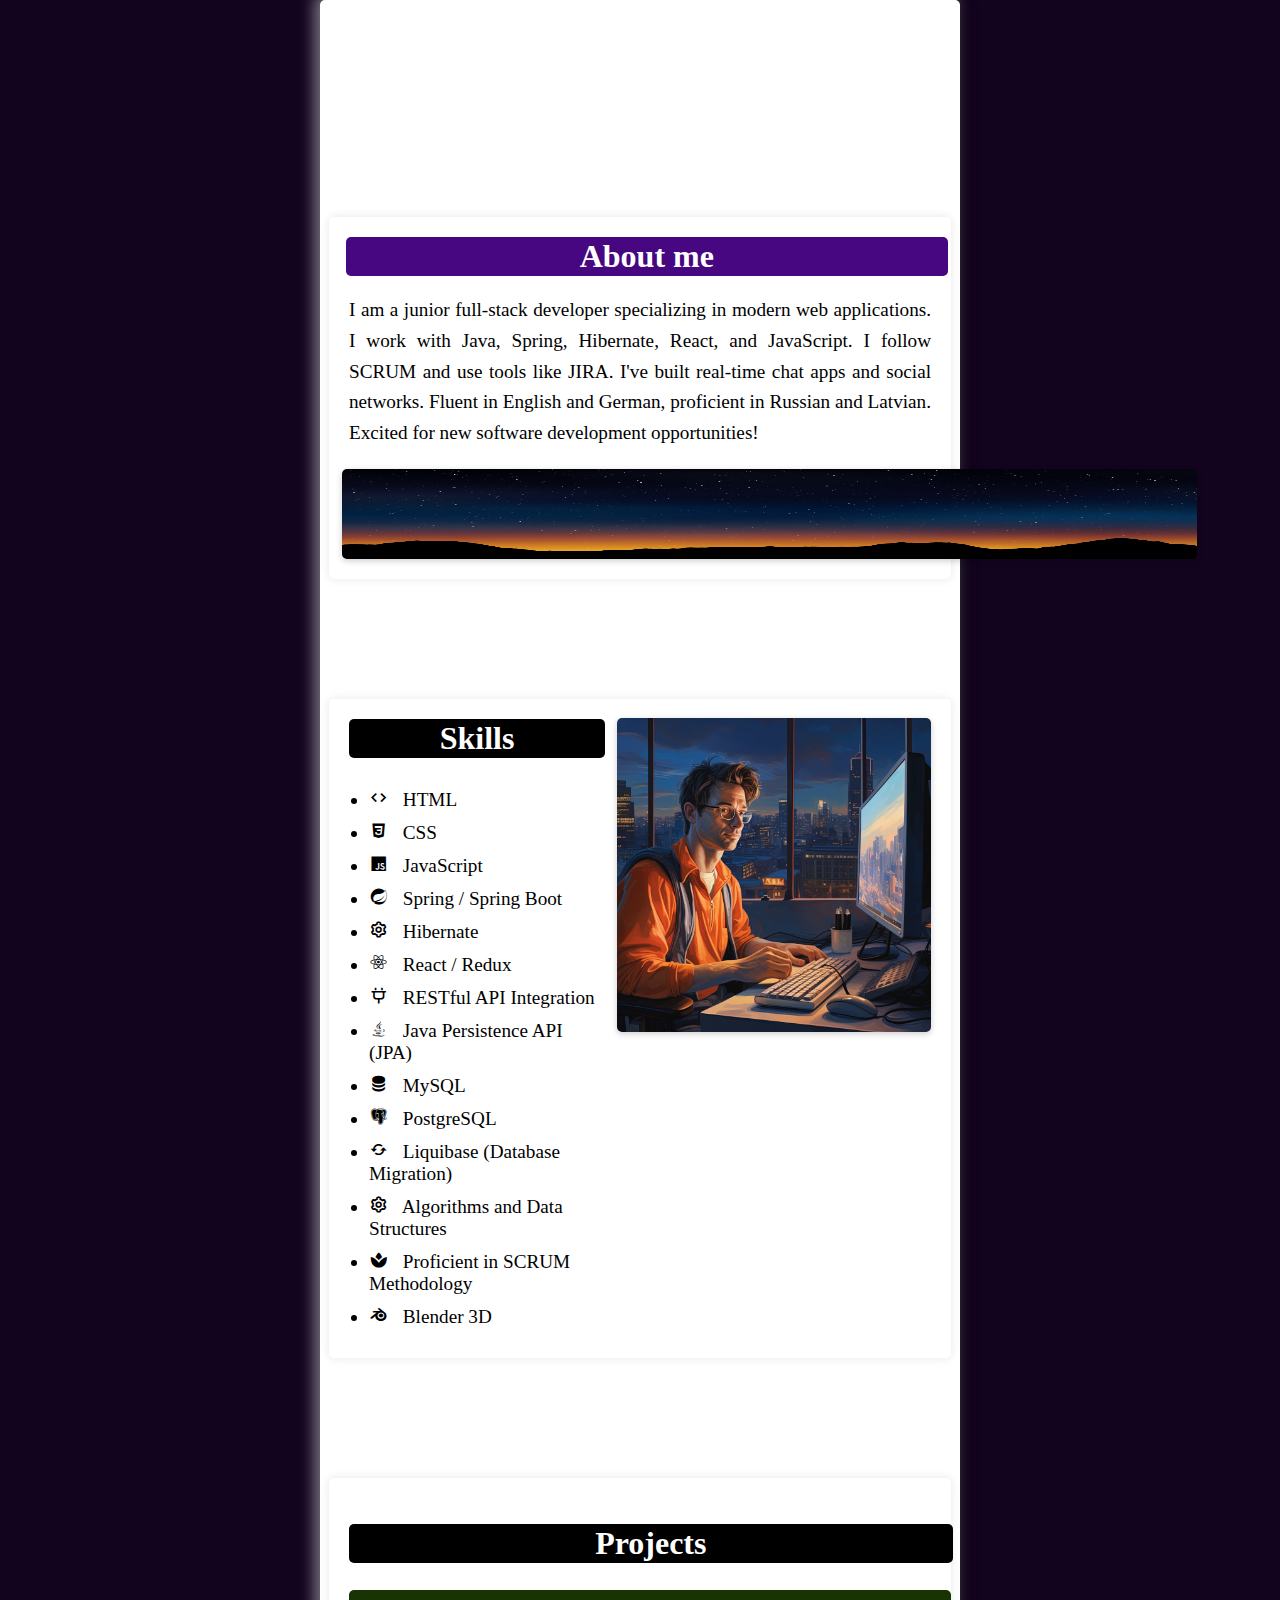
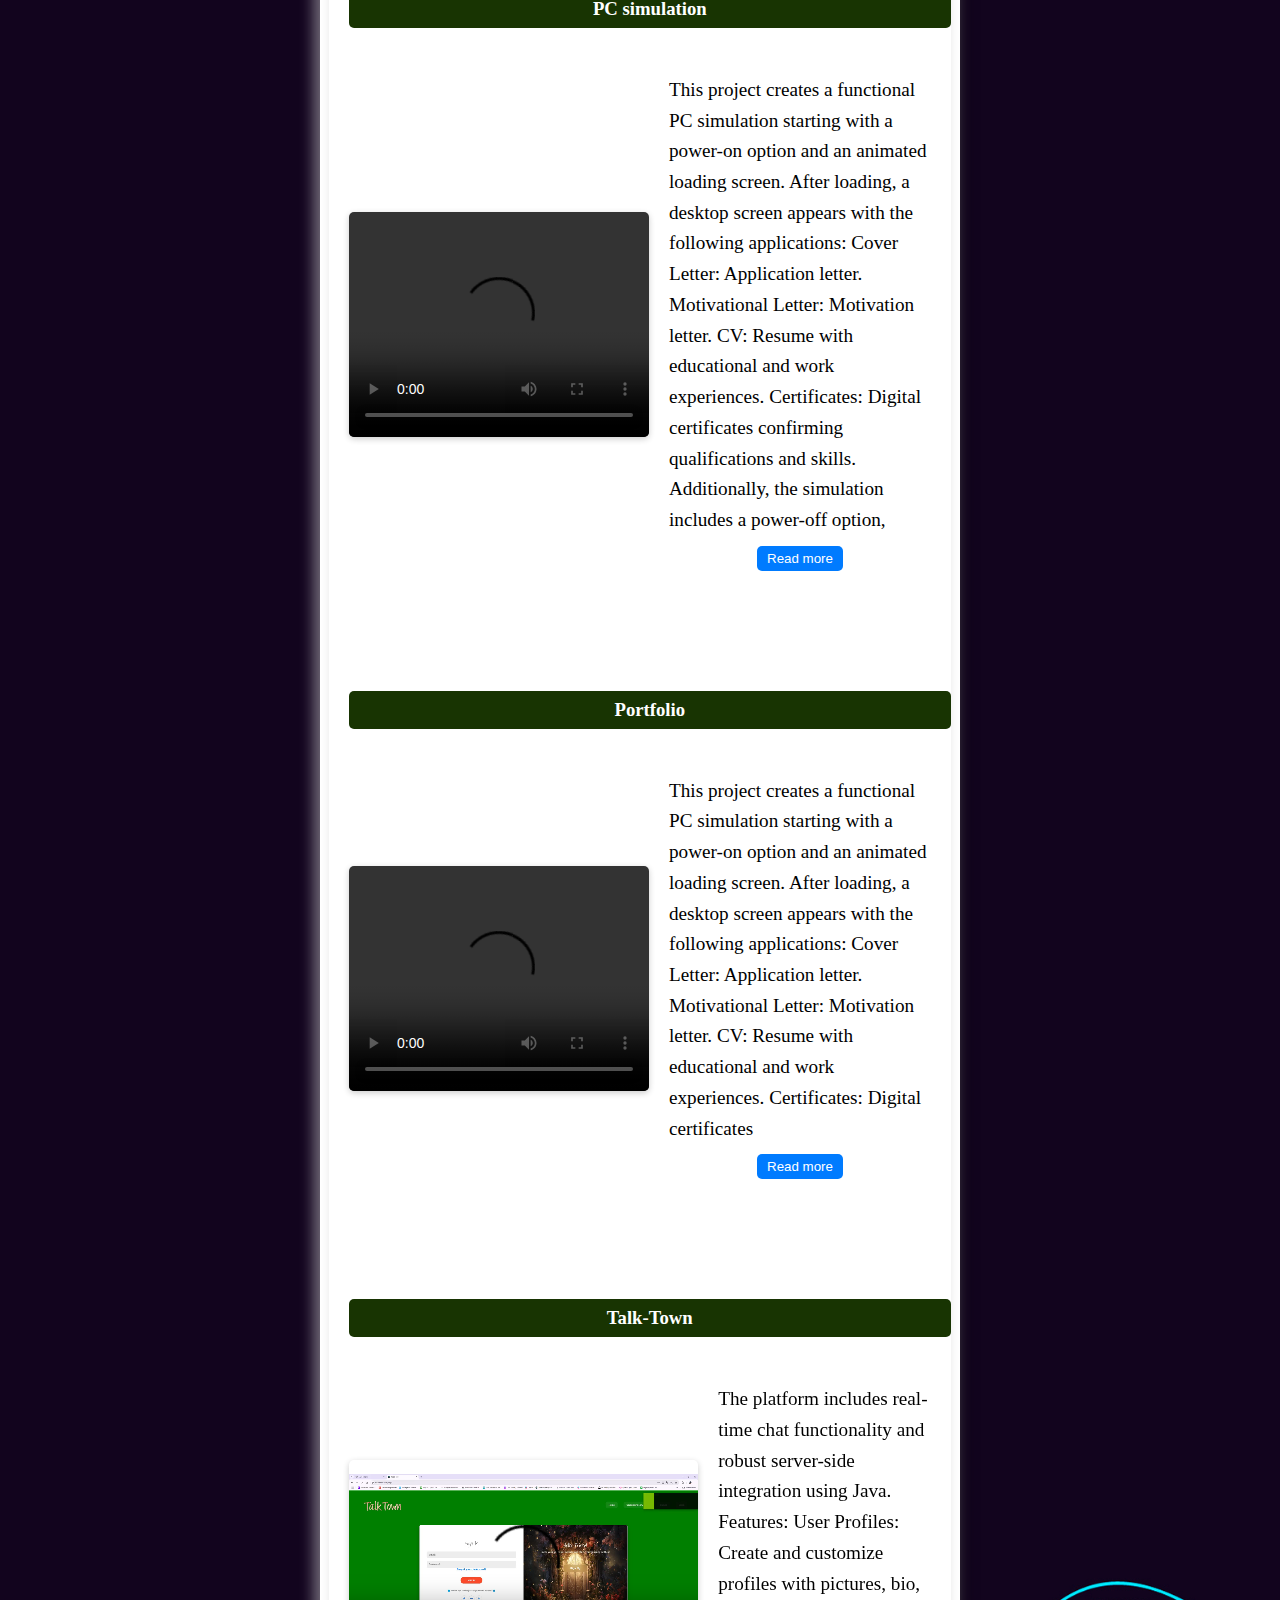
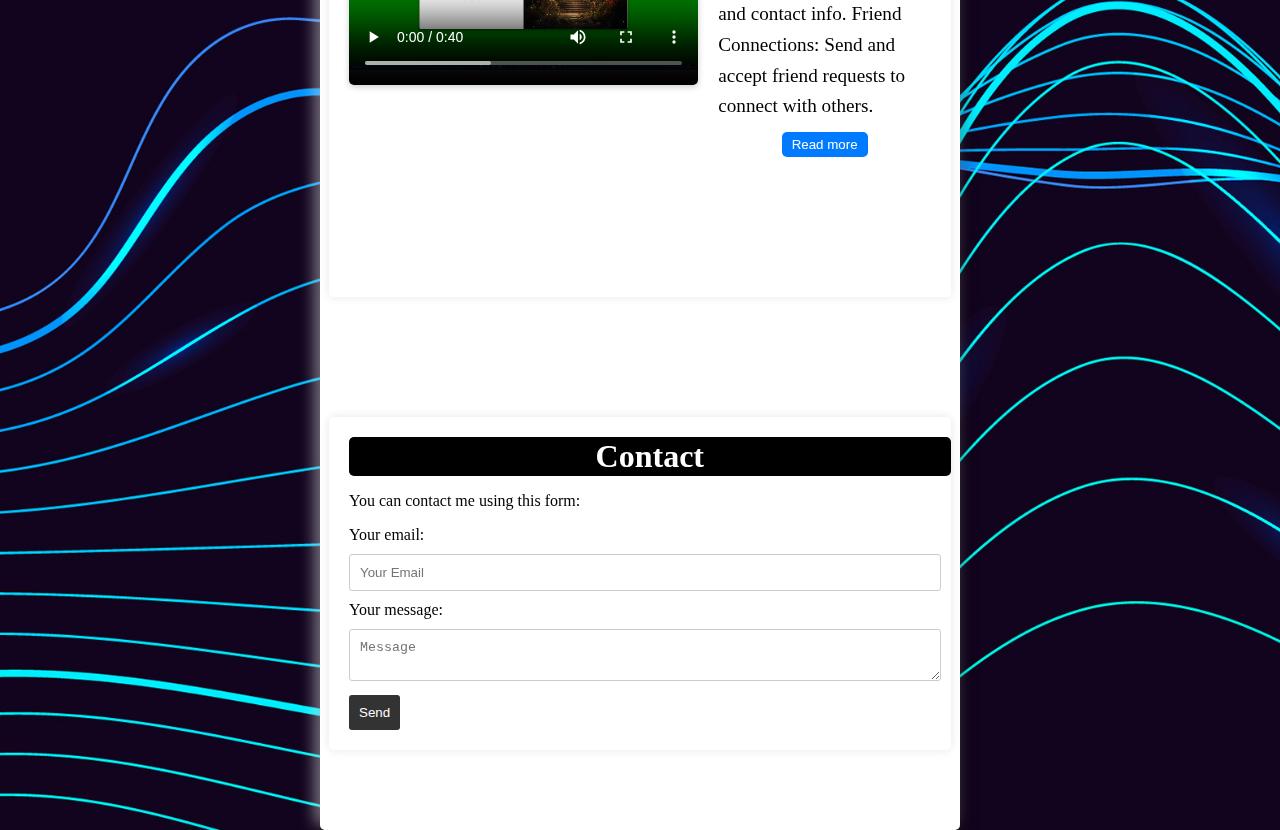
==== index.html @ a1859851 "update" ====
<!DOCTYPE html>
<html lang="en">

<head>
  <meta charset="UTF-8" />
  <meta name="viewport" content="width=device-width, initial-scale=1.0" />
  <title>My Portfolio</title>
  <link rel="stylesheet" href="styles.css" />
  <link href="https://cdn.jsdelivr.net/npm/boxicons@2.1.4/css/boxicons.min.css" rel="stylesheet" />
</head>

<body>
  <div class="container">
    <header>
      <video class="header-video" autoplay muted loop >
        <source src="./images/header/100493-656497720_small.mp4" type="video/mp4">
    </video>
    <h2>PORTFOLIO</h2> 
    </header>
    <section id="about">
      <h2>About me</h2>
      <p class="developer-description">
          I am a junior full-stack developer specializing in modern web applications. I work with Java, Spring,
          Hibernate, React, and JavaScript. I follow SCRUM and use tools like JIRA. I've built real-time chat apps and
          social networks. Fluent in English and German, proficient in Russian and Latvian. Excited for new software
          development opportunities!
      </p>
      <img class="developer-banner" src="./images/header/night.jpg" alt="sky" />
    </section>
    <section id="skills">
      <h2>Skills</h2>
      <div class="skills-container">
        <ul class="skills-list">
          <li><i class="bx bx-code"></i> HTML</li>
          <li><i class="bx bxl-css3"></i> CSS</li>
          <li><i class="bx bxl-javascript"></i> JavaScript</li>
          <li><i class="bx bxl-spring-boot"></i> Spring / Spring Boot</li>
          <li><i class="bx bx-cog"></i> Hibernate</li>
          <li><i class="bx bxl-react"></i> React / Redux</li>
          <li><i class="bx bx-plug"></i> RESTful API Integration</li>
          <li><i class="bx bxl-java"></i> Java Persistence API (JPA)</li>
          <li><i class="bx bxs-data"></i> MySQL</li>
          <li><i class="bx bxl-postgresql"></i> PostgreSQL</li>
          <li>
            <i class="bx bx-refresh"></i> Liquibase (Database Migration)
          </li>
          <li><i class="bx bx-cog"></i> Algorithms and Data Structures</li>
          <li><i class="bx bxs-spa"></i> Proficient in SCRUM Methodology</li>
          <li><i class="bx bxl-blender"></i> Blender 3D</li>
        </ul>
        <img class="skills-banner" src="./images/skills/2151043242.jpg" alt="" />
      </div>
    </section>

    <section id="projects">
      <h2>Projects</h2>

      <!-- Project 1: PC Simulation -->
      <div class="project">
        <h3>PC simulation</h3>
        <div class="project-content">
          <video class="project-video" controls>
            <source src="./video/pc.mp4" type="video/mp4" />
            Your browser does not support the video tag.
          </video>
          <p class="project-description">
            <span class="visible-text">
              This project creates a functional PC simulation starting with a
              power-on option and an animated loading screen. After loading, a
              desktop screen appears with the following applications: Cover
              Letter: Application letter. Motivational Letter: Motivation
              letter. CV: Resume with educational and work experiences.
              Certificates: Digital certificates confirming qualifications and skills.
              Additionally, the simulation includes a power-off option,
            </span>
            <span class="more-text">
              creating a realistic user experience. Features: Power-On Option:
              Starts PC with an animated loading screen. Loading Animation:
              Displays loading process before showing the desktop. Desktop
              Screen: Contains icons for the Cover Letter, Motivational Letter,
              CV, and Certificates. Power-Off Option: Allows the user to turn
              off the PC. Technical Solutions: Developed with HTML, CSS, and
              JavaScript for smooth animation and interactive interface.
              Realistic desktop environment created using images and graphics.
              JavaScript for functional application interactions.
            </span>
            <button class="read-more-btn">Read more</button>
          </p>

        </div>
      </div>

      <!-- Project 2: Portfolio -->
      <div class="project">
        <h3>Portfolio</h3>
        <div class="project-content">
          <video class="project-video" controls>
            <source src="./video/portfolio.mp4" type="video/mp4" />
            Your browser does not support the video tag.
          </video>
          <p class="project-description">
            <span class="visible-text">
              This project creates a functional PC simulation starting with a
              power-on option and an animated loading screen. After loading, a
              desktop screen appears with the following applications: Cover
              Letter: Application letter. Motivational Letter: Motivation
              letter. CV: Resume with educational and work experiences.
              Certificates: Digital certificates
            </span>
            <span class="more-text">

              confirming qualifications and
              skills. Additionally, the simulation includes a power-off option,
              creating a realistic user experience. Features: Power-On Option:
              Starts PC with an animated loading screen. Loading Animation:
              Displays loading process before showing the desktop. Desktop
              Screen: Contains icons for the Cover Letter, Motivational Letter,
              CV, and Certificates. Power-Off Option: Allows the user to turn
              off the PC. Technical Solutions: Developed with HTML, CSS, and
              JavaScript for smooth animation and interactive interface.
              Realistic desktop environment created using images and graphics.
              JavaScript for functional application interactions.
            </span>
            <button class="read-more-btn">Read more</button>
          </p>

        </div>
      </div>

      <!-- Project 3: Talk-Town -->
      <div class="project">
        <h3>Talk-Town</h3>
        <div class="project-content">
          <video class="project-video" controls>
            <source src="./video/talktown.mp4" type="video/mp4" />
            Your browser does not support the video tag.
          </video>
          <p class="project-description">
            <span class="visible-text">
              The platform includes
              real-time chat functionality and robust server-side integration
              using Java. Features: User Profiles: Create and customize profiles
              with pictures, bio, and contact info. Friend Connections: Send and
              accept friend requests to connect with others.
            </span>
            <span class="more-text">
              Feed
              and Posts: Share posts, images, and videos with like and comment
              functionalities. Notifications: Real-time notifications for new
              messages, friend requests, likes, and comments. Technical
              Solutions: Front-End: HTML, CSS, and React for a dynamic
              interface. Back-End: Java with Spring Boot for server-side logic.
              Database: MongoDB for storing data. Real-Time Communication:
              WebSocket or Socket.IO for real-time chat. Authentication: JWT for
              secure access. Hosting: Deployed on cloud platforms like AWS or
              Heroku. Objective: Provide a modern social networking platform
              with real-time communication, showcasing skills in front-end and
              back-end development.
            </span>
            <button class="read-more-btn">Read more</button>
          </p>

        </div>
      </div>
    </section>

    <section id="contact">
      <h2>Contact</h2>
      <p>You can contact me using this form:</p>
      <form id="contact-form" action="https://formspree.io/f/mrbboqog" method="POST">
        <label>
          Your email:
          <input type="email" name="email" placeholder="Your Email" required />
        </label>
        <label>
          Your message:
          <textarea name="message" placeholder="Message" required></textarea>
        </label>
        <button type="submit">Send</button>
      </form>
    </section>
  </div>
  <script src="scripts.js"></script>
</body>

</html>
---- styles.css ----
@import url('https://fonts.googleapis.com/css2?family=Great+Vibes&family=Gruppo&family=Kalam:wght@300;400;700&family=Klee+One&family=Pontano+Sans:wght@300..700&family=Poppins:ital,wght@0,100;0,200;0,300;0,400;0,500;0,600;0,700;0,800;0,900;1,100;1,200;1,300;1,400;1,500;1,600;1,700;1,800;1,900&display=swap');

body {
  margin: 0;
  padding: 0;
  height: 100%;
  background-image: url(./images/header/3.jpg);
  background-size: cover;
  
  
}

.star {
  position: absolute;
  width: 2px;
  height: 2px;
  background: white;
  border-radius: 50%;
  animation: twinkle 2s infinite alternate;

}

@keyframes twinkle {
  0% { opacity: 0.5; }
  100% { opacity: 1; }
}



.container {
  width: 50%;
  margin: 0 auto;
  background-color: #fff;
  border-radius: 5px;
  box-shadow: 5px 5px 15px rgba(0, 0, 0, 0.3), -5px -5px 15px rgba(255, 255, 255, 0.5);
  padding: 20px;
  box-sizing: border-box;
  display: flex;
  flex-direction: column;
  align-items: center;
}

header {
  position: relative;
  width: 100%;
  font-size: 1.4rem;
  padding: 10px 0;
  text-align: center;
  overflow: hidden;
  height: 13vh;
}

.header-video {
  position: absolute;
  top: 0;
  left: 0;
  width: 100%;
  height: 50vh;
  object-fit: cover;
  z-index: 1;
}

header h2 {
  mix-blend-mode: screen;
  position: absolute;
  background-color: rgb(255, 255, 255);
  top: -13vh;
  left: 0;
  height: 100%;
  width: 100%;
  display: flex;
  justify-content: center;
  align-items: center;
  font-size: 15vh;
  padding: 10px;
  z-index: 2;
}

nav ul {
  list-style: none;
  padding: 0;
  display: flex;
  justify-content: center;
  width: 100%;
}

nav ul li {
  flex: 1;
  text-align: center;
  border-radius: 12px;
  background: #ffffff1a;
  border: 1px solid #ffffff20;
  backdrop-filter: blur(16px) saturate(120%);
  margin: 0 80px;
  padding: 0;
  width: auto;
}

nav ul li a {
  color: #ffffff;
  text-decoration: none;
  font-weight: 600;
  display: block;
  padding: 10px;
}

nav ul li a:hover {
  color: #0080ff;
}

#contact h2 {
  background-color: black;
  color: white;
  width: 47vw;
  margin: 0;
  padding: 1px 0;
  border-radius: 5px;
  text-align: center;
  box-sizing: border-box;
}

h2 {
  font-size: 2rem;
}

form input,
form textarea {
  width: 98%;
  padding: 10px;
  margin: 10px 0;
  border: 1px solid #ccc;
  border-radius: 3px;
}

form button {
  background-color: #333;
  color: #fff;
  padding: 10px;
  border: none;
  border-radius: 3px;
  cursor: pointer;
}

form button:hover {
  background-color: #555555;
}

.developer-description,
.project-description {
  font-size: 1.2rem;
  line-height: 1.6;
  margin-bottom: 20px;
  text-align: justify;
}

#about h2 {
  background-color: rgb(71, 7, 128);
  color: white;
  width: 47vw;
  margin: 0;
  margin-left: -3px;
  padding: 1px 0;
  border-radius: 5px;
  text-align: center;
  box-sizing: border-box;
}



section {
  width: 97%;
  padding: 20px;
  margin: 60px 0;
  background-color: #fff;
  border-radius: 5px;
  box-shadow: 0 0 10px rgba(0, 0, 0, 0.1);
}


.project-video {
  width: 100%;
  max-width: 100vh;
  height: 10vh;
  display: block;
  margin: 0 auto;
  border-radius: 5px;
  box-shadow: 0 2px 6px rgba(0, 0, 0, 0.2);
}

.developer-banner {
  width: 95vh;
  max-width: 102vh;
  background-color: black;
  height: 10vh;
  display: block;
  margin-left: -7px;

  border-radius: 5px;
  box-shadow: 0 2px 6px rgba(0, 0, 0, 0.2);
}

.hidden-text,
.more-text {
  display: none;
}

.read-more-btn {
  display: block;
  margin: 10px auto;
  padding: 5px 10px;
  background-color: #007bff;
  color: white;
  border: none;
  border-radius: 5px;
  cursor: pointer;
}

.skills-container {
  display: flex;
  align-items: flex-start;
  gap: 20px;
}

.skills-list {
  list-style: disc;
  padding-left: 20px;
  padding-top: 30px;
  margin: 0;
  width: 60%;
}

.skills-list li {
  margin-bottom: 10px;
  font-size: 1.2rem;
}

.skills-list li i {
  margin-right: 10px;
}

.skills-banner {
  max-width: 54%;
  height: auto;
  border-radius: 5px;
  box-shadow: 0 2px 6px rgba(0, 0, 0, 0.2);
  margin-top: -40px;
}

#skills h2 {
  background-color: black;
  color: white;
  width: 20vw;
  margin: 0;
  padding: 1px 0;
  border-radius: 5px;
  text-align: center;
  box-sizing: border-box;
}

#projects {
  text-align: center;
  /* Centra visu sekciju */
}

#projects h2 {
  background-color: black;
  color: white;
  width: 47vw;
  padding: 1px;
  border-radius: 5px;
  display: inline-block;
}

.project {
  margin-bottom: 90px;
}

.project h3 {
  background-color: rgb(24, 52, 2);
  color: white;
  width: 47vw;
  margin: 0;
  padding: 8px 0;
  border-radius: 5px;
  text-align: center;
  box-sizing: border-box;
}

.project-content {
  display: flex;
  align-items: center;
  justify-content: flex-start;
  margin: 20px 0;
}

.project-description {
  margin-left: 10px;
  margin-top: 3vh;
  text-align: left;
}

.project-video {
  max-width: 500px;
  width: 60%;
  height: 25vh;
  margin-right: 10px;
  border-radius: 5px;
  box-shadow: 0 2px 6px rgba(0, 0, 0, 0.2);
}

.project-video:hover {
  transform: scale(1.05);
  transition: transform 0.2s ease;
}

.project-description .more-text {
  display: none;
}

.project-description.expanded .more-text {
  display: inline;
}

.project-description.expanded .visible-text {
  display: none;
}

@media (max-width: 600px) {
  body {
    flex-direction: column;
    padding: 10px;
  }

  .container {
    width: 90%;
  }

  header {
    padding: 20px;
    font-size: 1rem;
  }

  nav ul li {
    margin: 0 10px;
  }

  nav ul li a {
    font-size: 0.9rem;
    padding: 8px;
  }

  section {
    width: 100%;
    margin: 20px 0;
  }

  h2 {
    width: auto;
  }

  .skills-container {
    flex-direction: column;
    gap: 10px;
  }

  .skills-banner {
    max-width: 100%;
    margin-top: 0;
  }

  .skills-list {
    width: 100%;
    padding-left: 10px;
  }

  .project-content {
    flex-direction: column;
    align-items: center;
  }

  .project-video {
    width: 100%;
    margin: 0;
  }

  .project-description {
    margin: 10px 0;
    text-align: center;
  }
}

@media (min-width: 601px) and (max-width: 1024px) {
  .container {
    width: 70%;
  }

  nav ul li {
    margin: 0 20px;
  }

  nav ul li a {
    font-size: 1rem;
  }

  section {
    width: 95%;
  }

  .skills-container {
    flex-direction: row;
    gap: 15px;
  }

  .project-video {
    width: 80%;
  }
}

@media (max-width: 480px) {
  body {
    display: flex;
    flex-direction: column;
    padding: 10px;
    margin: 0;
    overflow: hidden;
  }


  .container {
    width: 95%;
    padding: 12px;
  }

  header {
    width: 100%;
    height: 3vh;
    font-size: 1rem;
    padding: 15px;
    margin-right: 7px;
    order: 0;
  }

  header h2 {
    font-size: 7vh;
    margin-left: 8px;
    width: 39vh;
    margin-top: 5rem;
    height: 12vh;

  }

  .header-video {
    width: 100%;
    height: 10vh;
    margin-left: 1vh;
    order: 2;
  }

  nav ul {
    flex-direction: column;
    gap: 10px;
  }

  nav ul li {
    margin: 0;
    padding: 5px;
    width: 100%;
  }

  nav ul li a {
    font-size: 0.9rem;
    padding: 8px;
  }

  section {
    width: 100%;
    margin: 20px 0;
    padding: 10px;
  }

  h2 {
    font-size: 1.2rem;
    width: auto;
  }

  .skills-container {
    flex-direction: column;
    gap: 15px;
  }

  .skills-banner {
    width: 100%;
    margin: 0 auto;
  }

  .skills-list {
    width: 100%;
    padding-left: 10px;
  }

  .project-content {
    flex-direction: column;
    align-items: center;
  }

  .project-video {
    width: 100%;
    max-width: 300px;
    margin: 0 auto;
  }

  .project-description {
    margin: 10px 0;
    text-align: center;
    font-size: 0.9rem;
  }

  .project h3 {
    display: block;
    width: 100%;
    text-align: left;
  }

  form input,
  form textarea {
    width: 100%;
    font-size: 1rem;
  }

  form button {
    width: 100%;
    padding: 12px;
    font-size: 1rem;
  }

  .developer-description {
    overflow: hidden;
    max-height: 150px;
    font-size: 1rem;
    line-height: 1.4;
    text-align: justify;
  }

  .read-more-btn {
    display: block;
    margin-top: 10px;
  }

  .developer-description .more-text {
    display: none;
  }

  .developer-description.expanded .more-text {
    display: inline;
  }

  .developer-description.expanded .visible-text {
    display: none;
  }

  .hamburger {
    display: block;
    background-color: #333;
    color: white;
    padding: 10px;
    cursor: pointer;
    font-size: 1.2rem;
    border: none;
  }

  .hamburger.open {
    background-color: #0080ff;
  }

  .hamburger-menu {
    display: none;
    flex-direction: column;
    align-items: center;
  }

  .hamburger-menu.open {
    display: flex;
  }

  .hamburger-menu a {
    padding: 10px;
    color: #fff;
    text-decoration: none;
  }

  .hamburger-menu a:hover {
    color: #0080ff;
  }
}
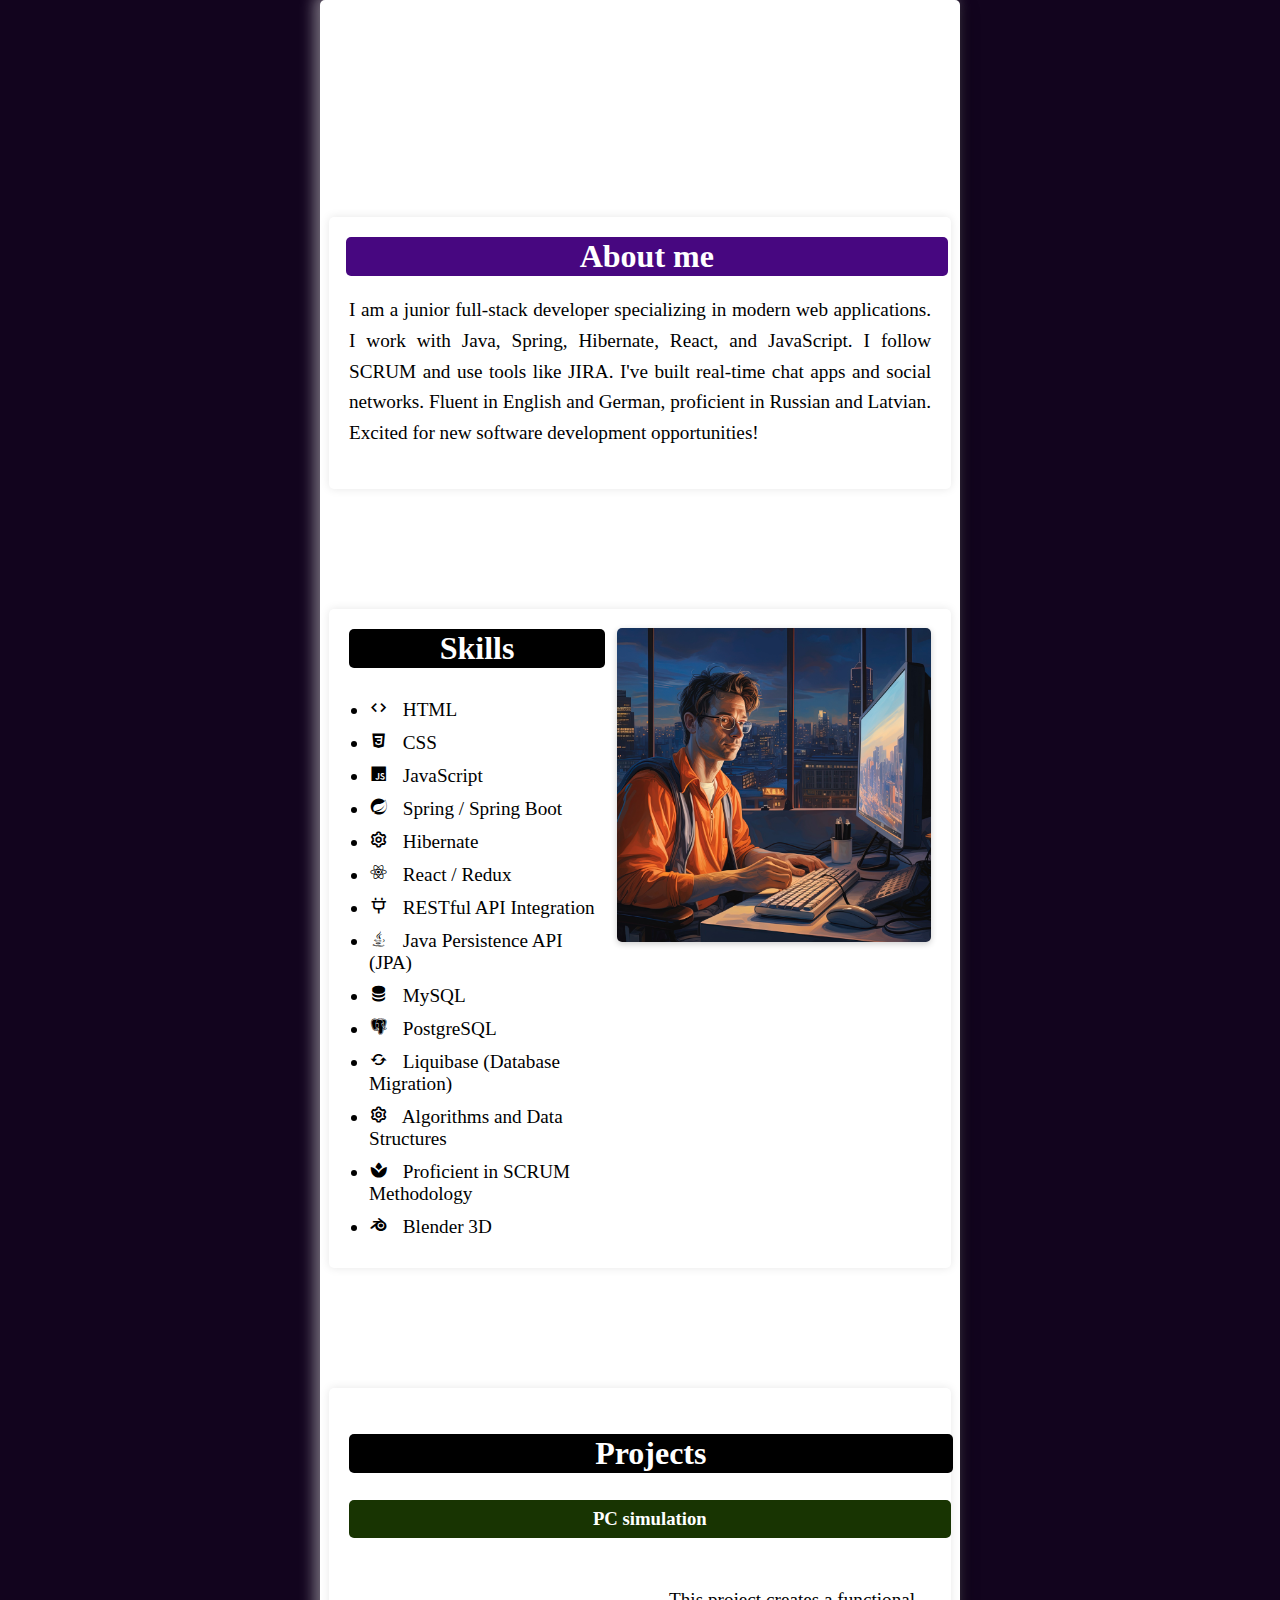
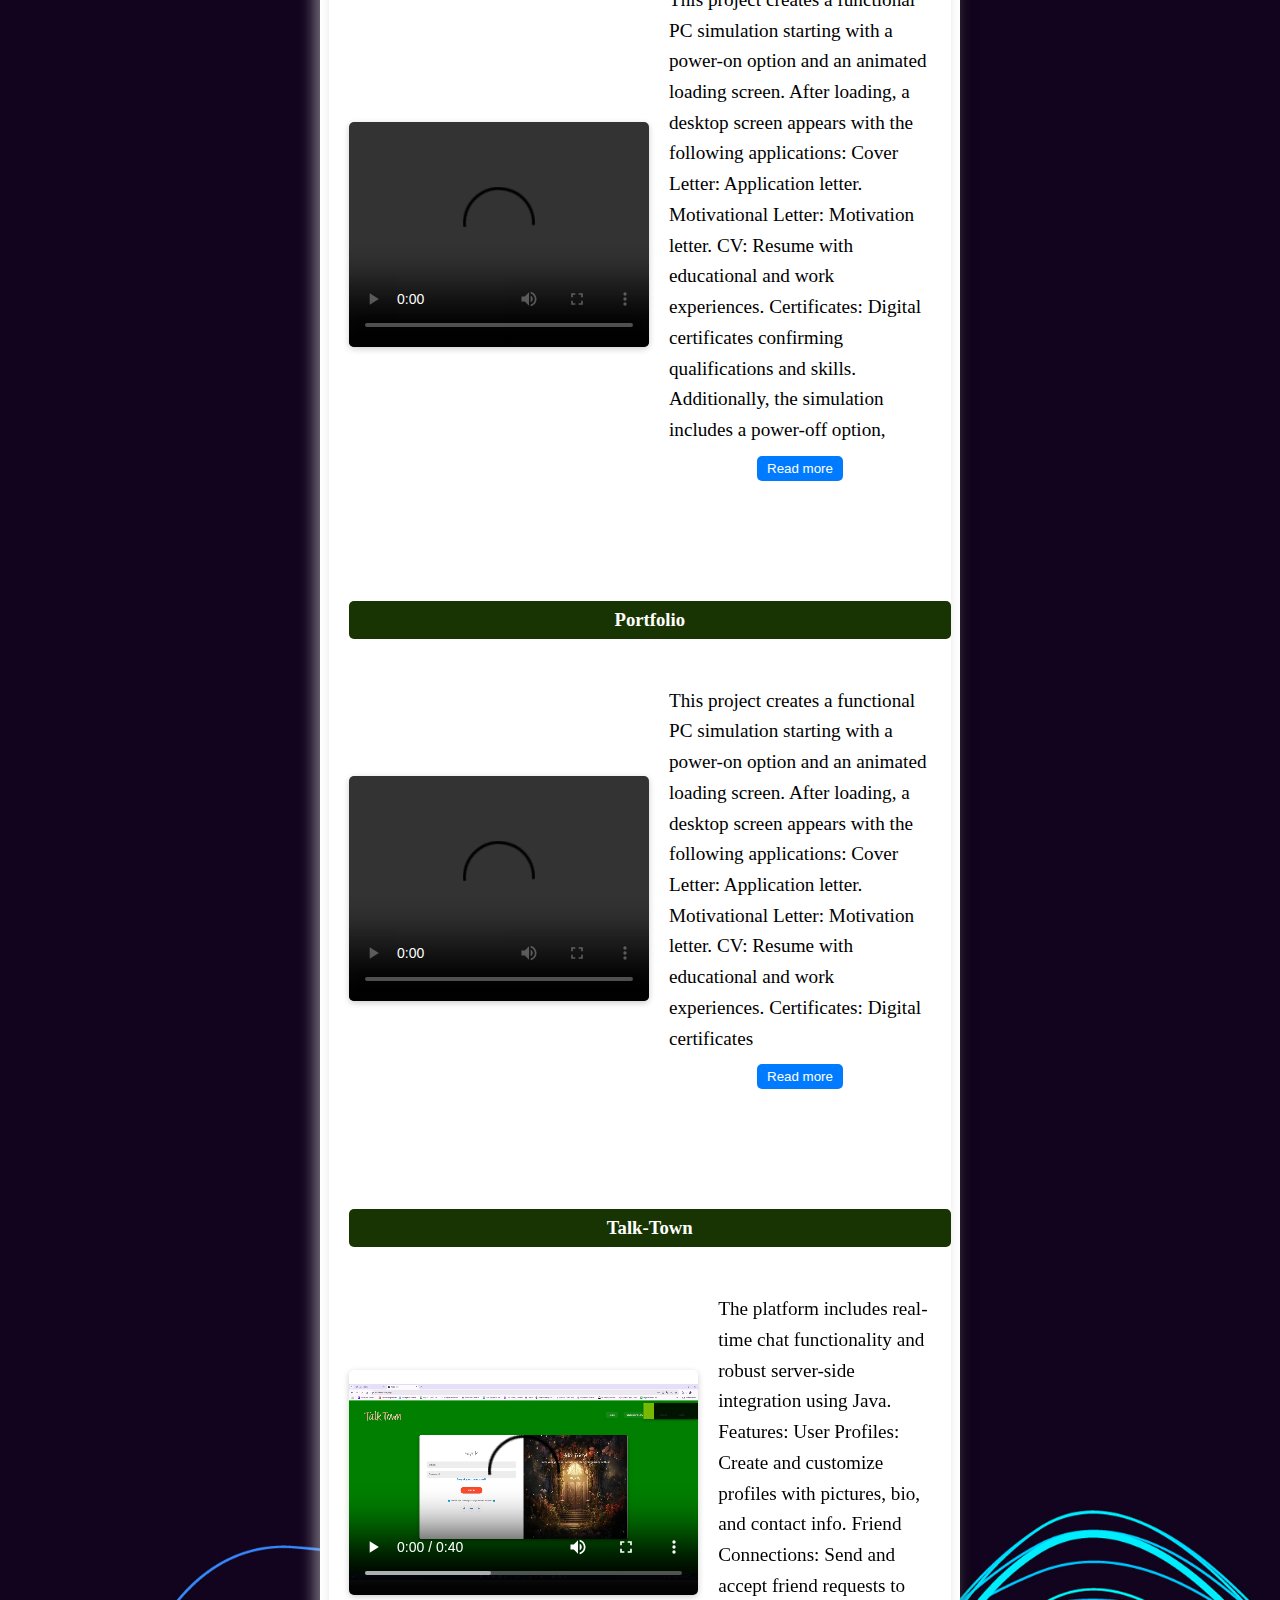
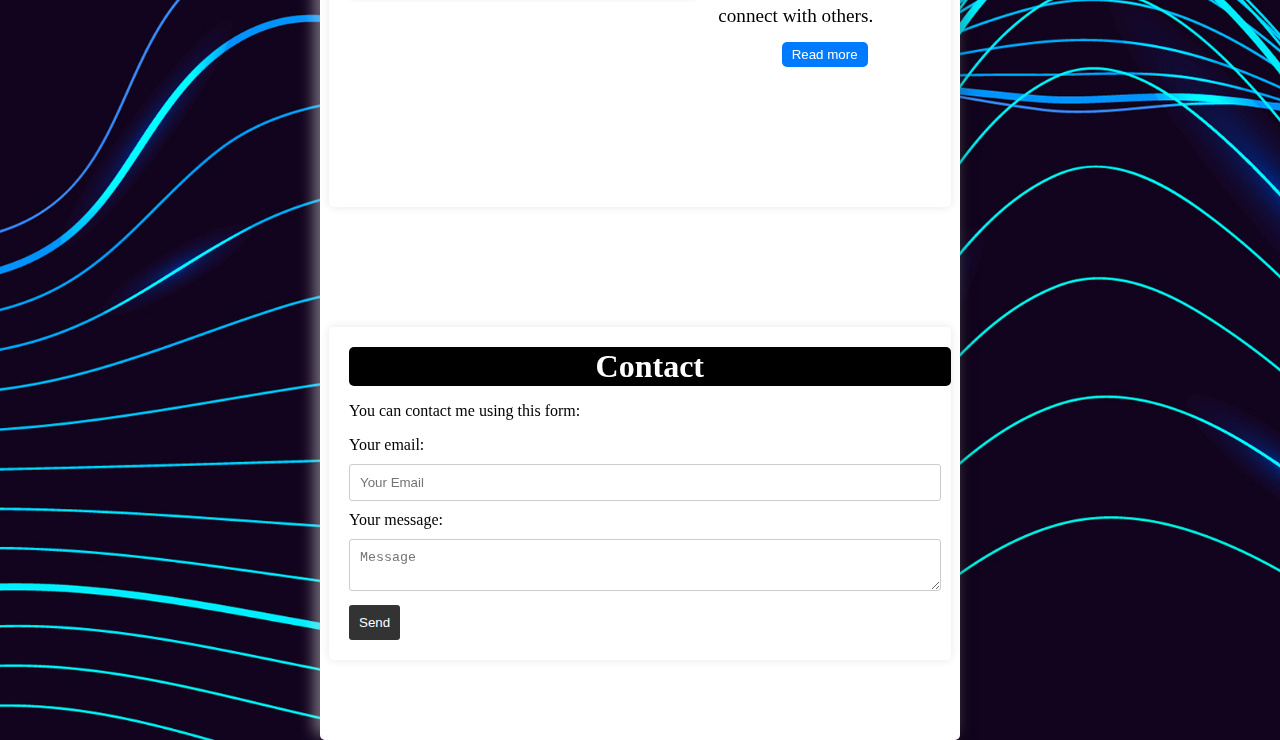
==== commit 17ea60f6: "Update" ====
--- a/index.html
+++ b/index.html
@@ -25,7 +25,6 @@
           social networks. Fluent in English and German, proficient in Russian and Latvian. Excited for new software
           development opportunities!
       </p>
-      <img class="developer-banner" src="./images/header/night.jpg" alt="sky" />
     </section>
     <section id="skills">
       <h2>Skills</h2>
--- a/styles.css
+++ b/styles.css
@@ -194,7 +194,6 @@
   height: 10vh;
   display: block;
   margin-left: -7px;
-
   border-radius: 5px;
   box-shadow: 0 2px 6px rgba(0, 0, 0, 0.2);
 }
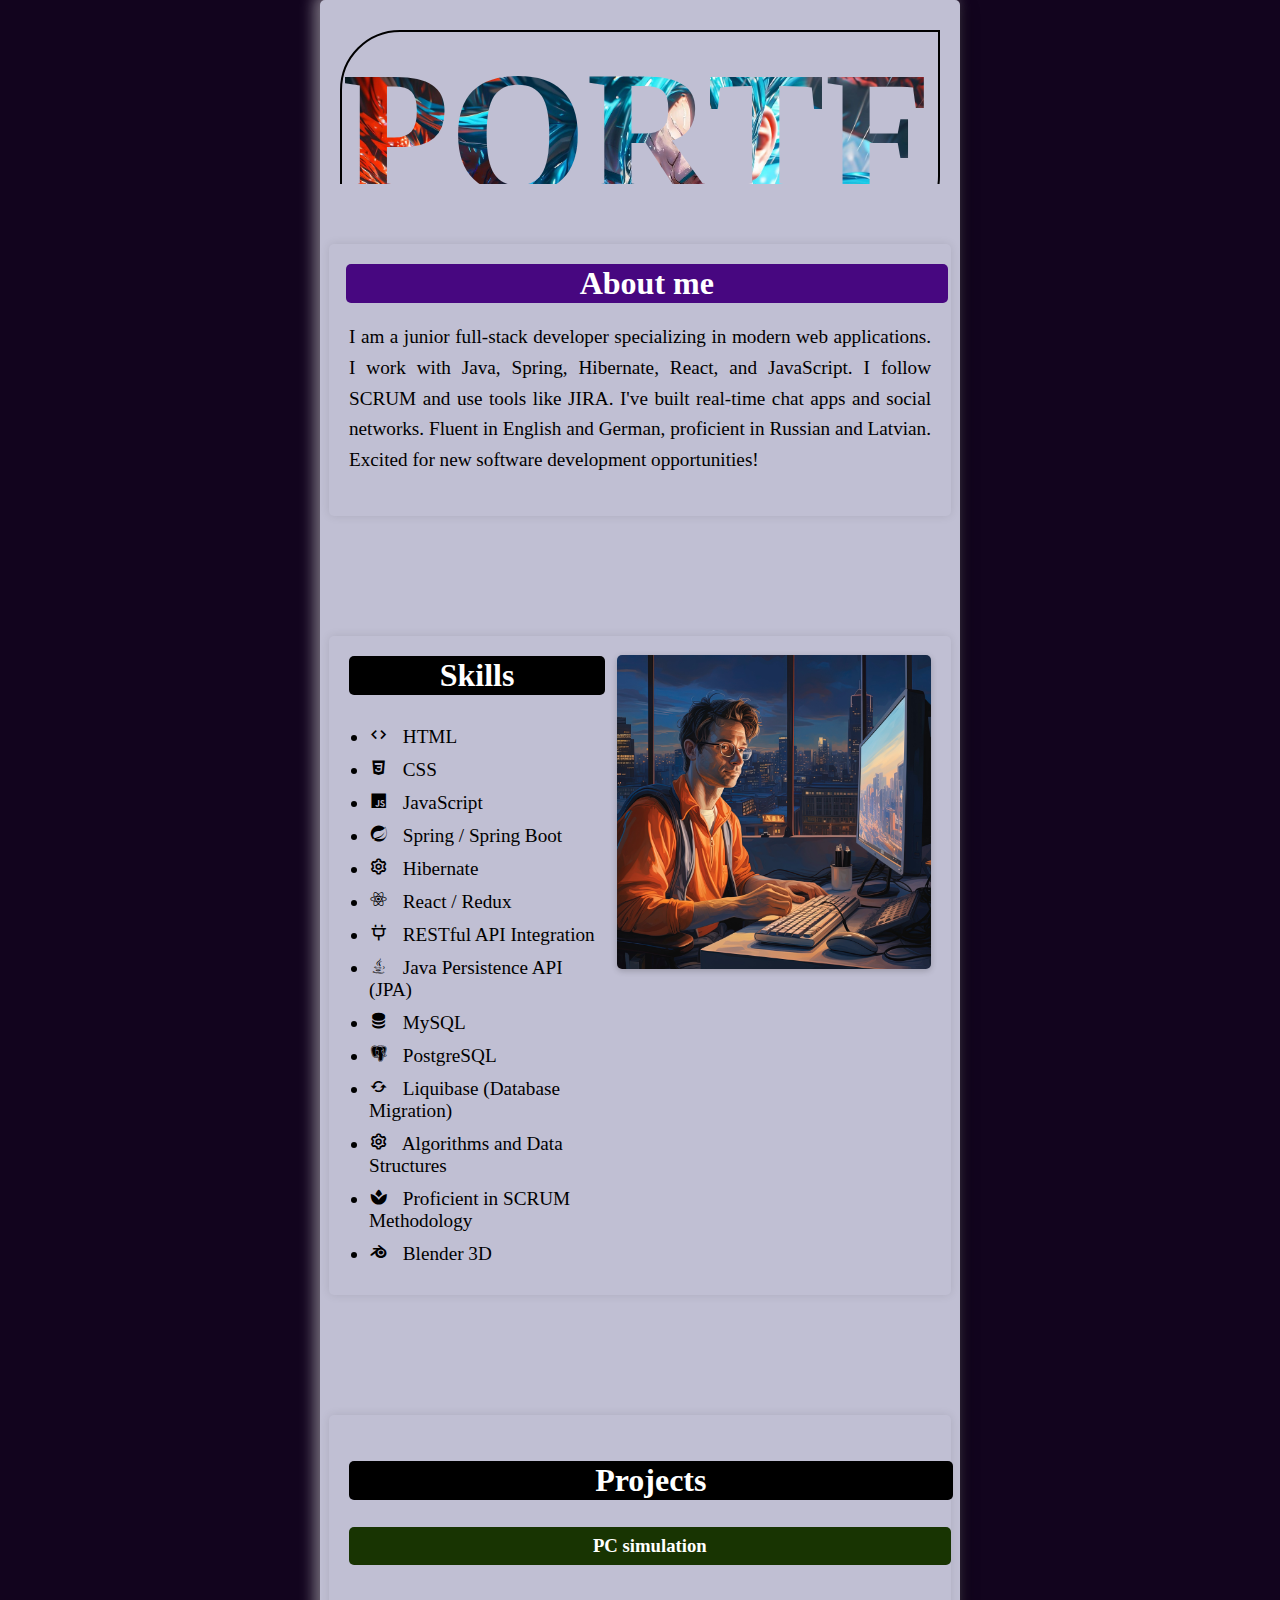
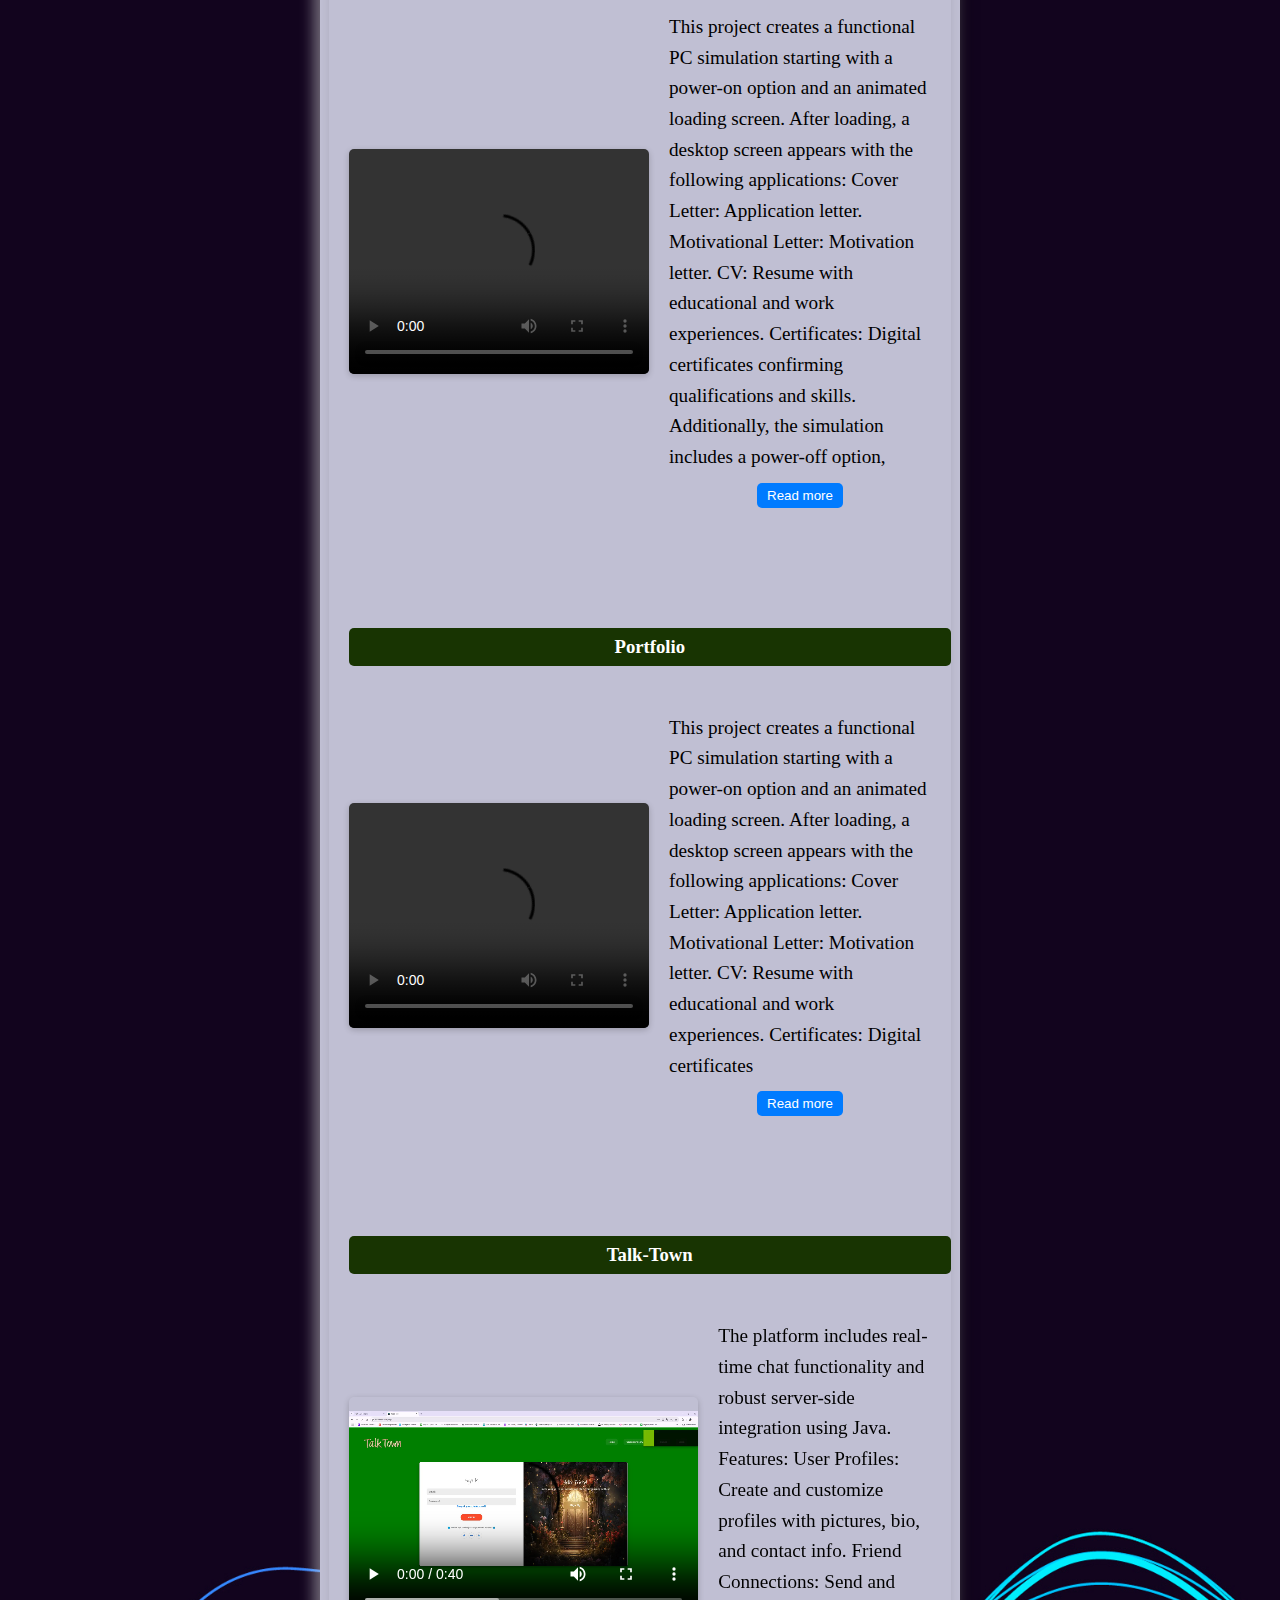
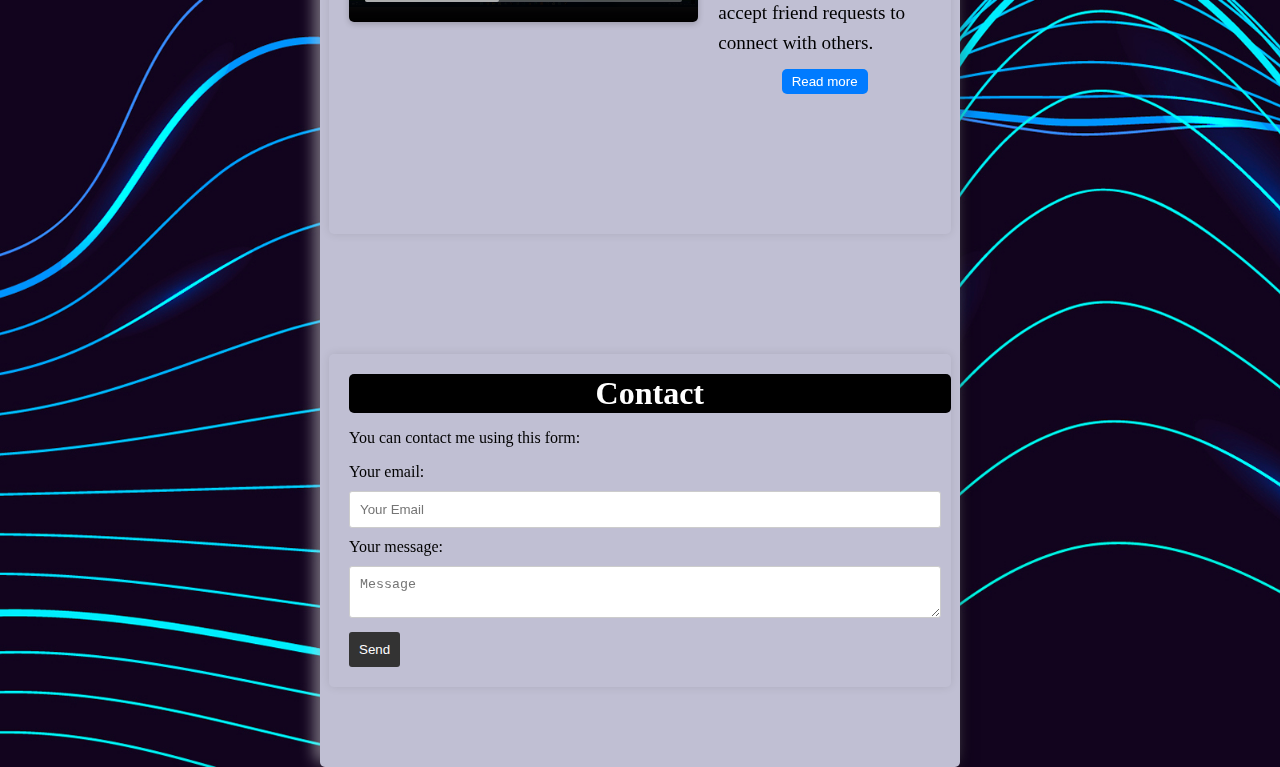
==== commit 3b8ccfea: "update" ====
--- a/index.html
+++ b/index.html
@@ -12,9 +12,6 @@
 <body>
   <div class="container">
     <header>
-      <video class="header-video" autoplay muted loop >
-        <source src="./images/header/100493-656497720_small.mp4" type="video/mp4">
-    </video>
     <h2>PORTFOLIO</h2> 
     </header>
     <section id="about">
@@ -25,6 +22,7 @@
           social networks. Fluent in English and German, proficient in Russian and Latvian. Excited for new software
           development opportunities!
       </p>
+
     </section>
     <section id="skills">
       <h2>Skills</h2>
--- a/styles.css
+++ b/styles.css
@@ -9,28 +9,10 @@
   
   
 }
-
-.star {
-  position: absolute;
-  width: 2px;
-  height: 2px;
-  background: white;
-  border-radius: 50%;
-  animation: twinkle 2s infinite alternate;
-
-}
-
-@keyframes twinkle {
-  0% { opacity: 0.5; }
-  100% { opacity: 1; }
-}
-
-
-
 .container {
   width: 50%;
   margin: 0 auto;
-  background-color: #fff;
+  background-color: #c0bfd3;
   border-radius: 5px;
   box-shadow: 5px 5px 15px rgba(0, 0, 0, 0.3), -5px -5px 15px rgba(255, 255, 255, 0.5);
   padding: 20px;
@@ -47,33 +29,20 @@
   padding: 10px 0;
   text-align: center;
   overflow: hidden;
-  height: 13vh;
-}
-
-.header-video {
-  position: absolute;
-  top: 0;
-  left: 0;
-  width: 100%;
-  height: 50vh;
-  object-fit: cover;
-  z-index: 1;
+  height: 16vh;
 }
 
 header h2 {
-  mix-blend-mode: screen;
-  position: absolute;
-  background-color: rgb(255, 255, 255);
-  top: -13vh;
-  left: 0;
-  height: 100%;
-  width: 100%;
-  display: flex;
-  justify-content: center;
-  align-items: center;
-  font-size: 15vh;
-  padding: 10px;
-  z-index: 2;
+    position: relative;
+    margin-top: 0;
+    border-radius: 60px 0 60px 0;
+    font-size: 11rem;
+    color: rgb(0, 0, 0);
+    border: 2px solid black;
+    background-size: cover;
+    background-image: url("./images/header/img.jpg");
+    -webkit-text-fill-color: transparent;
+    -webkit-background-clip: text;
 }
 
 nav ul {
@@ -121,6 +90,7 @@
 
 h2 {
   font-size: 2rem;
+
 }
 
 form input,
@@ -171,7 +141,7 @@
   width: 97%;
   padding: 20px;
   margin: 60px 0;
-  background-color: #fff;
+  background-color: #c0bfd3;
   border-radius: 5px;
   box-shadow: 0 0 10px rgba(0, 0, 0, 0.1);
 }
@@ -187,16 +157,7 @@
   box-shadow: 0 2px 6px rgba(0, 0, 0, 0.2);
 }
 
-.developer-banner {
-  width: 95vh;
-  max-width: 102vh;
-  background-color: black;
-  height: 10vh;
-  display: block;
-  margin-left: -7px;
-  border-radius: 5px;
-  box-shadow: 0 2px 6px rgba(0, 0, 0, 0.2);
-}
+
 
 .hidden-text,
 .more-text {
@@ -414,180 +375,144 @@
     width: 80%;
   }
 }
-
 @media (max-width: 480px) {
-  body {
-    display: flex;
-    flex-direction: column;
-    padding: 10px;
-    margin: 0;
-    overflow: hidden;
-  }
-
-
-  .container {
-    width: 95%;
-    padding: 12px;
-  }
-
-  header {
-    width: 100%;
-    height: 3vh;
-    font-size: 1rem;
-    padding: 15px;
-    margin-right: 7px;
-    order: 0;
-  }
-
-  header h2 {
-    font-size: 7vh;
-    margin-left: 8px;
-    width: 39vh;
-    margin-top: 5rem;
-    height: 12vh;
-
-  }
-
-  .header-video {
-    width: 100%;
-    height: 10vh;
-    margin-left: 1vh;
-    order: 2;
-  }
-
-  nav ul {
-    flex-direction: column;
-    gap: 10px;
-  }
-
-  nav ul li {
-    margin: 0;
-    padding: 5px;
-    width: 100%;
-  }
-
-  nav ul li a {
-    font-size: 0.9rem;
-    padding: 8px;
-  }
-
-  section {
-    width: 100%;
-    margin: 20px 0;
-    padding: 10px;
-  }
-
-  h2 {
-    font-size: 1.2rem;
-    width: auto;
-  }
-
-  .skills-container {
-    flex-direction: column;
-    gap: 15px;
-  }
-
-  .skills-banner {
-    width: 100%;
-    margin: 0 auto;
-  }
-
-  .skills-list {
-    width: 100%;
-    padding-left: 10px;
-  }
-
-  .project-content {
-    flex-direction: column;
-    align-items: center;
-  }
-
-  .project-video {
-    width: 100%;
-    max-width: 300px;
-    margin: 0 auto;
-  }
-
-  .project-description {
-    margin: 10px 0;
-    text-align: center;
-    font-size: 0.9rem;
-  }
-
-  .project h3 {
-    display: block;
-    width: 100%;
-    text-align: left;
-  }
-
-  form input,
-  form textarea {
-    width: 100%;
-    font-size: 1rem;
-  }
-
-  form button {
-    width: 100%;
-    padding: 12px;
-    font-size: 1rem;
-  }
-
-  .developer-description {
-    overflow: hidden;
-    max-height: 150px;
-    font-size: 1rem;
-    line-height: 1.4;
-    text-align: justify;
-  }
-
-  .read-more-btn {
-    display: block;
-    margin-top: 10px;
-  }
-
-  .developer-description .more-text {
-    display: none;
-  }
-
-  .developer-description.expanded .more-text {
-    display: inline;
-  }
-
-  .developer-description.expanded .visible-text {
-    display: none;
-  }
-
-  .hamburger {
-    display: block;
-    background-color: #333;
-    color: white;
-    padding: 10px;
-    cursor: pointer;
-    font-size: 1.2rem;
-    border: none;
-  }
-
-  .hamburger.open {
-    background-color: #0080ff;
-  }
-
-  .hamburger-menu {
-    display: none;
-    flex-direction: column;
-    align-items: center;
-  }
-
-  .hamburger-menu.open {
-    display: flex;
-  }
-
-  .hamburger-menu a {
-    padding: 10px;
-    color: #fff;
-    text-decoration: none;
-  }
-
-  .hamburger-menu a:hover {
-    color: #0080ff;
-  }
-}+    body {
+      display: flex;
+      flex-direction: column;
+      padding: 10px;
+      margin: 0;
+    }
+  
+    .container {
+      width: 95%;
+      padding: 12px;
+    }
+  
+    header {
+      width: 100%;
+      height: auto;
+      font-size: 1rem;
+      padding: 15px;
+      margin-right: 7px;
+    }
+  
+    header h2 {
+      font-size: 5.5vh;
+      margin-left: 9px;
+      width: auto;
+   
+      padding: 16px;
+      margin-top: 1rem;
+      height: auto;
+      
+
+    }
+  
+    .header-video {
+      width: 100%;
+      height: auto;
+      margin-left: 1vh;
+    }
+  
+    nav ul {
+      flex-direction: column;
+      gap: 10px;
+    }
+  
+    nav ul li {
+      margin: 0;
+      padding: 5px;
+      width: 100%;
+    }
+  
+    nav ul li a {
+      font-size: 0.9rem;
+      padding: 8px;
+    }
+  
+    section {
+      width: 100%;
+      margin: 20px 0;
+      padding: 10px;
+    }
+  
+  
+    .skills-container {
+      flex-direction: column;
+      gap: 15px;
+    }
+  
+    .skills-banner {
+      width: 100%;
+      margin: 0 auto;
+    }
+  
+    .skills-list {
+      width: 100%;
+      padding-left: 10px;
+    }
+  
+    .project-content {
+      flex-direction: column;
+      align-items: center;
+    }
+  
+    .project-video {
+      width: 100%;
+      max-width: 300px;
+      margin: 0 auto;
+    }
+  
+    .project-description {
+      margin: 10px 0;
+      text-align: center;
+      font-size: 0.9rem;
+    }
+  
+    .project h3 {
+      display: block;
+      width: 100%;
+      text-align: left;
+      padding: 10px;
+    }
+  
+    form input,
+    form textarea {
+      width: 94%;
+      font-size: 1rem;
+    }
+  
+    form button {
+      width: 100%;
+      padding: 12px;
+      font-size: 1rem;
+    }
+  
+    .developer-description {
+      overflow: hidden;
+      max-height: 150px;
+      font-size: 1rem;
+      line-height: 1.4;
+      text-align: justify;
+    }
+  
+    .read-more-btn {
+      display: block;
+      margin-top: 10px;
+    }
+  
+    .developer-description .more-text {
+      display: none;
+    }
+  
+    .developer-description.expanded .more-text {
+      display: inline;
+    }
+  
+    .developer-description.expanded .visible-text {
+      display: none;
+    }
+  
+
+  }
+  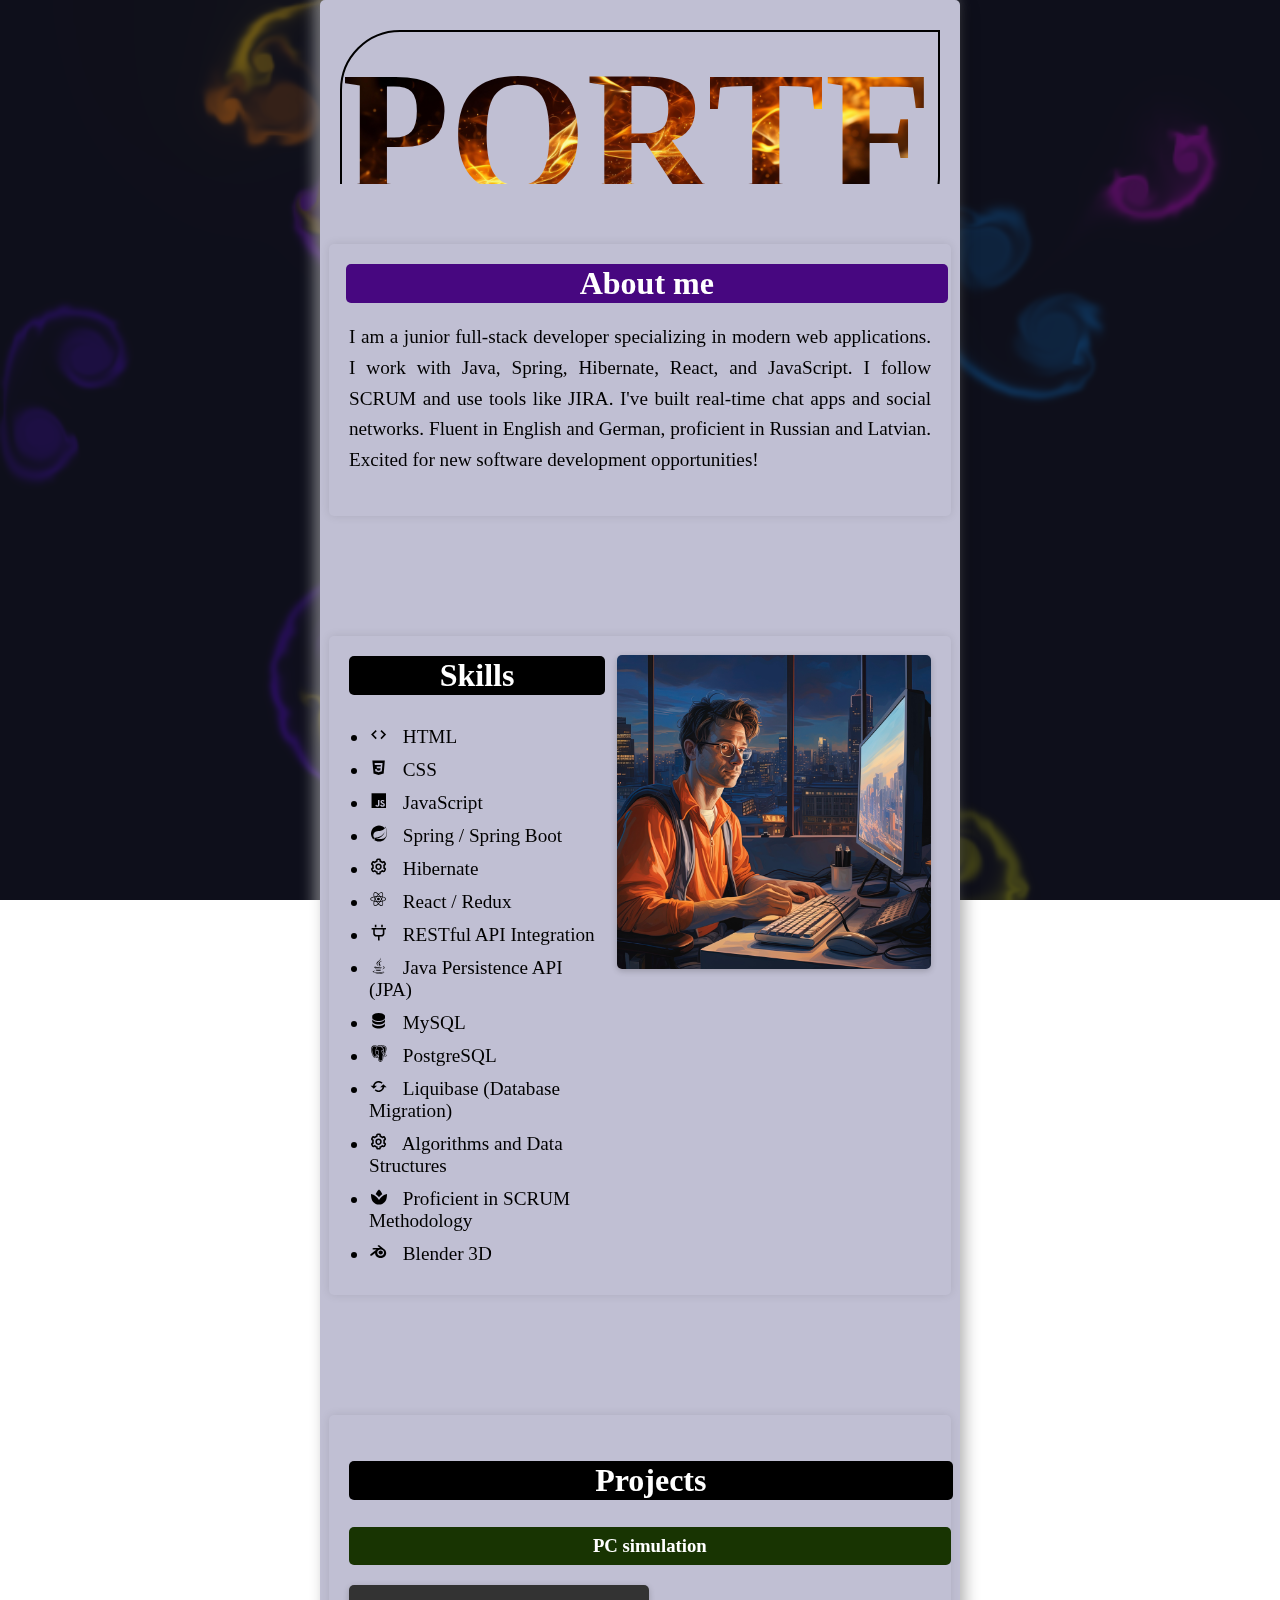
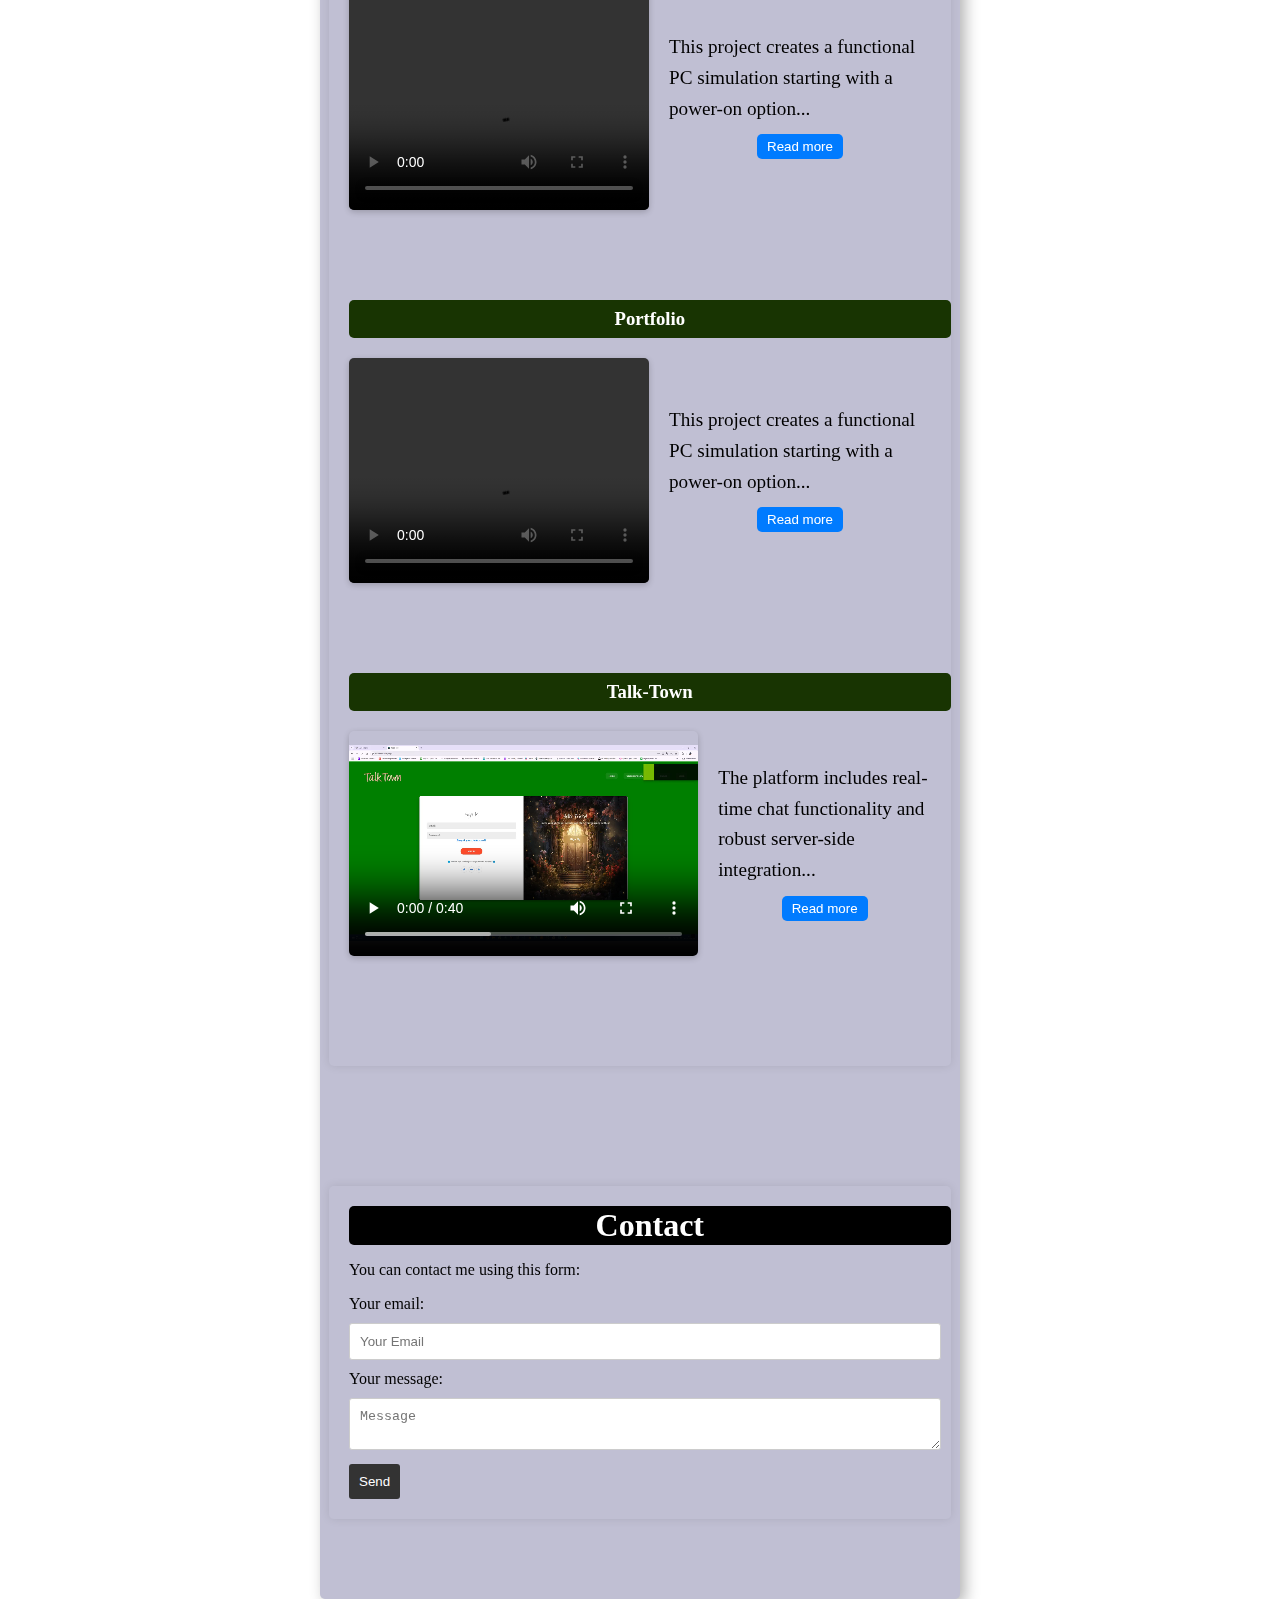
==== commit b002c4af: "addedSplashEffect" ====
--- a/index.html
+++ b/index.html
@@ -1,29 +1,47 @@
 <!DOCTYPE html>
-<html lang="en">
+<html lang="en-US">
+<head>
+  <meta charset="utf-8">
+  <meta name="viewport" content="width=device-width, initial-scale=1, shrink-to-fit=no">
+  <link rel="stylesheet" href="./splash_effect/style.css">
+  <link rel="stylesheet" href="styles.css">
+  <link href="https://cdn.jsdelivr.net/npm/boxicons@2.1.4/css/boxicons.min.css" rel="stylesheet" />
+  <title>Portfolio</title>
+  <script>
+    window.ga = window.ga || function() {
+      (ga.q = ga.q || []).push(arguments)
+    };
+    ga.l = +new Date;
+    ga('create', 'UA-105392568-1', 'auto');
+    ga('send', 'pageview');
+  </script>
+</head>
+<body>
+  <div class="theBall-outer">
+    <div class="theBall"></div>
+  </div>
 
-<head>
-  <meta charset="UTF-8" />
-  <meta name="viewport" content="width=device-width, initial-scale=1.0" />
-  <title>My Portfolio</title>
-  <link rel="stylesheet" href="styles.css" />
-  <link href="https://cdn.jsdelivr.net/npm/boxicons@2.1.4/css/boxicons.min.css" rel="stylesheet" />
-</head>
+  <div id="page" class="site">
+    <canvas class="banner_canvas" id="canvas_banner"></canvas>
+    <div class="top-title wow fadeInUp" onmousemove="color_hover(event)">
+    </div>
+  </div>
 
-<body>
   <div class="container">
     <header>
-    <h2>PORTFOLIO</h2> 
+      <h2>PORTFOLIO</h2>
     </header>
+
     <section id="about">
       <h2>About me</h2>
       <p class="developer-description">
-          I am a junior full-stack developer specializing in modern web applications. I work with Java, Spring,
-          Hibernate, React, and JavaScript. I follow SCRUM and use tools like JIRA. I've built real-time chat apps and
-          social networks. Fluent in English and German, proficient in Russian and Latvian. Excited for new software
-          development opportunities!
+        I am a junior full-stack developer specializing in modern web applications. I work with Java, Spring,
+        Hibernate, React, and JavaScript. I follow SCRUM and use tools like JIRA. I've built real-time chat apps and
+        social networks. Fluent in English and German, proficient in Russian and Latvian. Excited for new software
+        development opportunities!
       </p>
+    </section>
 
-    </section>
     <section id="skills">
       <h2>Skills</h2>
       <div class="skills-container">
@@ -38,9 +56,7 @@
           <li><i class="bx bxl-java"></i> Java Persistence API (JPA)</li>
           <li><i class="bx bxs-data"></i> MySQL</li>
           <li><i class="bx bxl-postgresql"></i> PostgreSQL</li>
-          <li>
-            <i class="bx bx-refresh"></i> Liquibase (Database Migration)
-          </li>
+          <li><i class="bx bx-refresh"></i> Liquibase (Database Migration)</li>
           <li><i class="bx bx-cog"></i> Algorithms and Data Structures</li>
           <li><i class="bx bxs-spa"></i> Proficient in SCRUM Methodology</li>
           <li><i class="bx bxl-blender"></i> Blender 3D</li>
@@ -52,7 +68,7 @@
     <section id="projects">
       <h2>Projects</h2>
 
-      <!-- Project 1: PC Simulation -->
+      <!-- Projects -->
       <div class="project">
         <h3>PC simulation</h3>
         <div class="project-content">
@@ -62,32 +78,13 @@
           </video>
           <p class="project-description">
             <span class="visible-text">
-              This project creates a functional PC simulation starting with a
-              power-on option and an animated loading screen. After loading, a
-              desktop screen appears with the following applications: Cover
-              Letter: Application letter. Motivational Letter: Motivation
-              letter. CV: Resume with educational and work experiences.
-              Certificates: Digital certificates confirming qualifications and skills.
-              Additionally, the simulation includes a power-off option,
-            </span>
-            <span class="more-text">
-              creating a realistic user experience. Features: Power-On Option:
-              Starts PC with an animated loading screen. Loading Animation:
-              Displays loading process before showing the desktop. Desktop
-              Screen: Contains icons for the Cover Letter, Motivational Letter,
-              CV, and Certificates. Power-Off Option: Allows the user to turn
-              off the PC. Technical Solutions: Developed with HTML, CSS, and
-              JavaScript for smooth animation and interactive interface.
-              Realistic desktop environment created using images and graphics.
-              JavaScript for functional application interactions.
+              This project creates a functional PC simulation starting with a power-on option...
             </span>
             <button class="read-more-btn">Read more</button>
           </p>
-
         </div>
       </div>
 
-      <!-- Project 2: Portfolio -->
       <div class="project">
         <h3>Portfolio</h3>
         <div class="project-content">
@@ -97,34 +94,13 @@
           </video>
           <p class="project-description">
             <span class="visible-text">
-              This project creates a functional PC simulation starting with a
-              power-on option and an animated loading screen. After loading, a
-              desktop screen appears with the following applications: Cover
-              Letter: Application letter. Motivational Letter: Motivation
-              letter. CV: Resume with educational and work experiences.
-              Certificates: Digital certificates
-            </span>
-            <span class="more-text">
-
-              confirming qualifications and
-              skills. Additionally, the simulation includes a power-off option,
-              creating a realistic user experience. Features: Power-On Option:
-              Starts PC with an animated loading screen. Loading Animation:
-              Displays loading process before showing the desktop. Desktop
-              Screen: Contains icons for the Cover Letter, Motivational Letter,
-              CV, and Certificates. Power-Off Option: Allows the user to turn
-              off the PC. Technical Solutions: Developed with HTML, CSS, and
-              JavaScript for smooth animation and interactive interface.
-              Realistic desktop environment created using images and graphics.
-              JavaScript for functional application interactions.
+              This project creates a functional PC simulation starting with a power-on option...
             </span>
             <button class="read-more-btn">Read more</button>
           </p>
-
         </div>
       </div>
 
-      <!-- Project 3: Talk-Town -->
       <div class="project">
         <h3>Talk-Town</h3>
         <div class="project-content">
@@ -134,29 +110,10 @@
           </video>
           <p class="project-description">
             <span class="visible-text">
-              The platform includes
-              real-time chat functionality and robust server-side integration
-              using Java. Features: User Profiles: Create and customize profiles
-              with pictures, bio, and contact info. Friend Connections: Send and
-              accept friend requests to connect with others.
-            </span>
-            <span class="more-text">
-              Feed
-              and Posts: Share posts, images, and videos with like and comment
-              functionalities. Notifications: Real-time notifications for new
-              messages, friend requests, likes, and comments. Technical
-              Solutions: Front-End: HTML, CSS, and React for a dynamic
-              interface. Back-End: Java with Spring Boot for server-side logic.
-              Database: MongoDB for storing data. Real-Time Communication:
-              WebSocket or Socket.IO for real-time chat. Authentication: JWT for
-              secure access. Hosting: Deployed on cloud platforms like AWS or
-              Heroku. Objective: Provide a modern social networking platform
-              with real-time communication, showcasing skills in front-end and
-              back-end development.
+              The platform includes real-time chat functionality and robust server-side integration...
             </span>
             <button class="read-more-btn">Read more</button>
           </p>
-
         </div>
       </div>
     </section>
@@ -177,7 +134,11 @@
       </form>
     </section>
   </div>
+
+  <!-- Pievieno JavaScript failus -->
+  <script src="./splash_effect/script.js"></script>
   <script src="scripts.js"></script>
+
 </body>
 
-</html>+</html>
--- a/splash_effect/style.css
+++ b/splash_effect/style.css
@@ -0,0 +1,98 @@
+/*---------------------------------------------------------------------
+                        Mouse cursor
+-----------------------------------------------------------------------*/
+.theBall,
+.theBall-outer {
+  width: 20px;
+  height: 20px;
+}
+.theBall-outer {
+  position: fixed;
+  top: -20px;
+  left: -20px;
+  z-index: 9999999999999999999;
+  pointer-events: none !important;
+}
+.theBall {
+  position: absolute;
+  background-color: rgba(255, 114, 114, 0.8);
+  border-radius: 50%;
+  -webkit-transition: transform 0.2s cubic-bezier(0.175, 0.885, 0.32, 1.275);
+  -moz-transition: transform 0.2s cubic-bezier(0.175, 0.885, 0.32, 1.275);
+  -ms-transition: transform 0.2s cubic-bezier(0.175, 0.885, 0.32, 1.275);
+  -o-transition: transform 0.2s cubic-bezier(0.175, 0.885, 0.32, 1.275);
+  transition: transform 0.2s cubic-bezier(0.175, 0.885, 0.32, 1.275);
+  transform-origin: center center;
+}
+.zooming.theBall {
+  background-color: #ff7272;
+  -webkit-transform: scale(2);
+  -moz-transform: scale(2);
+  -ms-transform: scale(2);
+  -o-transform: scale(2);
+  transform: scale(2);
+}
+
+/*---------------------------------------------------------------------
+                        Mouse Effect
+-----------------------------------------------------------------------*/
+.mouse-move {
+  position: absolute;
+  bottom: -130px;
+  left: 50%;
+  width: 65px;
+  margin-left: -50px;
+}
+.mouse-move a {
+  letter-spacing: 2px;
+  font-size: 12px;
+  text-transform: uppercase;
+  height: 65px;
+  width: 65px;
+  line-height: 65px;
+  display: inline-block;
+  border-radius: 900px;
+  text-align: center;
+}
+.mouse-move .boom::before,
+.mouse-move .boom::after {
+  position: absolute;
+  top: 0;
+  bottom: 0;
+  left: 0;
+  right: 0;
+}
+.mouse-move .boom::before,
+.mouse-move .boom::after {
+  content: "";
+  z-index: -1;
+  margin: 0;
+  border-radius: 900px;
+  box-shadow: inset 0 0 0 2px;
+  animation: clipMe 8s linear infinite;
+}
+.mouse-move .boom::before {
+  animation-delay: -4s;
+}
+@keyframes clipMe {
+  0%,
+  100% {
+    clip: rect(0px, 220px, 2px, 0px);
+  }
+  25% {
+    clip: rect(0px, 2px, 220px, 0px);
+  }
+  50% {
+    clip: rect(218px, 220px, 220px, 0px);
+  }
+  75% {
+    clip: rect(0px, 220px, 220px, 218px);
+  }
+}
+.banner_canvas {
+  position: fixed;
+  top: 0;
+  left: 0;
+  height: 100%;
+  width: 100%;
+}--- a/styles.css
+++ b/styles.css
@@ -4,11 +4,12 @@
   margin: 0;
   padding: 0;
   height: 100%;
-  background-image: url(./images/header/3.jpg);
+  background-image: url(./images/header/3.jpg); /* Efekts uz body */
   background-size: cover;
-  
-  
-}
+  background-position: center;
+  background-attachment: fixed; /* Pārliecinieties, ka attēls ir fiksēts */
+}
+
 .container {
   width: 50%;
   margin: 0 auto;
@@ -20,7 +21,23 @@
   display: flex;
   flex-direction: column;
   align-items: center;
-}
+  position: relative;
+  z-index: 10; /* Nodrošina, ka konteiners ir virs fona efekta */
+}
+
+.theBall-outer {
+  position: fixed;
+  top: 0;
+  left: 0;
+  width: 100%;
+  height: 100%;
+  z-index: -1; /* Efekts aiz satura */
+}
+
+.theBall {
+  /* Jūsu efekta stilistika */
+}
+
 
 header {
   position: relative;
@@ -33,16 +50,18 @@
 }
 
 header h2 {
-    position: relative;
-    margin-top: 0;
-    border-radius: 60px 0 60px 0;
-    font-size: 11rem;
-    color: rgb(0, 0, 0);
-    border: 2px solid black;
-    background-size: cover;
-    background-image: url("./images/header/img.jpg");
-    -webkit-text-fill-color: transparent;
-    -webkit-background-clip: text;
+  position: relative;
+  margin-top: 0;
+  border-radius: 60px 0 60px 0;
+  font-size: 11rem;
+  color: rgb(0, 0, 0);
+  border: 2px solid black;
+  background-image: url("./images/header/fire-flames-isolated-black-background-abstract-blaze-fire-flame-texture.jpg");
+  background-size: cover; /* Nodrošina, ka attēls aizpilda tekstu */
+  background-position: center; /* Centrs fona attēlam */
+  background-repeat: no-repeat; /* Neatkārto fonu */
+  -webkit-text-fill-color: transparent; /* Teksta caurspīdīgums */
+  -webkit-background-clip: text; /* Fons tiek uzklāts uz teksta */
 }
 
 nav ul {
@@ -284,6 +303,8 @@
 .project-description.expanded .visible-text {
   display: none;
 }
+
+
 
 @media (max-width: 600px) {
   body {
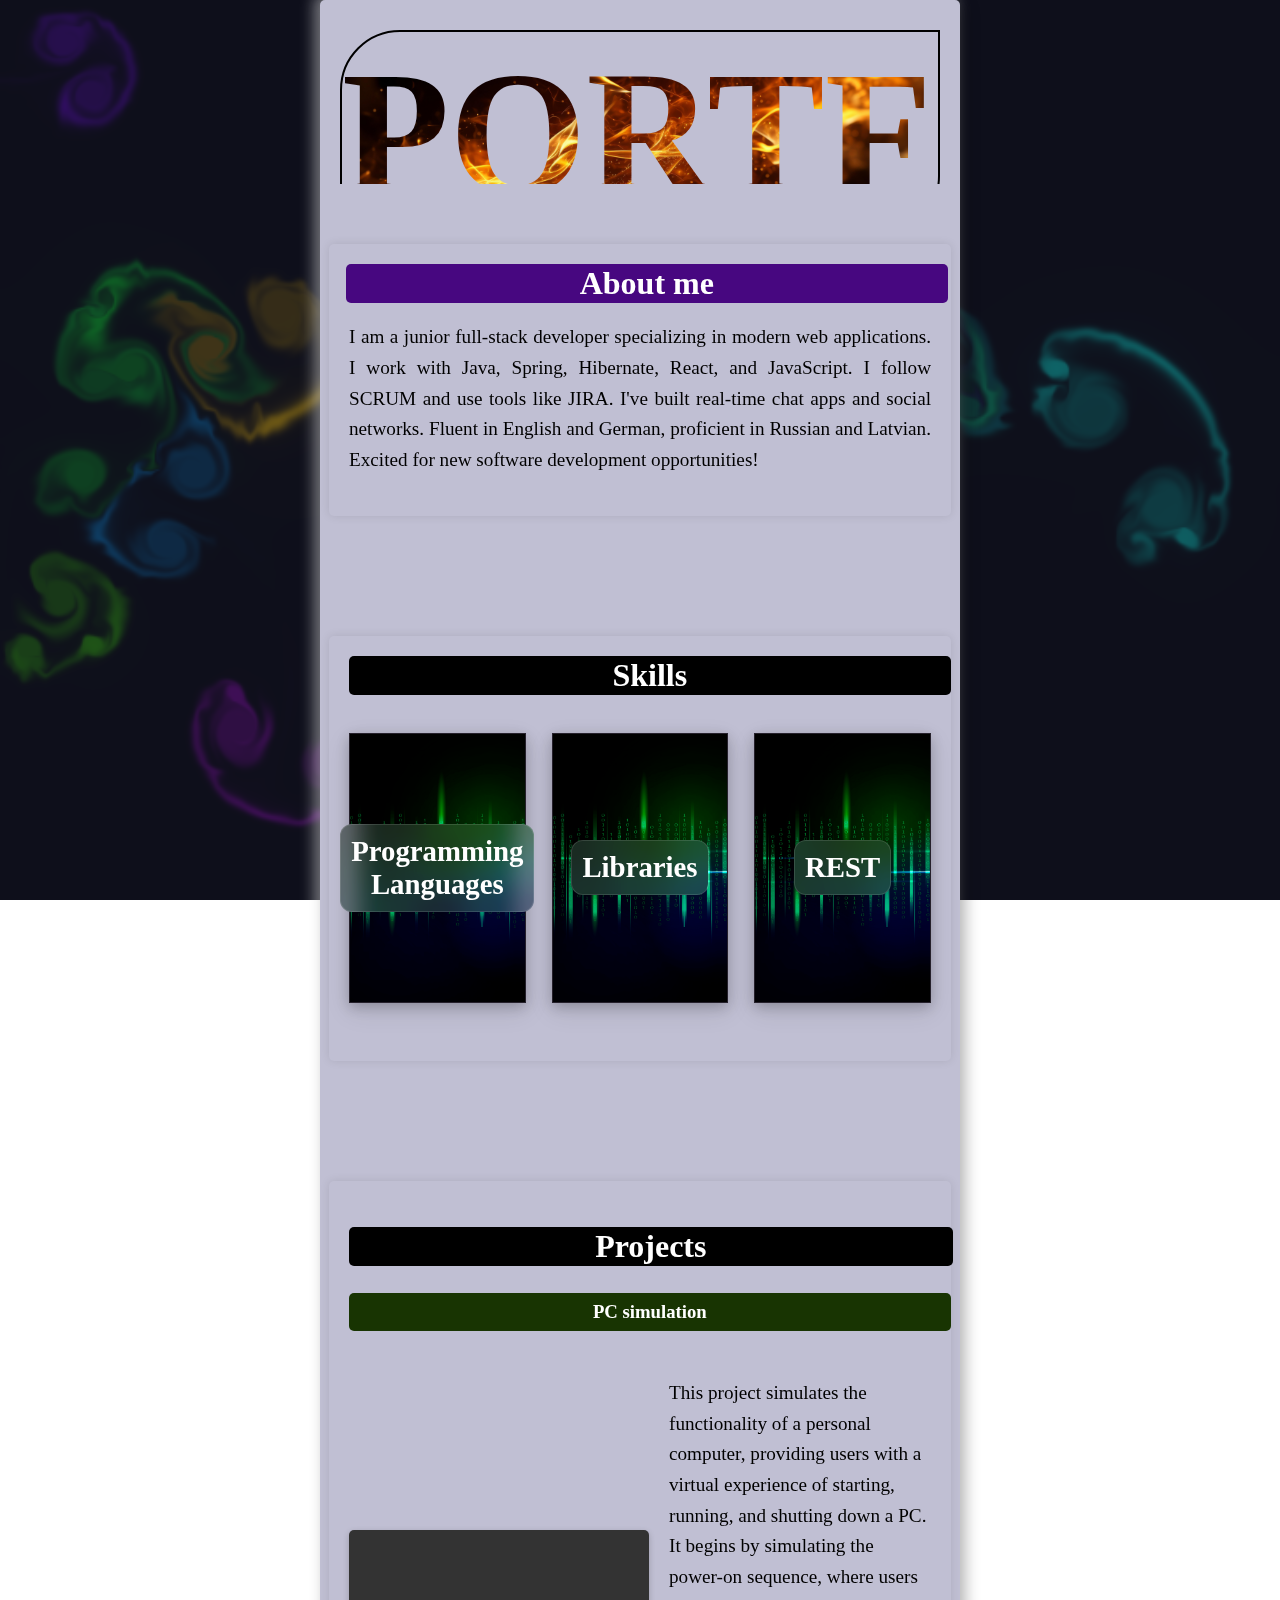
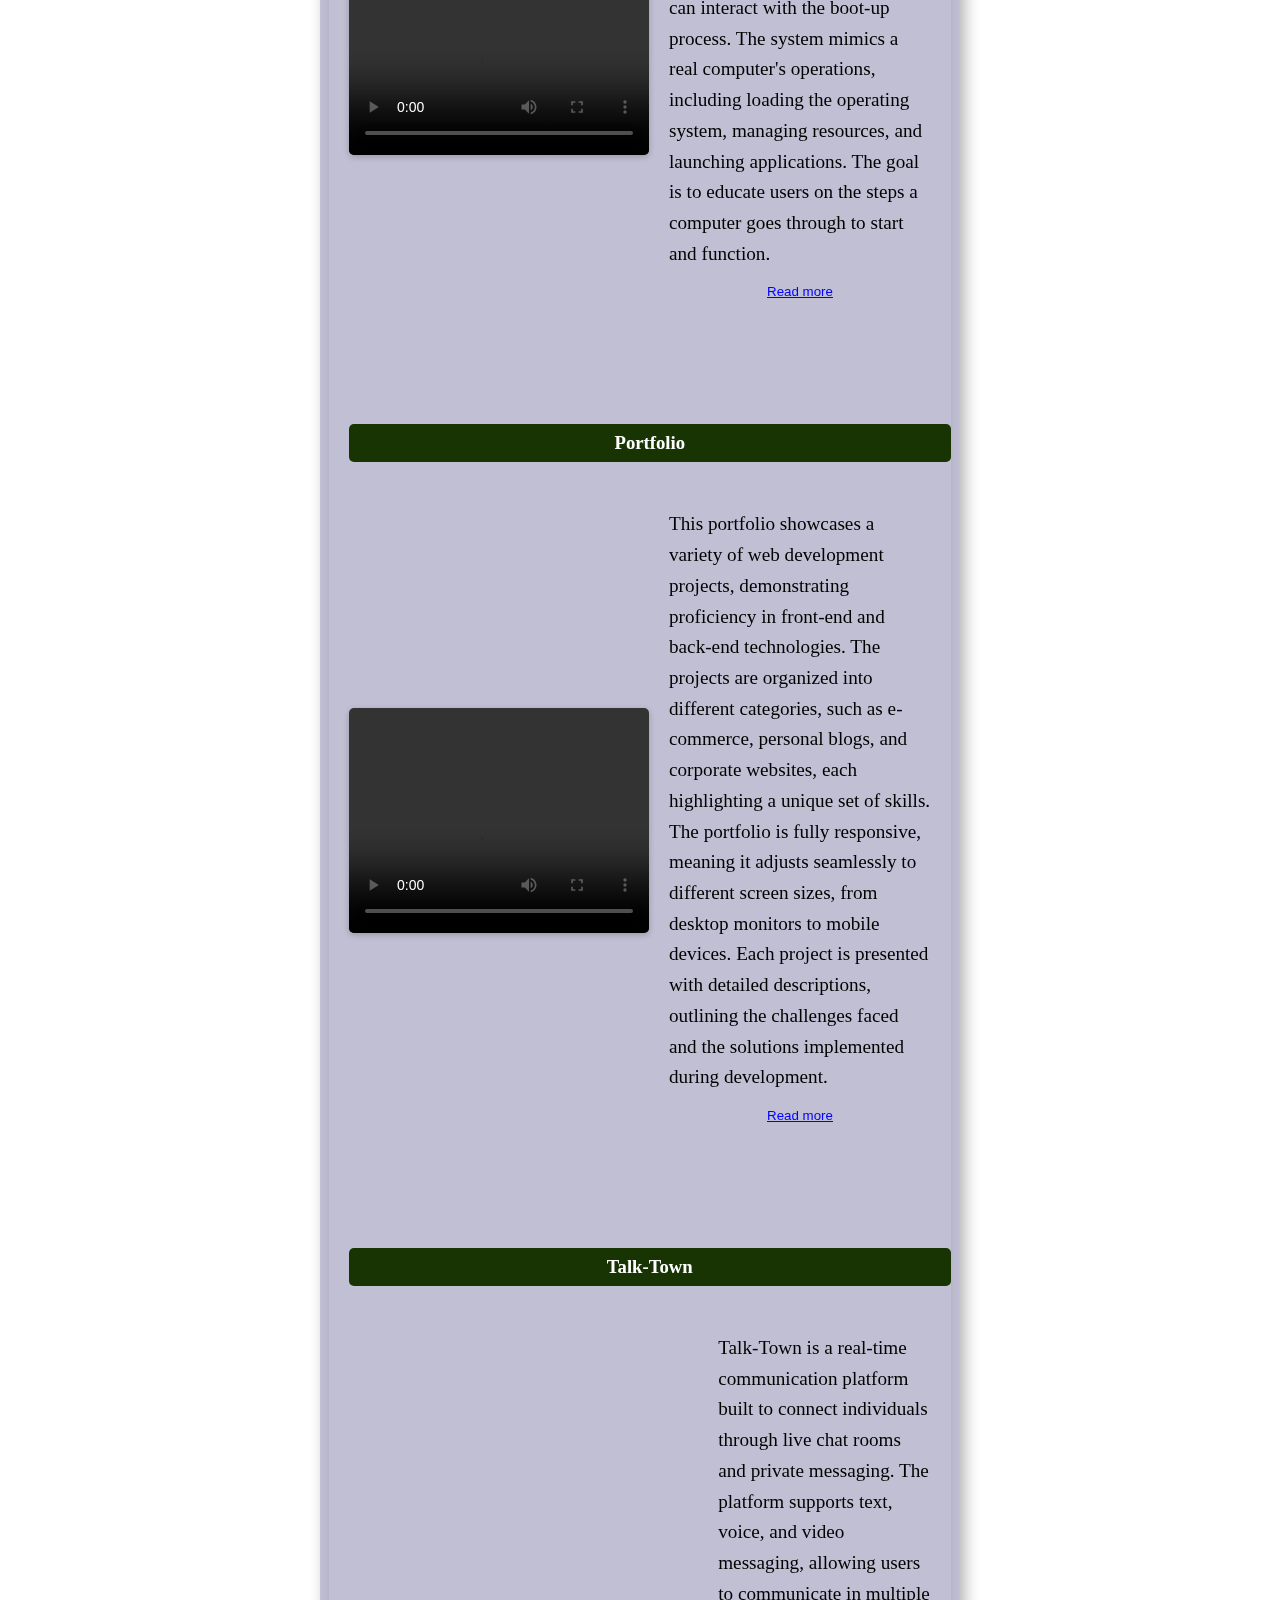
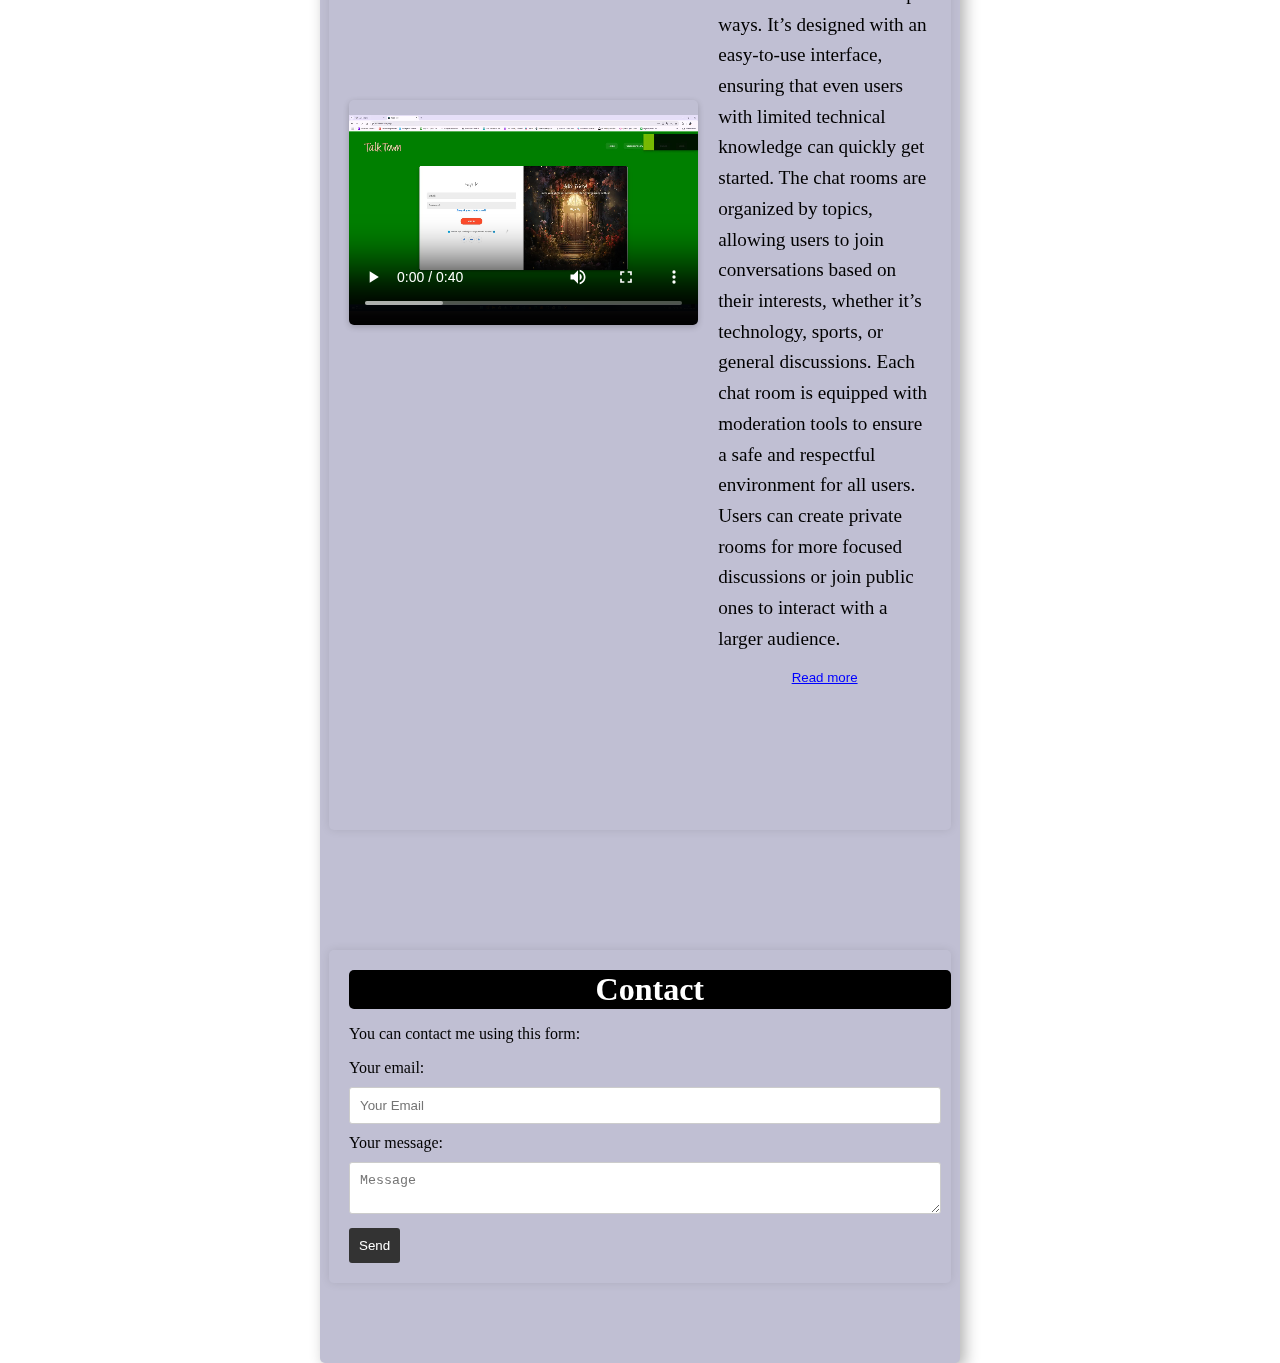
==== commit b61af616: "update on skills" ====
--- a/index.html
+++ b/index.html
@@ -1,144 +1,355 @@
 <!DOCTYPE html>
 <html lang="en-US">
-<head>
-  <meta charset="utf-8">
-  <meta name="viewport" content="width=device-width, initial-scale=1, shrink-to-fit=no">
-  <link rel="stylesheet" href="./splash_effect/style.css">
-  <link rel="stylesheet" href="styles.css">
-  <link href="https://cdn.jsdelivr.net/npm/boxicons@2.1.4/css/boxicons.min.css" rel="stylesheet" />
-  <title>Portfolio</title>
-  <script>
-    window.ga = window.ga || function() {
-      (ga.q = ga.q || []).push(arguments)
-    };
-    ga.l = +new Date;
-    ga('create', 'UA-105392568-1', 'auto');
-    ga('send', 'pageview');
-  </script>
-</head>
-<body>
-  <div class="theBall-outer">
-    <div class="theBall"></div>
-  </div>
-
-  <div id="page" class="site">
-    <canvas class="banner_canvas" id="canvas_banner"></canvas>
-    <div class="top-title wow fadeInUp" onmousemove="color_hover(event)">
+  <head>
+    <meta charset="utf-8" />
+    <meta
+      name="viewport"
+      content="width=device-width, initial-scale=1, shrink-to-fit=no"
+    />
+    <link rel="stylesheet" href="./splash_effect/style.css" />
+    <link rel="stylesheet" href="styles.css" />
+    <link
+      href="https://cdn.jsdelivr.net/npm/boxicons@2.1.4/css/boxicons.min.css"
+      rel="stylesheet"
+    />
+    <title>Portfolio</title>
+    <script>
+      window.ga =
+        window.ga ||
+        function () {
+          (ga.q = ga.q || []).push(arguments);
+        };
+      ga.l = +new Date();
+      ga("create", "UA-105392568-1", "auto");
+      ga("send", "pageview");
+    </script>
+  </head>
+  <body>
+    <div class="theBall-outer">
+      <div class="theBall"></div>
     </div>
-  </div>
-
-  <div class="container">
-    <header>
-      <h2>PORTFOLIO</h2>
-    </header>
-
-    <section id="about">
-      <h2>About me</h2>
-      <p class="developer-description">
-        I am a junior full-stack developer specializing in modern web applications. I work with Java, Spring,
-        Hibernate, React, and JavaScript. I follow SCRUM and use tools like JIRA. I've built real-time chat apps and
-        social networks. Fluent in English and German, proficient in Russian and Latvian. Excited for new software
-        development opportunities!
-      </p>
-    </section>
-
-    <section id="skills">
-      <h2>Skills</h2>
-      <div class="skills-container">
-        <ul class="skills-list">
-          <li><i class="bx bx-code"></i> HTML</li>
-          <li><i class="bx bxl-css3"></i> CSS</li>
-          <li><i class="bx bxl-javascript"></i> JavaScript</li>
-          <li><i class="bx bxl-spring-boot"></i> Spring / Spring Boot</li>
-          <li><i class="bx bx-cog"></i> Hibernate</li>
-          <li><i class="bx bxl-react"></i> React / Redux</li>
-          <li><i class="bx bx-plug"></i> RESTful API Integration</li>
-          <li><i class="bx bxl-java"></i> Java Persistence API (JPA)</li>
-          <li><i class="bx bxs-data"></i> MySQL</li>
-          <li><i class="bx bxl-postgresql"></i> PostgreSQL</li>
-          <li><i class="bx bx-refresh"></i> Liquibase (Database Migration)</li>
-          <li><i class="bx bx-cog"></i> Algorithms and Data Structures</li>
-          <li><i class="bx bxs-spa"></i> Proficient in SCRUM Methodology</li>
-          <li><i class="bx bxl-blender"></i> Blender 3D</li>
-        </ul>
-        <img class="skills-banner" src="./images/skills/2151043242.jpg" alt="" />
-      </div>
-    </section>
-
-    <section id="projects">
-      <h2>Projects</h2>
+
+    <div id="page" class="site">
+      <canvas class="banner_canvas" id="canvas_banner"></canvas>
+      <div
+        class="top-title wow fadeInUp"
+        onmousemove="color_hover(event)"
+      ></div>
+    </div>
+
+    <div class="container">
+      <header>
+        <h2>PORTFOLIO</h2>
+      </header>
+
+      <section id="about">
+        <h2>About me</h2>
+        <p class="developer-description">
+          I am a junior full-stack developer specializing in modern web
+          applications. I work with Java, Spring, Hibernate, React, and
+          JavaScript. I follow SCRUM and use tools like JIRA. I've built
+          real-time chat apps and social networks. Fluent in English and German,
+          proficient in Russian and Latvian. Excited for new software
+          development opportunities!
+        </p>
+      </section>
+
+      <!-- Skills -->
+      <section id="skills">
+        <h2>Skills</h2>
+        <div class="skills-container">
+          <!-- Column 1: Programming Languages -->
+          <div class="skill-column" onclick="toggleContent(this)">
+            <h3>Programming Languages</h3>
+            <div class="skill-card-container">
+              <div class="skill-card">
+                <img src="./images/skills/java.jpg" alt="Java" />
+              </div>
+              <div class="skill-card">
+                <img src="./images/skills/JS.png" alt="JavaScript" />
+              </div>
+              <div class="skill-card">
+                <img src="./images/skills/empty.jpg" alt="Empty" />
+              </div>
+              <div class="skill-card">
+                <img src="./images/skills/empty.jpg" alt="Empty" />
+              </div>
+              <div class="skill-card">
+                <img src="./images/skills/empty.jpg" alt="Empty" />
+              </div>
+              <div class="skill-card">
+                <img src="./images/skills/empty.jpg" alt="Empty" />
+              </div>
+            </div>
+          </div>
+
+          <!-- Column 2: Libraries -->
+          <div class="skill-column" onclick="toggleContent(this)">
+            <h3>Libraries</h3>
+            <div class="skill-card-container">
+              <div class="skill-card">
+                <img src="./images/skills/react-redux.png" alt="React" />
+              </div>
+              <div class="skill-card">
+                <img src="./images/skills/jquerry.jpeg" alt="jQuery" />
+              </div>
+              <div class="skill-card">
+                <img src="./images/skills/log4j-1014039069.png" alt="Vue" />
+              </div>
+              <div class="skill-card">
+                <img src="./images/skills/empty.jpg" alt="jQuery" />
+              </div>
+              <div class="skill-card">
+                <img src="./images/skills/spring.jpg" alt="Spring" />
+              </div>
+              <div class="skill-card">
+                <img
+                  src="./images/skills/bootstrap-social-2717011608.png"
+                  alt="Bootstrap"
+                />
+              </div>
+            </div>
+          </div>
+
+          <!-- Column 3: REST -->
+          <div class="skill-column" onclick="toggleContent(this)">
+            <h3>REST</h3>
+            <div class="skill-card-container">
+              <div class="skill-card">
+                <img src="./images/skills/API.jpeg" alt="API" />
+              </div>
+              <div class="skill-card">
+                <img src="./images/skills/postman.jpg" alt="Postman" />
+              </div>
+              <div class="skill-card">
+                <img src="./images/skills/swagger.png" alt="Swagger" />
+              </div>
+              <div class="skill-card">
+                <img src="./images/skills/hibernate.jpg" alt="GraphQL" />
+              </div>
+              <div class="skill-card">
+                <img src="./images/skills/css.jpg" alt="JSON" />
+              </div>
+              <div class="skill-card">
+                <img src="./images/skills/mysql-logo-684x513.png" alt="XML" />
+              </div>
+            </div>
+          </div>
+        </div>
+      </section>
 
       <!-- Projects -->
-      <div class="project">
-        <h3>PC simulation</h3>
-        <div class="project-content">
-          <video class="project-video" controls>
-            <source src="./video/pc.mp4" type="video/mp4" />
-            Your browser does not support the video tag.
-          </video>
-          <p class="project-description">
-            <span class="visible-text">
-              This project creates a functional PC simulation starting with a power-on option...
-            </span>
-            <button class="read-more-btn">Read more</button>
-          </p>
+      <section id="projects">
+        <h2>Projects</h2>
+
+        <div class="project">
+          <h3>PC simulation</h3>
+          <div class="project-content">
+            <video class="project-video" controls>
+              <source src="./video/pc.mp4" type="video/mp4" />
+              Your browser does not support the video tag.
+            </video>
+            <p class="project-description">
+              <span class="visible-text">
+                This project simulates the functionality of a personal computer,
+                providing users with a virtual experience of starting, running,
+                and shutting down a PC. It begins by simulating the power-on
+                sequence, where users can interact with the boot-up process. The
+                system mimics a real computer's operations, including loading
+                the operating system, managing resources, and launching
+                applications. The goal is to educate users on the steps a
+                computer goes through to start and function.
+              </span>
+              <span class="extra-text">
+                The simulation provides an interactive environment where users
+                can engage with different system components, such as the CPU,
+                memory, and storage. The PC simulation also features a simulated
+                file system, where users can create, delete, and manage files,
+                mimicking the user experience of an actual computer. In
+                addition, users can interact with different software,
+                replicating real-world application launches and processes. The
+                user interface is designed to resemble a common operating
+                system, with desktop icons, taskbars, and system alerts. This
+                project aims to help users understand the inner workings of a PC
+                in a hands-on way. Through this interactive simulation, users
+                can also learn troubleshooting steps, such as dealing with
+                system crashes or hardware failures. The project is designed to
+                be educational, offering tutorials and guided exercises. These
+                exercises help users understand system architecture, operating
+                systems, and the relationship between hardware and software. It
+                also includes a feature to simulate system updates, allowing
+                users to experience how software updates are deployed on a real
+                computer. For those interested in IT and computer science, this
+                simulation provides valuable learning opportunities. It is also
+                a great tool for individuals unfamiliar with computers who want
+                to get comfortable with basic PC operations. The system is built
+                with a modular design, allowing for easy expansion to include
+                more advanced features, such as network simulations or cloud
+                services. Additionally, the project offers various difficulty
+                levels, so users of all skill levels can enjoy and learn from
+                it. The simulation provides instant feedback, so users can
+                understand what went wrong during a particular process and learn
+                from their mistakes. It’s designed to be intuitive, requiring no
+                prior knowledge of computers to get started. Overall, this
+                project makes learning about computer systems more accessible,
+                fun, and interactive. It’s an excellent resource for classrooms,
+                online learning platforms, and individual users who want to
+                deepen their understanding of computers.
+              </span>
+              <button class="read-more-btn">Read more</button>
+            </p>
+          </div>
         </div>
-      </div>
-
-      <div class="project">
-        <h3>Portfolio</h3>
-        <div class="project-content">
-          <video class="project-video" controls>
-            <source src="./video/portfolio.mp4" type="video/mp4" />
-            Your browser does not support the video tag.
-          </video>
-          <p class="project-description">
-            <span class="visible-text">
-              This project creates a functional PC simulation starting with a power-on option...
-            </span>
-            <button class="read-more-btn">Read more</button>
-          </p>
+
+        <div class="project">
+          <h3>Portfolio</h3>
+          <div class="project-content">
+            <video class="project-video" controls>
+              <source src="./video/portfolio.mp4" type="video/mp4" />
+              Your browser does not support the video tag.
+            </video>
+            <p class="project-description">
+              <span class="visible-text">
+                This portfolio showcases a variety of web development projects,
+                demonstrating proficiency in front-end and back-end
+                technologies. The projects are organized into different
+                categories, such as e-commerce, personal blogs, and corporate
+                websites, each highlighting a unique set of skills. The
+                portfolio is fully responsive, meaning it adjusts seamlessly to
+                different screen sizes, from desktop monitors to mobile devices.
+                Each project is presented with detailed descriptions, outlining
+                the challenges faced and the solutions implemented during
+                development.
+              </span>
+              <span class="extra-text">
+                The portfolio includes code samples and links to live websites,
+                providing potential employers or clients with easy access to the
+                finished products. In addition to showcasing technical skills,
+                the portfolio highlights strong design principles, such as
+                usability, accessibility, and user experience. The projects
+                demonstrate proficiency in HTML, CSS, JavaScript, and frameworks
+                such as React and Angular. The design is modern and clean, using
+                a minimalistic approach to focus on the work rather than
+                unnecessary distractions. There is also a section dedicated to
+                skills and certifications, where the developer showcases their
+                knowledge of programming languages, tools, and methodologies.
+                Interactive features, such as hover effects and smooth
+                transitions, provide an engaging experience for visitors. The
+                portfolio is built with performance in mind, ensuring fast load
+                times and smooth navigation. It is also SEO-optimized, ensuring
+                it ranks well on search engines, making it easier for potential
+                clients or employers to find. The design system is consistent
+                throughout, with a cohesive color palette and typography. There
+                is a blog section where the developer shares insights,
+                tutorials, and industry trends, demonstrating thought leadership
+                in the field. The portfolio also includes a contact form, making
+                it easy for visitors to reach out with inquiries or project
+                offers. This project demonstrates not only coding and design
+                skills but also the ability to create a personal brand and
+                market oneself effectively. The portfolio is continually updated
+                with new projects, ensuring it reflects the developer’s current
+                skill level and expertise. The project highlights the
+                developer's problem-solving abilities, showing how they tackle
+                real-world challenges. It’s a great tool for any web developer
+                looking to showcase their abilities and make a strong impression
+                on potential employers or clients. The portfolio is designed to
+                be a dynamic, evolving representation of the developer’s work,
+                demonstrating growth and continuous learning.
+              </span>
+              <button class="read-more-btn">Read more</button>
+            </p>
+          </div>
         </div>
-      </div>
-
-      <div class="project">
-        <h3>Talk-Town</h3>
-        <div class="project-content">
-          <video class="project-video" controls>
-            <source src="./video/talktown.mp4" type="video/mp4" />
-            Your browser does not support the video tag.
-          </video>
-          <p class="project-description">
-            <span class="visible-text">
-              The platform includes real-time chat functionality and robust server-side integration...
-            </span>
-            <button class="read-more-btn">Read more</button>
-          </p>
+
+        <div class="project">
+          <h3>Talk-Town</h3>
+          <div class="project-content">
+            <video class="project-video" controls>
+              <source src="./video/talktown.mp4" type="video/mp4" />
+              Your browser does not support the video tag.
+            </video>
+            <p class="project-description">
+              <span class="visible-text">
+                Talk-Town is a real-time communication platform built to connect
+                individuals through live chat rooms and private messaging. The
+                platform supports text, voice, and video messaging, allowing
+                users to communicate in multiple ways. It’s designed with an
+                easy-to-use interface, ensuring that even users with limited
+                technical knowledge can quickly get started. The chat rooms are
+                organized by topics, allowing users to join conversations based
+                on their interests, whether it’s technology, sports, or general
+                discussions. Each chat room is equipped with moderation tools to
+                ensure a safe and respectful environment for all users. Users
+                can create private rooms for more focused discussions or join
+                public ones to interact with a larger audience.
+              </span>
+              <span class="extra-text">
+                The platform also includes a real-time notification system,
+                alerting users to new messages or activities within their chat
+                rooms. Talk-Town features a robust server-side architecture to
+                handle large volumes of users and messages simultaneously,
+                ensuring smooth communication even during peak times. It also
+                offers user authentication, allowing individuals to sign in and
+                access their personal messages and room preferences. The
+                platform is scalable, meaning it can handle a growing user base
+                without sacrificing performance. To enhance security, Talk-Town
+                uses encryption to protect private messages and sensitive data.
+                Additionally, there is a feature for users to report
+                inappropriate content or behavior, helping maintain a positive
+                and secure environment. Talk-Town also integrates with external
+                APIs, such as weather or news services, allowing users to share
+                relevant information directly in their chat rooms. Users can
+                customize their profiles, choosing avatars, display names, and
+                personal bios. The platform allows users to send multimedia
+                files, such as images or videos, making conversations more
+                interactive and dynamic. The design is mobile-first, ensuring
+                that users can access the platform seamlessly from smartphones,
+                tablets, and desktops. Talk-Town includes real-time language
+                translation, enabling users from different parts of the world to
+                communicate easily in their preferred languages. The platform is
+                fully responsive, ensuring compatibility across various devices
+                and screen sizes. Talk-Town aims to be more than just a
+                messaging platform, providing users with an immersive and social
+                experience where they can connect, share, and collaborate. The
+                project showcases advanced real-time communication capabilities,
+                including WebSockets and server-side event handling, providing a
+                solid foundation for future improvements. Whether for casual
+                chat or professional discussions, Talk-Town is designed to meet
+                the needs of diverse user groups and foster meaningful
+                conversations.
+              </span>
+              <button class="read-more-btn">Read more</button>
+            </p>
+          </div>
         </div>
-      </div>
-    </section>
-
-    <section id="contact">
-      <h2>Contact</h2>
-      <p>You can contact me using this form:</p>
-      <form id="contact-form" action="https://formspree.io/f/mrbboqog" method="POST">
-        <label>
-          Your email:
-          <input type="email" name="email" placeholder="Your Email" required />
-        </label>
-        <label>
-          Your message:
-          <textarea name="message" placeholder="Message" required></textarea>
-        </label>
-        <button type="submit">Send</button>
-      </form>
-    </section>
-  </div>
-
-  <!-- Pievieno JavaScript failus -->
-  <script src="./splash_effect/script.js"></script>
-  <script src="scripts.js"></script>
-
-</body>
-
+      </section>
+
+      <section id="contact">
+        <h2>Contact</h2>
+        <p>You can contact me using this form:</p>
+        <form
+          id="contact-form"
+          action="https://formspree.io/f/mrbboqog"
+          method="POST"
+        >
+          <label>
+            Your email:
+            <input
+              type="email"
+              name="email"
+              placeholder="Your Email"
+              required
+            />
+          </label>
+          <label>
+            Your message:
+            <textarea name="message" placeholder="Message" required></textarea>
+          </label>
+          <button type="submit">Send</button>
+        </form>
+      </section>
+    </div>
+    <script src="./splash_effect/script.js"></script>
+    <script src="scripts.js"></script>
+  </body>
 </html>
--- a/styles.css
+++ b/styles.css
@@ -4,10 +4,12 @@
   margin: 0;
   padding: 0;
   height: 100%;
-  background-image: url(./images/header/3.jpg); /* Efekts uz body */
+  background-image: url(./images/header/3.jpg);
+  /* Efekts uz body */
   background-size: cover;
   background-position: center;
-  background-attachment: fixed; /* Pārliecinieties, ka attēls ir fiksēts */
+  background-attachment: fixed;
+  /* Pārliecinieties, ka attēls ir fiksēts */
 }
 
 .container {
@@ -22,7 +24,8 @@
   flex-direction: column;
   align-items: center;
   position: relative;
-  z-index: 10; /* Nodrošina, ka konteiners ir virs fona efekta */
+  z-index: 10;
+  /* Nodrošina, ka konteiners ir virs fona efekta */
 }
 
 .theBall-outer {
@@ -31,11 +34,8 @@
   left: 0;
   width: 100%;
   height: 100%;
-  z-index: -1; /* Efekts aiz satura */
-}
-
-.theBall {
-  /* Jūsu efekta stilistika */
+  z-index: -1;
+  /* Efekts aiz satura */
 }
 
 
@@ -57,11 +57,16 @@
   color: rgb(0, 0, 0);
   border: 2px solid black;
   background-image: url("./images/header/fire-flames-isolated-black-background-abstract-blaze-fire-flame-texture.jpg");
-  background-size: cover; /* Nodrošina, ka attēls aizpilda tekstu */
-  background-position: center; /* Centrs fona attēlam */
-  background-repeat: no-repeat; /* Neatkārto fonu */
-  -webkit-text-fill-color: transparent; /* Teksta caurspīdīgums */
-  -webkit-background-clip: text; /* Fons tiek uzklāts uz teksta */
+  background-size: cover;
+  /* Nodrošina, ka attēls aizpilda tekstu */
+  background-position: center;
+  /* Centrs fona attēlam */
+  background-repeat: no-repeat;
+  /* Neatkārto fonu */
+  -webkit-text-fill-color: transparent;
+  /* Teksta caurspīdīgums */
+  -webkit-background-clip: text;
+  /* Fons tiek uzklāts uz teksta */
 }
 
 nav ul {
@@ -152,9 +157,8 @@
   border-radius: 5px;
   text-align: center;
   box-sizing: border-box;
-}
-
-
+
+}
 
 section {
   width: 97%;
@@ -175,8 +179,6 @@
   border-radius: 5px;
   box-shadow: 0 2px 6px rgba(0, 0, 0, 0.2);
 }
-
-
 
 .hidden-text,
 .more-text {
@@ -194,41 +196,86 @@
   cursor: pointer;
 }
 
+
+
 .skills-container {
+  height: 30vh;
   display: flex;
-  align-items: flex-start;
-  gap: 20px;
-}
-
-.skills-list {
-  list-style: disc;
-  padding-left: 20px;
-  padding-top: 30px;
+  justify-content: space-between;
+  flex-wrap: wrap;
+  margin: 38px 0;
+}
+
+.skill-column {
+  width: 30%;
+  /* Katras kolonnas platums būs 30% */
+  height: auto;
+  background: url('./images/skills/second.jpg');
+  background-size: cover;
+  display: flex;
+  align-items: center;
+  justify-content: center;
+  flex-direction: column;
+  cursor: pointer;
+  border: 1px solid #26212c;
+  box-shadow: 0 4px 12px rgba(0, 0, 0, 0.2), 0 8px 24px rgba(0, 0, 0, 0.1);
+  /* Uzlabots shadow efekts */
+  text-align: center;
+  transition: transform 0.3s, box-shadow 0.3s ease-in-out;
+  /* Pievienota animācija ēnai */
+}
+
+.skill-column:hover {
+  transform: scale(1.1);
+  box-shadow: 0 8px 16px rgba(0, 0, 0, 0.3), 0 16px 48px rgba(0, 0, 0, 0.2);
+  /* Vairāk ēnu uz hover */
+}
+
+
+.skill-column h3 {
+  font-size: 1.8rem;
+  border-radius: 12px;
+  padding: 10px;
+  background: #ffffff1a;
+  border: 1px solid #ffffff20;
+  backdrop-filter: blur(16px) saturate(120%);
+  color: white;
+}
+
+
+.skill-card-container {
+  display: none;
+  margin-top: 10px;
+  gap: 5px;
+  /* Samazināta atstarpe starp kartēm */
+}
+
+.skill-card-container.open {
+  display: flex;
+  /* Kad klase 'open' ir pievienota, parādīt kā flex konteineru */
+  flex-wrap: wrap;
+  justify-content: space-evenly;
+}
+
+.skill-card {
+  width: 32%;
+  /* Katras kartes platums ir 32%, lai trīs kartes ietilptu rindā */
   margin: 0;
-  width: 60%;
-}
-
-.skills-list li {
-  margin-bottom: 10px;
-  font-size: 1.2rem;
-}
-
-.skills-list li i {
-  margin-right: 10px;
-}
-
-.skills-banner {
-  max-width: 54%;
-  height: auto;
-  border-radius: 5px;
-  box-shadow: 0 2px 6px rgba(0, 0, 0, 0.2);
-  margin-top: -40px;
+  /* Izņemta margin vērtība, lai samazinātu atstarpi starp kartēm */
+  box-sizing: border-box;
+}
+
+.skill-card img {
+  width: 100px;
+  height: 100px;
+  border: 2px solid #333;
+
 }
 
 #skills h2 {
   background-color: black;
   color: white;
-  width: 20vw;
+  width: 47vw;
   margin: 0;
   padding: 1px 0;
   border-radius: 5px;
@@ -292,18 +339,32 @@
   transition: transform 0.2s ease;
 }
 
-.project-description .more-text {
+/* Izlabo 'extra-text' parādīšanu un slēpšanu */
+.project-description .extra-text {
   display: none;
 }
 
-.project-description.expanded .more-text {
+/* Papildus teksts tiek rādīts tikai tad, kad tiek pievienota 'expanded' klase */
+.project-description.expanded .extra-text {
   display: inline;
 }
 
+/* Paredzamais uzvedības stils, kad 'expanded' klase ir pievienota */
 .project-description.expanded .visible-text {
   display: none;
 }
 
+.read-more-btn {
+  cursor: pointer;
+  color: blue;
+  background: none;
+  border: none;
+  text-decoration: underline;
+}
+
+.read-more-btn:focus {
+  outline: none;
+}
 
 
 @media (max-width: 600px) {
@@ -396,144 +457,146 @@
     width: 80%;
   }
 }
+
 @media (max-width: 480px) {
-    body {
-      display: flex;
-      flex-direction: column;
-      padding: 10px;
-      margin: 0;
-    }
-  
-    .container {
-      width: 95%;
-      padding: 12px;
-    }
-  
-    header {
-      width: 100%;
-      height: auto;
-      font-size: 1rem;
-      padding: 15px;
-      margin-right: 7px;
-    }
-  
-    header h2 {
-      font-size: 5.5vh;
-      margin-left: 9px;
-      width: auto;
-   
-      padding: 16px;
-      margin-top: 1rem;
-      height: auto;
-      
-
-    }
-  
-    .header-video {
-      width: 100%;
-      height: auto;
-      margin-left: 1vh;
-    }
-  
-    nav ul {
-      flex-direction: column;
-      gap: 10px;
-    }
-  
-    nav ul li {
-      margin: 0;
-      padding: 5px;
-      width: 100%;
-    }
-  
-    nav ul li a {
-      font-size: 0.9rem;
-      padding: 8px;
-    }
-  
-    section {
-      width: 100%;
-      margin: 20px 0;
-      padding: 10px;
-    }
-  
-  
-    .skills-container {
-      flex-direction: column;
-      gap: 15px;
-    }
-  
-    .skills-banner {
-      width: 100%;
-      margin: 0 auto;
-    }
-  
-    .skills-list {
-      width: 100%;
-      padding-left: 10px;
-    }
-  
-    .project-content {
-      flex-direction: column;
-      align-items: center;
-    }
-  
-    .project-video {
-      width: 100%;
-      max-width: 300px;
-      margin: 0 auto;
-    }
-  
-    .project-description {
-      margin: 10px 0;
-      text-align: center;
-      font-size: 0.9rem;
-    }
-  
-    .project h3 {
-      display: block;
-      width: 100%;
-      text-align: left;
-      padding: 10px;
-    }
-  
-    form input,
-    form textarea {
-      width: 94%;
-      font-size: 1rem;
-    }
-  
-    form button {
-      width: 100%;
-      padding: 12px;
-      font-size: 1rem;
-    }
-  
-    .developer-description {
-      overflow: hidden;
-      max-height: 150px;
-      font-size: 1rem;
-      line-height: 1.4;
-      text-align: justify;
-    }
-  
-    .read-more-btn {
-      display: block;
-      margin-top: 10px;
-    }
-  
-    .developer-description .more-text {
-      display: none;
-    }
-  
-    .developer-description.expanded .more-text {
-      display: inline;
-    }
-  
-    .developer-description.expanded .visible-text {
-      display: none;
-    }
-  
-
-  }
-  +  body {
+    display: flex;
+    flex-direction: column;
+    padding: 10px;
+    margin: 0;
+  }
+
+  .container {
+    width: 95%;
+    padding: 12px;
+
+  }
+
+  header {
+    width: 100%;
+    height: auto;
+    font-size: 1rem;
+    padding: 15px;
+    margin-right: 7px;
+  }
+
+  header h2 {
+    font-size: 5.5vh;
+    margin-left: 9px;
+    width: auto;
+    padding: 16px;
+    margin-top: 1rem;
+    height: auto;
+  }
+
+  .header-video {
+    width: 100%;
+    height: auto;
+    margin-left: 1vh;
+  }
+
+  nav ul {
+    flex-direction: column;
+    gap: 10px;
+  }
+
+  nav ul li {
+    margin: 0;
+    padding: 5px;
+    width: 100%;
+  }
+
+  nav ul li a {
+    font-size: 0.9rem;
+    padding: 8px;
+  }
+
+  section {
+    width: 100%;
+    margin: 20px 0;
+    padding: 10px;
+  }
+
+
+  .project-content {
+    flex-direction: column;
+    align-items: center;
+  }
+
+  .project-video {
+    width: 100%;
+    max-width: 300px;
+    margin: 0 auto;
+  }
+
+  .project-description {
+    margin: 10px 0;
+    text-align: center;
+    font-size: 0.9rem;
+  }
+
+  .project h3 {
+    display: block;
+    width: 100%;
+    text-align: left;
+    padding: 10px;
+  }
+
+  form input,
+  form textarea {
+    width: 94%;
+    font-size: 1rem;
+  }
+
+  form button {
+    width: 100%;
+    padding: 12px;
+    font-size: 1rem;
+  }
+
+  .developer-description {
+    overflow: hidden;
+    max-height: 150px;
+    font-size: 1rem;
+    line-height: 1.4;
+    text-align: justify;
+  }
+
+  .read-more-btn {
+    display: block;
+    margin-top: 10px;
+  }
+
+  .developer-description .more-text {
+    display: none;
+  }
+
+  .developer-description.expanded .more-text {
+    display: inline;
+  }
+
+  .developer-description.expanded .visible-text {
+    display: none;
+  }
+
+  .skill-column h3 {
+    font-size: 1rem;
+    padding: 2px;
+  }
+
+  .skill-card img {
+    width: 37px;
+    height: 37px;
+    border: 2px solid #333;
+
+  }
+
+  #skills h2,
+  #projects h2,
+  #about h2,
+  #contact h2 {
+    font-size: 1.5rem;
+    font-size: 1.7rem;
+    width: 100%;
+  }
+}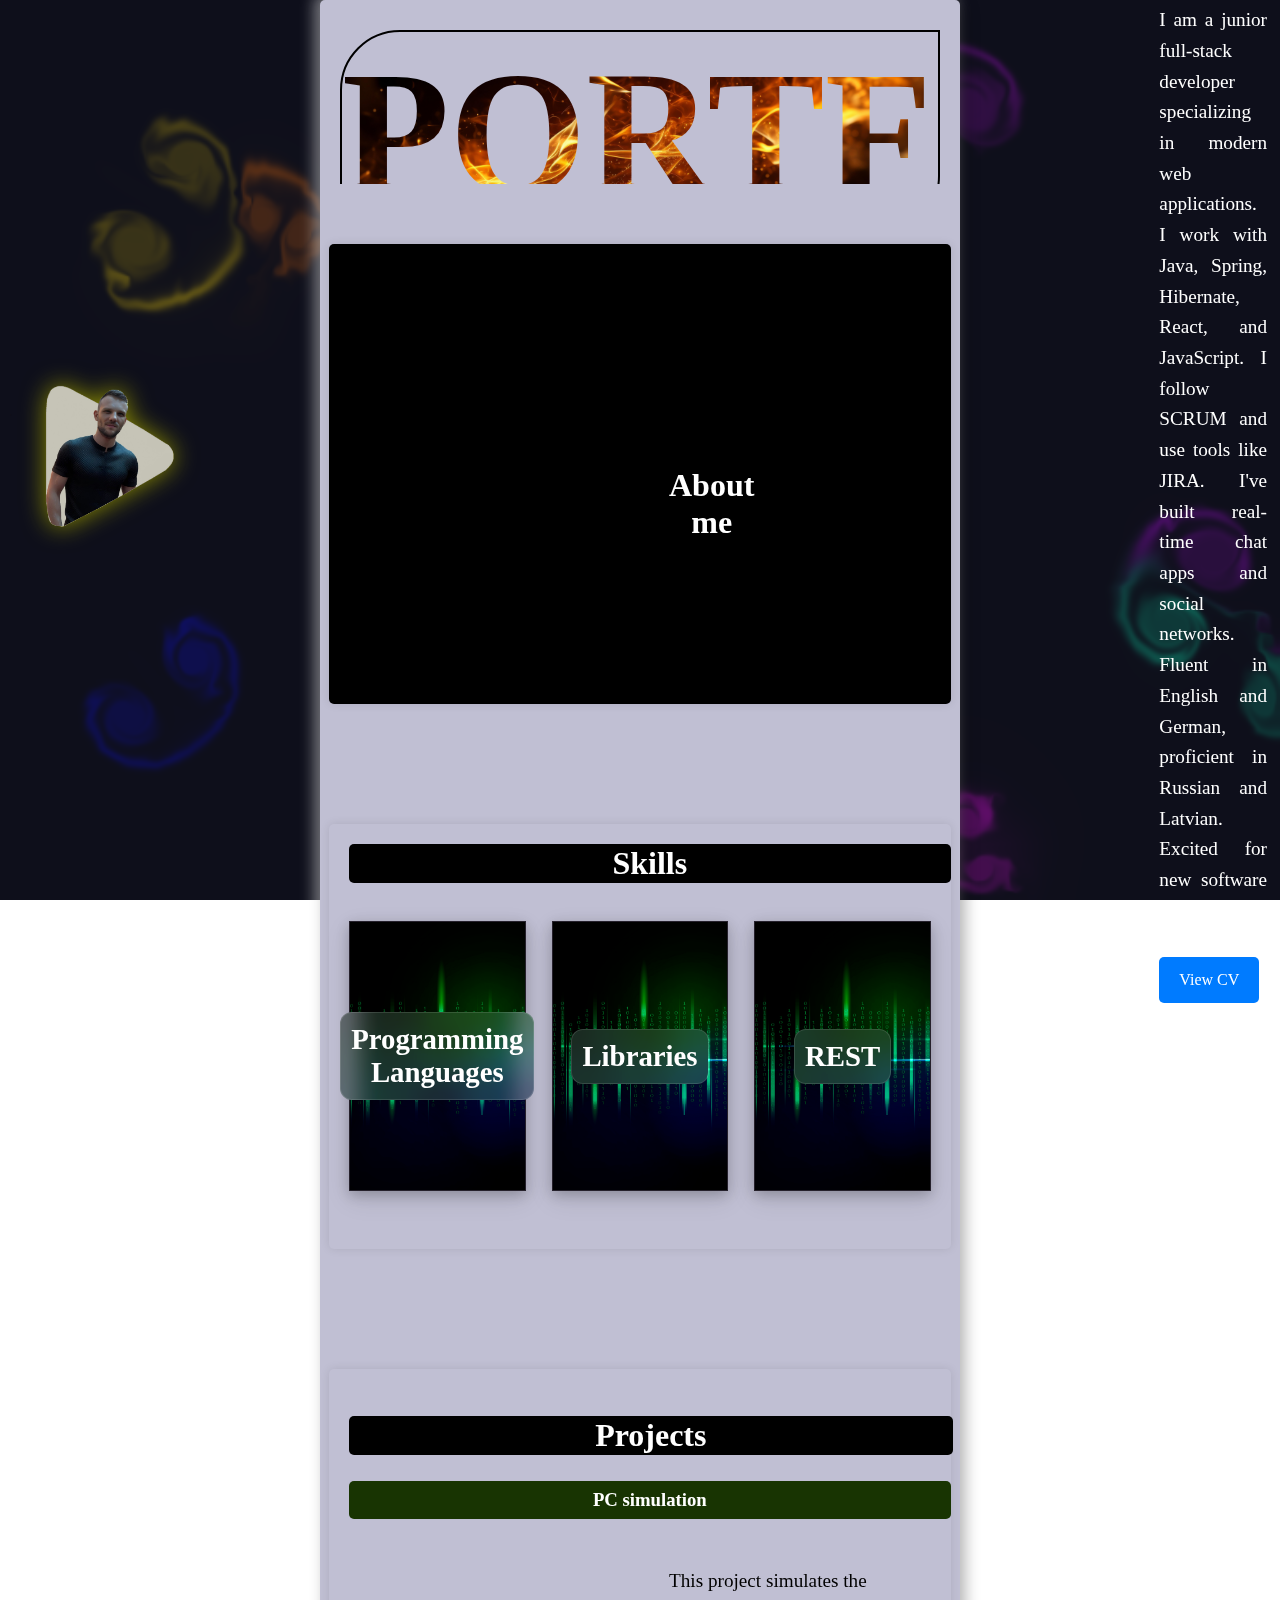
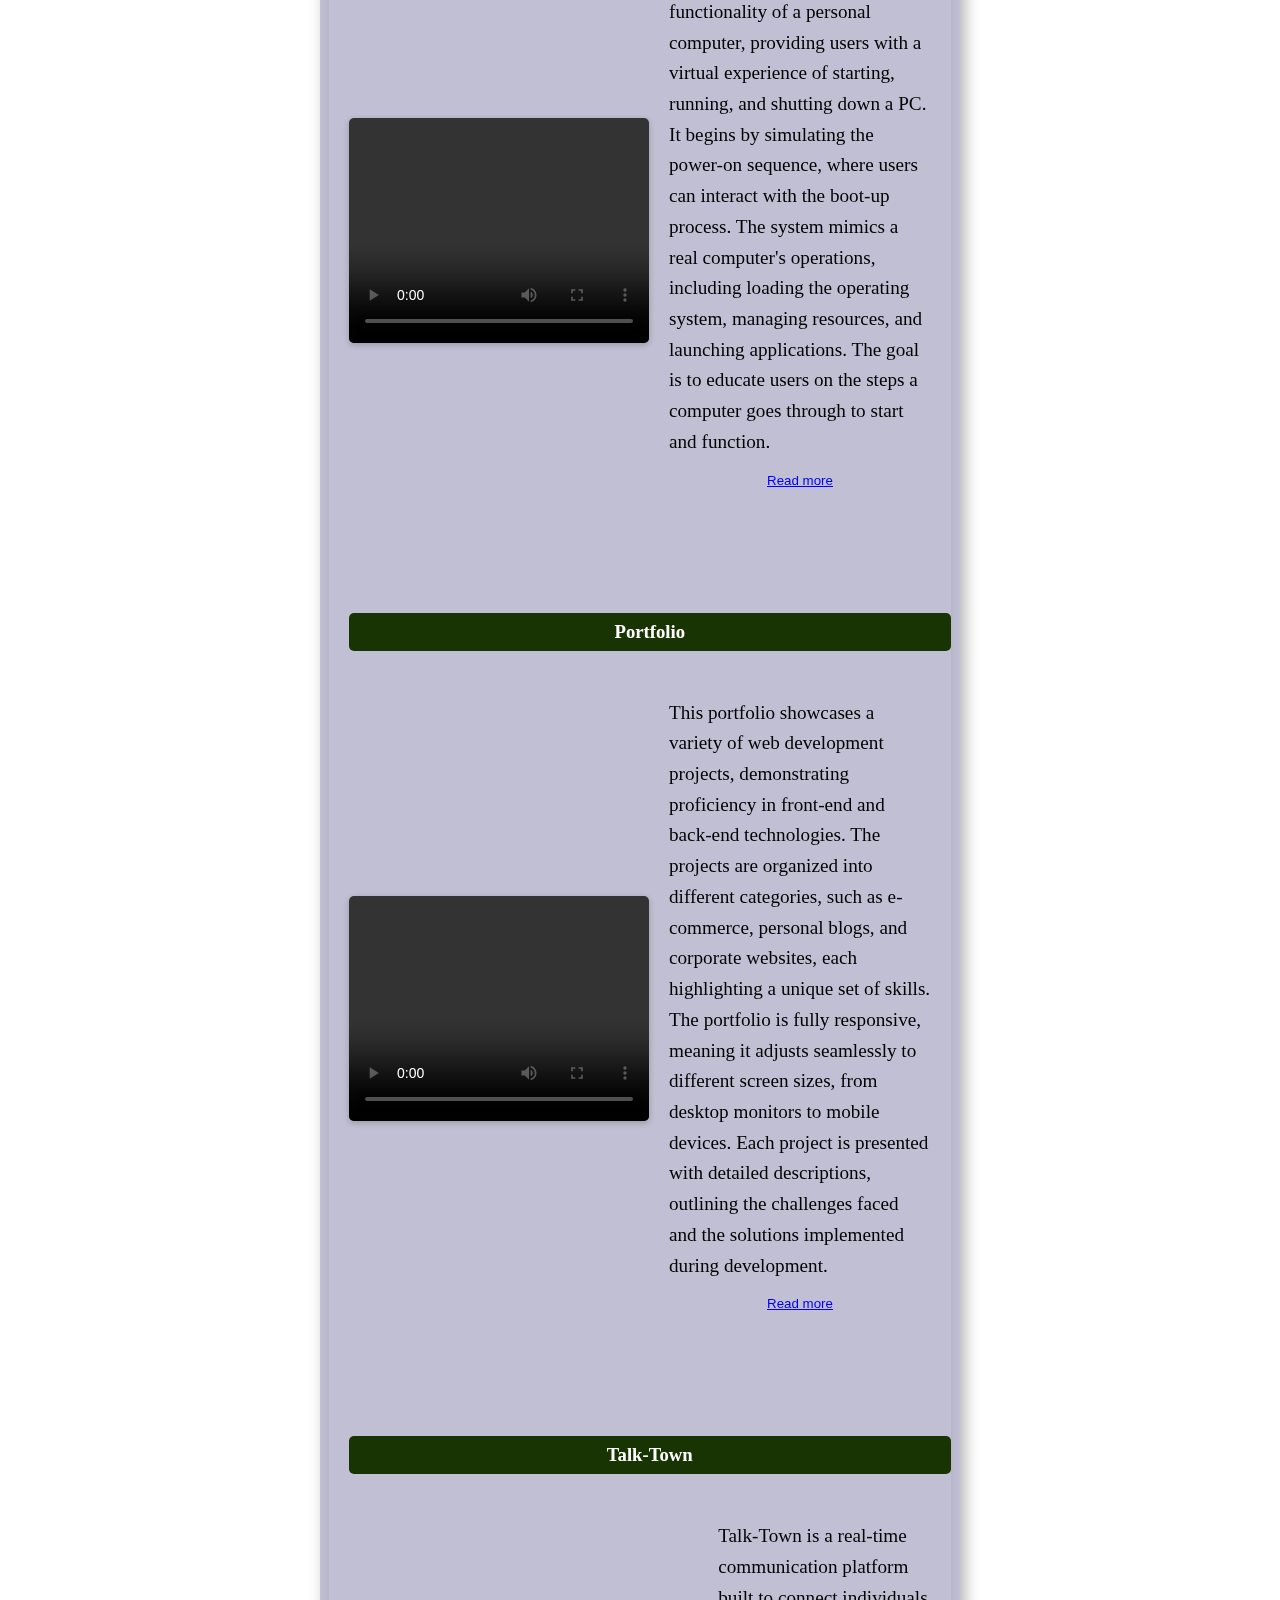
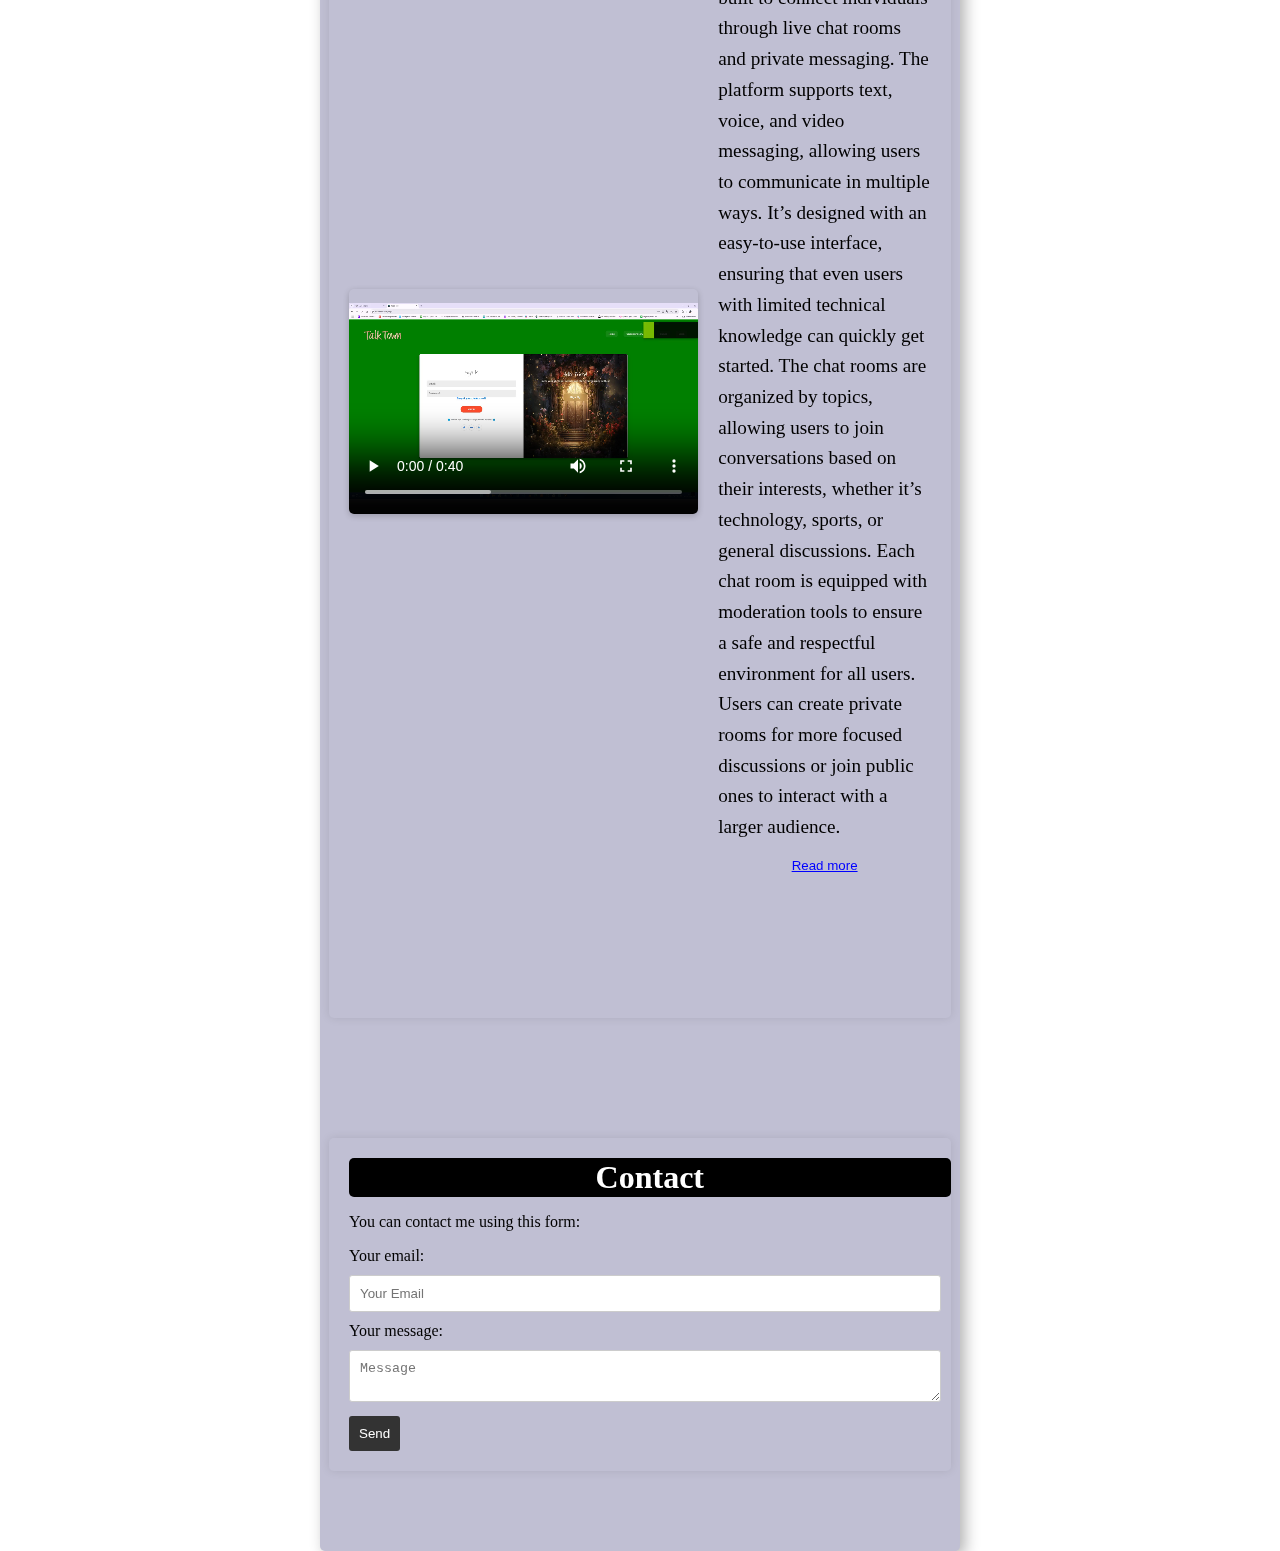
==== commit 49886f3d: "update for AboutMe" ====
--- a/index.html
+++ b/index.html
@@ -43,6 +43,11 @@
       </header>
 
       <section id="about">
+        <img
+          src="./images/header/resYellow.png"
+          alt="About me image"
+          class="about-image"
+        />
         <h2>About me</h2>
         <p class="developer-description">
           I am a junior full-stack developer specializing in modern web
@@ -51,8 +56,23 @@
           real-time chat apps and social networks. Fluent in English and German,
           proficient in Russian and Latvian. Excited for new software
           development opportunities!
+          <a
+            id="cv-button"
+            href="./images/skills/Lebenslauf (2).pdf"
+            target="_blank"
+            class="cv-button"
+            >View CV</a
+          >
         </p>
       </section>
+
+      <div class="cv-modal" id="cv-modal">
+        <div class="cv-modal-content">
+          <span class="cv-close-btn">&times;</span>
+          <h2>My CV</h2>
+          <p>Here is my CV details...</p>
+        </div>
+      </div>
 
       <!-- Skills -->
       <section id="skills">
--- a/styles.css
+++ b/styles.css
@@ -1,4 +1,4 @@
-@import url('https://fonts.googleapis.com/css2?family=Great+Vibes&family=Gruppo&family=Kalam:wght@300;400;700&family=Klee+One&family=Pontano+Sans:wght@300..700&family=Poppins:ital,wght@0,100;0,200;0,300;0,400;0,500;0,600;0,700;0,800;0,900;1,100;1,200;1,300;1,400;1,500;1,600;1,700;1,800;1,900&display=swap');
+@import url("https://fonts.googleapis.com/css2?family=Great+Vibes&family=Gruppo&family=Kalam:wght@300;400;700&family=Klee+One&family=Pontano+Sans:wght@300..700&family=Poppins:ital,wght@0,100;0,200;0,300;0,400;0,500;0,600;0,700;0,800;0,900;1,100;1,200;1,300;1,400;1,500;1,600;1,700;1,800;1,900&display=swap");
 
 body {
   margin: 0;
@@ -17,7 +17,8 @@
   margin: 0 auto;
   background-color: #c0bfd3;
   border-radius: 5px;
-  box-shadow: 5px 5px 15px rgba(0, 0, 0, 0.3), -5px -5px 15px rgba(255, 255, 255, 0.5);
+  box-shadow: 5px 5px 15px rgba(0, 0, 0, 0.3),
+    -5px -5px 15px rgba(255, 255, 255, 0.5);
   padding: 20px;
   box-sizing: border-box;
   display: flex;
@@ -37,7 +38,6 @@
   z-index: -1;
   /* Efekts aiz satura */
 }
-
 
 header {
   position: relative;
@@ -114,7 +114,6 @@
 
 h2 {
   font-size: 2rem;
-
 }
 
 form input,
@@ -139,7 +138,6 @@
   background-color: #555555;
 }
 
-.developer-description,
 .project-description {
   font-size: 1.2rem;
   line-height: 1.6;
@@ -147,17 +145,110 @@
   text-align: justify;
 }
 
+.developer-description {
+  color: #ffffff;
+  font-size: 1.2rem;
+  line-height: 1.6;
+  text-align: justify;
+  width: 45vh;
+  padding-right: 40px;
+  margin-left: 45vh;
+}
+#about {
+  display: flex;
+  flex-direction: column;
+  text-align: center;
+  background-color: black;
+  height: 40vh;
+  padding-top: 80px;
+  /* Pievieno atstarpi augšpusē, lai novietotu saturu zemāk */
+}
+
+#about {
+  display: flex;
+  flex-direction: row; /* Izkārtojums uz vienu rindu */
+  align-items: center; /* Centra elementus vertikāli */
+  justify-content: center; /* Centra visus elementus horizontāli */
+  text-align: center;
+  background-color: black;
+  height: 40vh;
+  padding-top: 80px;
+  /* Pievieno atstarpi augšpusē, lai novietotu saturu zemāk */
+}
+
+.about-image {
+  position: relative; /* Izmanto relative, lai attēls būtu daļa no flex konteineriem */
+  right: 0;
+  bottom: 0;
+  width: 30vh; /* Samazināts platums attēlam */
+  height: auto;
+  margin-right: 20px;
+  border-radius: 10px;
+  filter: drop-shadow(0px 0px 12px rgb(138, 138, 1));
+  z-index: 2;
+  transition: transform 0.4s ease;
+}
+
 #about h2 {
-  background-color: rgb(71, 7, 128);
-  color: white;
-  width: 47vw;
-  margin: 0;
-  margin-left: -3px;
+  color: white;
+  margin: 10px 0;
+  /* Samazina augšējo un apakšējo margin */
+  margin-left: calc(44vh + 10px);
   padding: 1px 0;
   border-radius: 5px;
   text-align: center;
   box-sizing: border-box;
-
+}
+
+.cv-button {
+  display: inline-block;
+  padding: 10px 20px;
+  font-size: 16px;
+  color: white;
+  background-color: #007BFF;
+  text-decoration: none;
+  border-radius: 5px;
+  transition: background-color 0.3s ease;
+}
+
+.cv-button:hover {
+  background-color: #0056b3;
+}
+
+.cv-modal {
+  display: none;
+  position: fixed;
+  top: 0;
+  left: 0;
+  width: 100%;
+  height: 100%;
+  background-color: rgba(0, 0, 0, 0.5);
+}
+
+.cv-modal-content {
+  position: relative;
+  top: 50%;
+  left: 50%;
+  transform: translate(-50%, -50%);
+  width: 80%;
+  max-width: 600px;
+  padding: 20px;
+  background-color: white;
+  border-radius: 5px;
+}
+
+.cv-close-btn {
+  position: absolute;
+  top: 10px;
+  right: 10px;
+  font-size: 24px;
+  cursor: pointer;
+}
+
+
+
+.about-image:hover {
+  transform: scale(1.06);
 }
 
 section {
@@ -168,7 +259,6 @@
   border-radius: 5px;
   box-shadow: 0 0 10px rgba(0, 0, 0, 0.1);
 }
-
 
 .project-video {
   width: 100%;
@@ -196,8 +286,6 @@
   cursor: pointer;
 }
 
-
-
 .skills-container {
   height: 30vh;
   display: flex;
@@ -210,7 +298,7 @@
   width: 30%;
   /* Katras kolonnas platums būs 30% */
   height: auto;
-  background: url('./images/skills/second.jpg');
+  background: url("./images/skills/second.jpg");
   background-size: cover;
   display: flex;
   align-items: center;
@@ -231,7 +319,6 @@
   /* Vairāk ēnu uz hover */
 }
 
-
 .skill-column h3 {
   font-size: 1.8rem;
   border-radius: 12px;
@@ -242,7 +329,6 @@
   color: white;
 }
 
-
 .skill-card-container {
   display: none;
   margin-top: 10px;
@@ -269,7 +355,6 @@
   width: 100px;
   height: 100px;
   border: 2px solid #333;
-
 }
 
 #skills h2 {
@@ -366,13 +451,29 @@
   outline: none;
 }
 
-
 @media (max-width: 600px) {
   body {
     flex-direction: column;
     padding: 10px;
   }
 
+  #about {
+    flex-direction: column; /* Izmainīts uz kolonnu izkārtojumu mazākos ekrānos */
+    align-items: center;
+    height: auto; /* mainīts, lai sekcija varētu pielāgoties */
+    padding-top: 40px; /* Samazināts atstarpes augšpusē */
+  }
+
+  .about-image {
+    width: 80vw; /* Attēla platums tiek samazināts uz 80% no ekrāna platuma */
+    margin: 20px 0; /* Atstarpe no augšas un apakšas */
+  }
+
+  .developer-description {
+    width: 80%; /* Samazina platumu, lai teksts neaizņemtu pārāk daudz vietas */
+    margin-left: 0; /* Nodrošina, ka teksts tiek centrēts */
+  }
+  
   .container {
     width: 90%;
   }
@@ -469,7 +570,6 @@
   .container {
     width: 95%;
     padding: 12px;
-
   }
 
   header {
@@ -484,6 +584,7 @@
     font-size: 5.5vh;
     margin-left: 9px;
     width: auto;
+
     padding: 16px;
     margin-top: 1rem;
     height: auto;
@@ -517,6 +618,20 @@
     padding: 10px;
   }
 
+  .skills-container {
+    flex-direction: column;
+    gap: 15px;
+  }
+
+  .skills-banner {
+    width: 100%;
+    margin: 0 auto;
+  }
+
+  .skills-list {
+    width: 100%;
+    padding-left: 10px;
+  }
 
   .project-content {
     flex-direction: column;
@@ -578,25 +693,4 @@
   .developer-description.expanded .visible-text {
     display: none;
   }
-
-  .skill-column h3 {
-    font-size: 1rem;
-    padding: 2px;
-  }
-
-  .skill-card img {
-    width: 37px;
-    height: 37px;
-    border: 2px solid #333;
-
-  }
-
-  #skills h2,
-  #projects h2,
-  #about h2,
-  #contact h2 {
-    font-size: 1.5rem;
-    font-size: 1.7rem;
-    width: 100%;
-  }
 }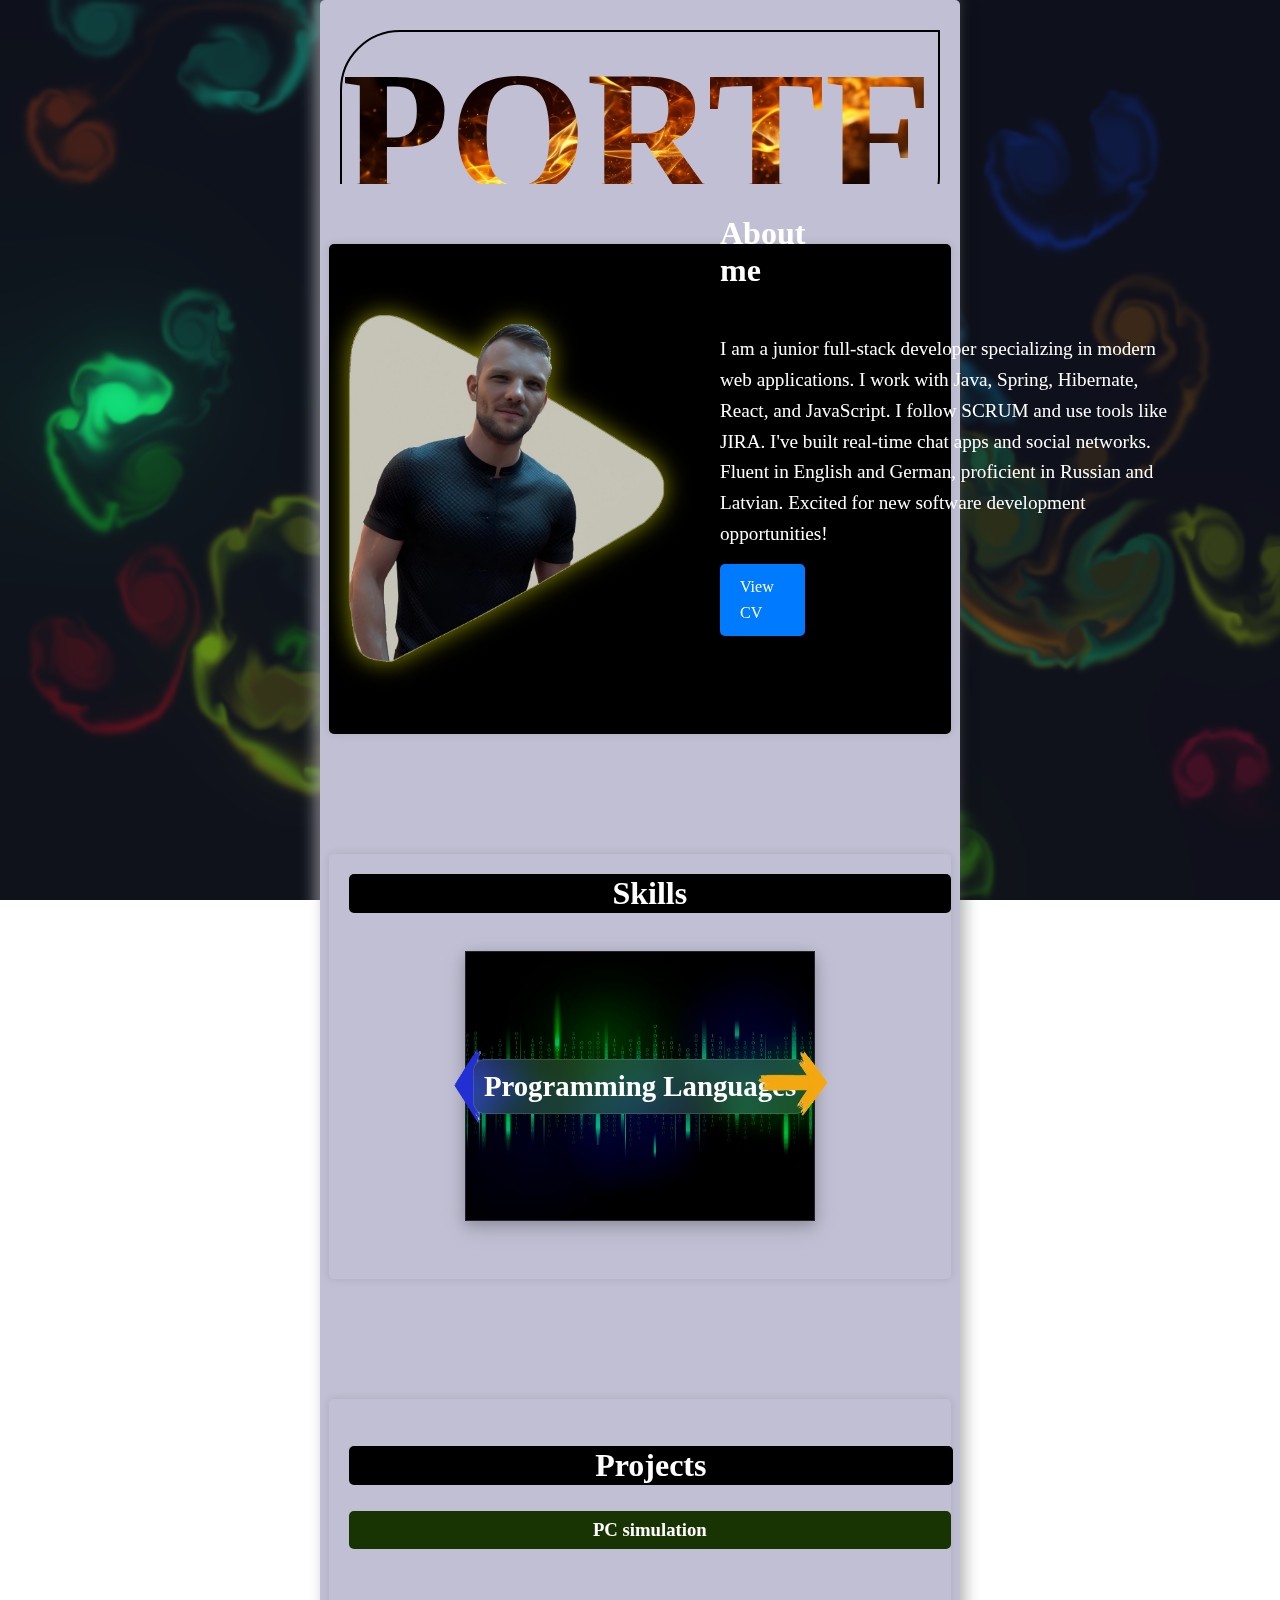
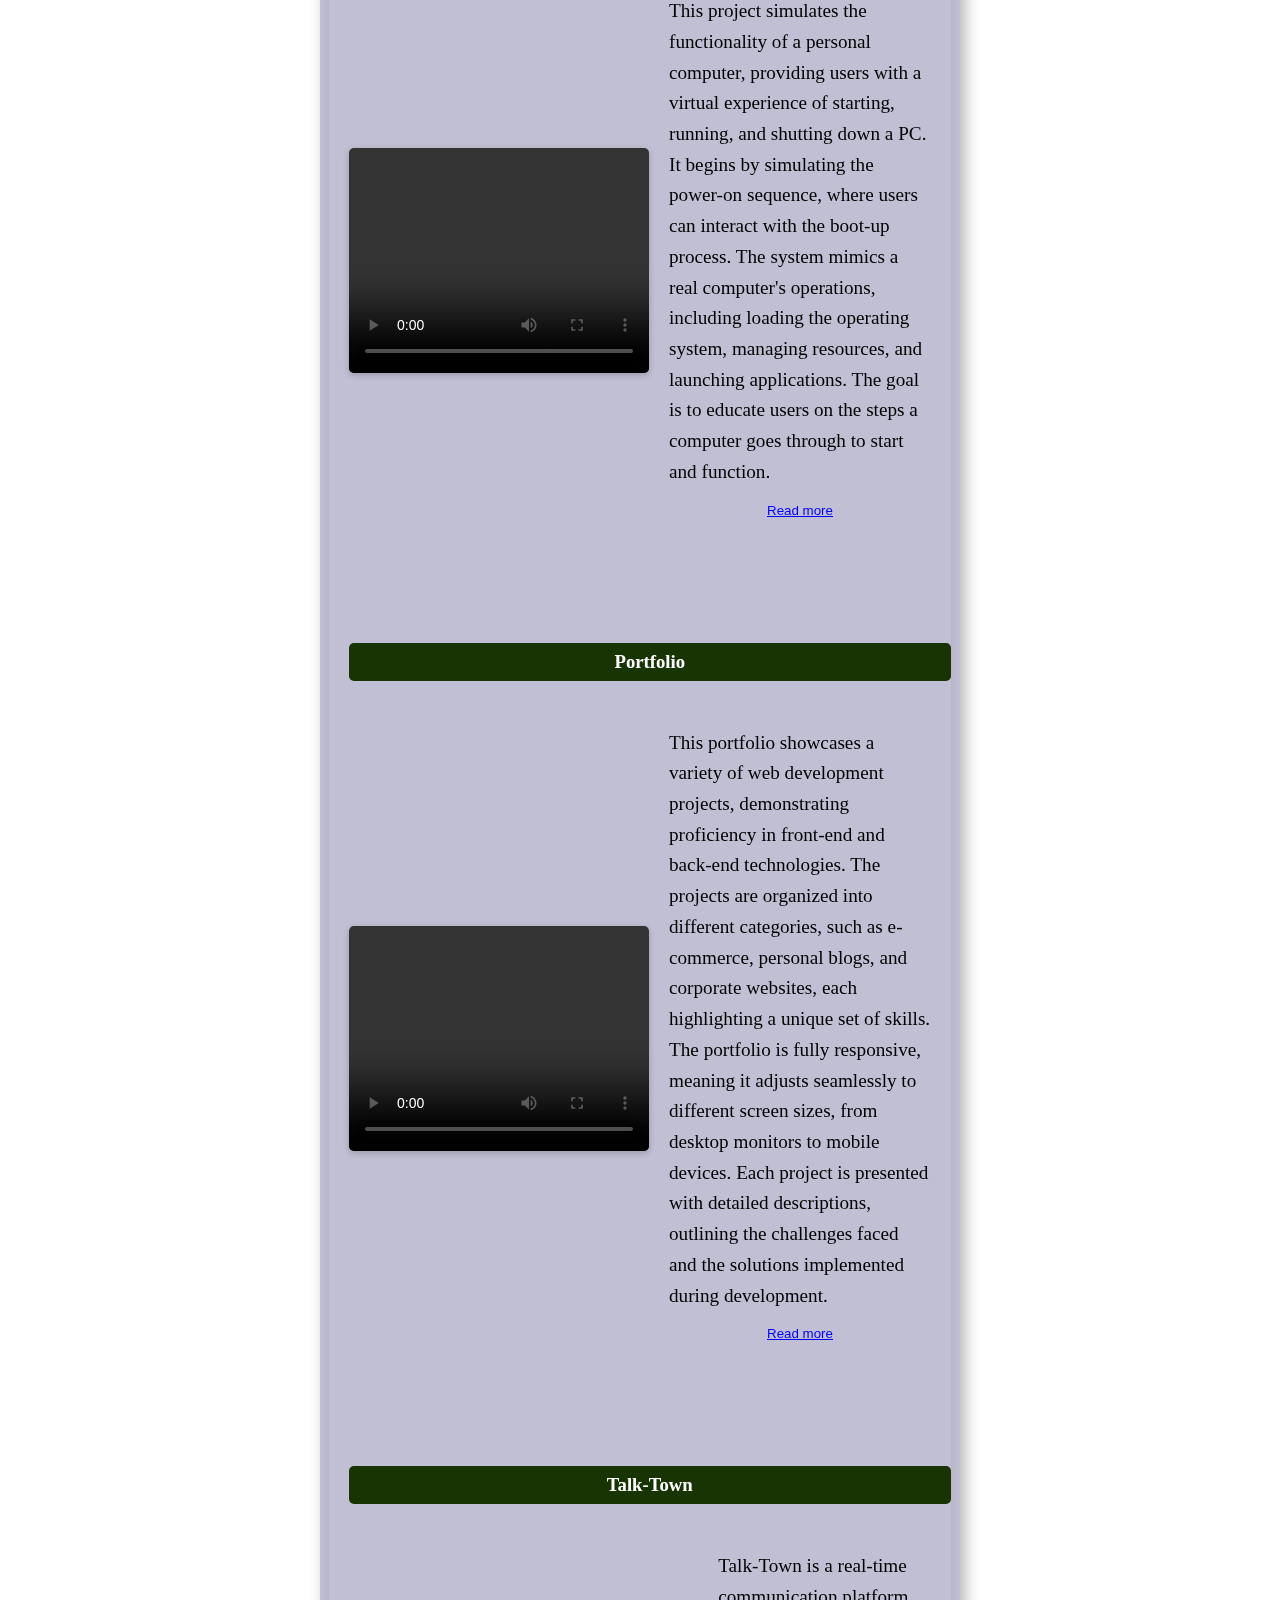
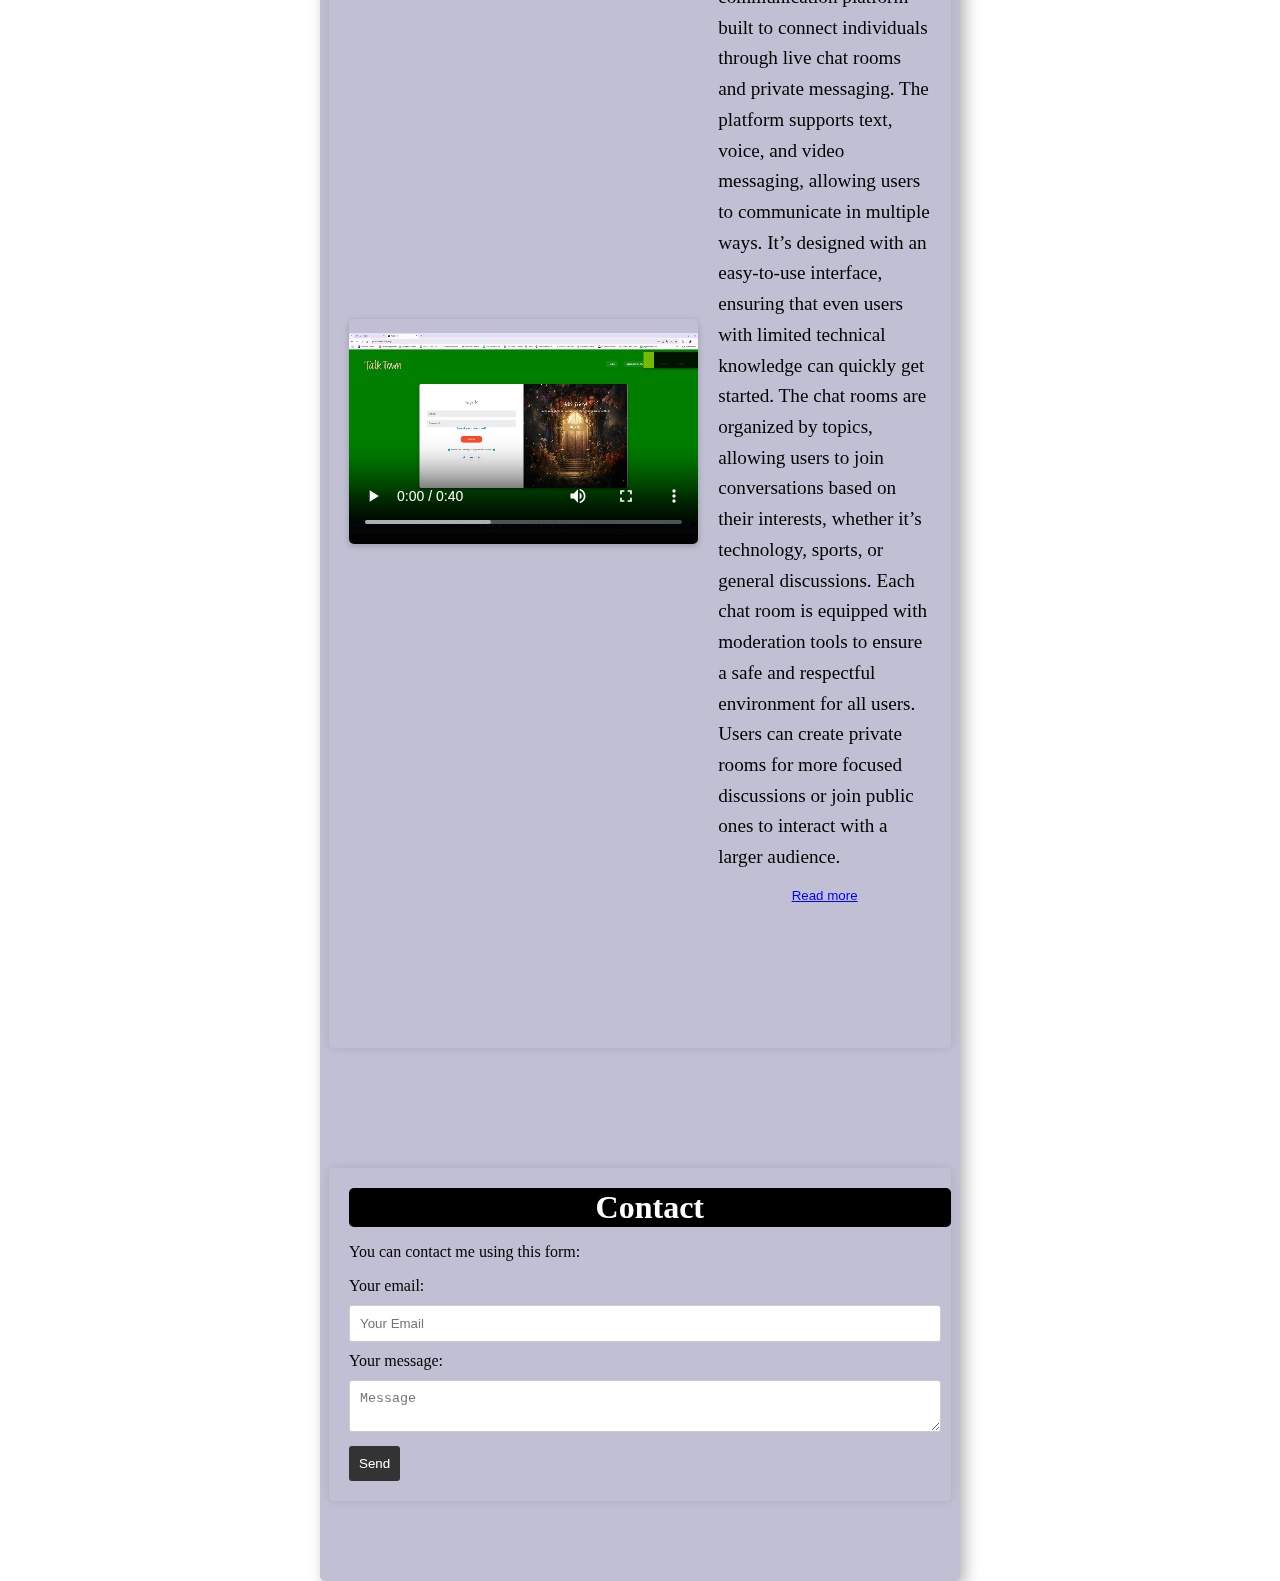
==== commit a881532a: "update Skills" ====
--- a/index.html
+++ b/index.html
@@ -48,24 +48,22 @@
           alt="About me image"
           class="about-image"
         />
-        <h2>About me</h2>
-        <p class="developer-description">
-          I am a junior full-stack developer specializing in modern web
-          applications. I work with Java, Spring, Hibernate, React, and
-          JavaScript. I follow SCRUM and use tools like JIRA. I've built
-          real-time chat apps and social networks. Fluent in English and German,
-          proficient in Russian and Latvian. Excited for new software
-          development opportunities!
-          <a
-            id="cv-button"
-            href="./images/skills/Lebenslauf (2).pdf"
-            target="_blank"
-            class="cv-button"
-            >View CV</a
-          >
-        </p>
+        <div class="about-content">
+          <h2>About me</h2>
+          <p class="developer-description">
+            I am a junior full-stack developer specializing in modern web
+            applications. I work with Java, Spring, Hibernate, React, and
+            JavaScript. I follow SCRUM and use tools like JIRA. I've built
+            real-time chat apps and social networks. Fluent in English and German,
+            proficient in Russian and Latvian. Excited for new software
+            development opportunities!
+            <a
+              id="cv-button"
+              href="./images/skills/Lebenslauf (2).pdf"
+              target="_blank" class="cv-button">View CV</a>
+          </p>
+        </div>
       </section>
-
       <div class="cv-modal" id="cv-modal">
         <div class="cv-modal-content">
           <span class="cv-close-btn">&times;</span>
@@ -74,90 +72,59 @@
         </div>
       </div>
 
-      <!-- Skills -->
       <section id="skills">
         <h2>Skills</h2>
         <div class="skills-container">
-          <!-- Column 1: Programming Languages -->
-          <div class="skill-column" onclick="toggleContent(this)">
-            <h3>Programming Languages</h3>
-            <div class="skill-card-container">
-              <div class="skill-card">
-                <img src="./images/skills/java.jpg" alt="Java" />
-              </div>
-              <div class="skill-card">
-                <img src="./images/skills/JS.png" alt="JavaScript" />
-              </div>
-              <div class="skill-card">
-                <img src="./images/skills/empty.jpg" alt="Empty" />
-              </div>
-              <div class="skill-card">
-                <img src="./images/skills/empty.jpg" alt="Empty" />
-              </div>
-              <div class="skill-card">
-                <img src="./images/skills/empty.jpg" alt="Empty" />
-              </div>
-              <div class="skill-card">
-                <img src="./images/skills/empty.jpg" alt="Empty" />
+          <div class="left-arrow" onclick="prevSkill()">
+            <img src="./images/skills/left.png" alt="Left Arrow" />
+          </div>
+          <div class="skills-columns-wrapper">
+            <!-- Column 1: Programming Languages -->
+            <div class="skill-column" id="skill1" onclick="toggleContent(this)">
+              <h3>Programming Languages</h3>
+              <div class="skill-card-container">
+                <div class="skill-card"><img src="./images/skills/java.jpg" alt="Java" /></div>
+                <div class="skill-card"><img src="./images/skills/JS.png" alt="JavaScript" /></div>
+                <div class="skill-card"><img src="./images/skills/empty.jpg" alt="Empty" /></div>
+                <div class="skill-card"><img src="./images/skills/empty.jpg" alt="Empty" /></div>
+                <div class="skill-card"><img src="./images/skills/empty.jpg" alt="Empty" /></div>
+                <div class="skill-card"><img src="./images/skills/empty.jpg" alt="Empty" /></div>
               </div>
             </div>
-          </div>
-
-          <!-- Column 2: Libraries -->
-          <div class="skill-column" onclick="toggleContent(this)">
-            <h3>Libraries</h3>
-            <div class="skill-card-container">
-              <div class="skill-card">
-                <img src="./images/skills/react-redux.png" alt="React" />
-              </div>
-              <div class="skill-card">
-                <img src="./images/skills/jquerry.jpeg" alt="jQuery" />
-              </div>
-              <div class="skill-card">
-                <img src="./images/skills/log4j-1014039069.png" alt="Vue" />
-              </div>
-              <div class="skill-card">
-                <img src="./images/skills/empty.jpg" alt="jQuery" />
-              </div>
-              <div class="skill-card">
-                <img src="./images/skills/spring.jpg" alt="Spring" />
-              </div>
-              <div class="skill-card">
-                <img
-                  src="./images/skills/bootstrap-social-2717011608.png"
-                  alt="Bootstrap"
-                />
+      
+            <!-- Column 2: Libraries -->
+            <div class="skill-column" id="skill2" onclick="toggleContent(this)">
+              <h3>Libraries</h3>
+              <div class="skill-card-container">
+                <div class="skill-card"><img src="./images/skills/react-redux.png" alt="React" /></div>
+                <div class="skill-card"><img src="./images/skills/jquerry.jpeg" alt="jQuery" /></div>
+                <div class="skill-card"><img src="./images/skills/log4j-1014039069.png" alt="Vue" /></div>
+                <div class="skill-card"><img src="./images/skills/empty.jpg" alt="jQuery" /></div>
+                <div class="skill-card"><img src="./images/skills/spring.jpg" alt="Spring" /></div>
+                <div class="skill-card"><img src="./images/skills/bootstrap-social-2717011608.png" alt="Bootstrap" /></div>
               </div>
             </div>
-          </div>
-
-          <!-- Column 3: REST -->
-          <div class="skill-column" onclick="toggleContent(this)">
-            <h3>REST</h3>
-            <div class="skill-card-container">
-              <div class="skill-card">
-                <img src="./images/skills/API.jpeg" alt="API" />
-              </div>
-              <div class="skill-card">
-                <img src="./images/skills/postman.jpg" alt="Postman" />
-              </div>
-              <div class="skill-card">
-                <img src="./images/skills/swagger.png" alt="Swagger" />
-              </div>
-              <div class="skill-card">
-                <img src="./images/skills/hibernate.jpg" alt="GraphQL" />
-              </div>
-              <div class="skill-card">
-                <img src="./images/skills/css.jpg" alt="JSON" />
-              </div>
-              <div class="skill-card">
-                <img src="./images/skills/mysql-logo-684x513.png" alt="XML" />
+      
+            <!-- Column 3: REST -->
+            <div class="skill-column" id="skill3" onclick="toggleContent(this)">
+              <h3>REST</h3>
+              <div class="skill-card-container">
+                <div class="skill-card"><img src="./images/skills/API.jpeg" alt="API" /></div>
+                <div class="skill-card"><img src="./images/skills/postman.jpg" alt="Postman" /></div>
+                <div class="skill-card"><img src="./images/skills/swagger.png" alt="Swagger" /></div>
+                <div class="skill-card"><img src="./images/skills/hibernate.jpg" alt="GraphQL" /></div>
+                <div class="skill-card"><img src="./images/skills/css.jpg" alt="JSON" /></div>
+                <div class="skill-card"><img src="./images/skills/mysql-logo-684x513.png" alt="XML" /></div>
               </div>
             </div>
           </div>
+          <div class="right-arrow" onclick="nextSkill()">
+            <img src="./images/skills/right.png" alt="Right Arrow" />
+          </div>
         </div>
       </section>
-
+      
+      
       <!-- Projects -->
       <section id="projects">
         <h2>Projects</h2>
--- a/styles.css
+++ b/styles.css
@@ -145,42 +145,44 @@
   text-align: justify;
 }
 
+#about h2 {
+  color: white;
+  border-radius: 5px;
+  box-sizing: border-box;
+  margin-right: calc(39vh - 10px);
+  width: 12vh;
+}
+
 .developer-description {
   color: #ffffff;
   font-size: 1.2rem;
   line-height: 1.6;
-  text-align: justify;
-  width: 45vh;
-  padding-right: 40px;
-  margin-left: 45vh;
-}
+}
+
+
 #about {
   display: flex;
+  flex-direction: row;
+  align-items: center;
+  background-color: black;
+  height: 50vh;
+}
+
+.about-content {
+  display: flex;
   flex-direction: column;
-  text-align: center;
-  background-color: black;
-  height: 40vh;
-  padding-top: 80px;
-  /* Pievieno atstarpi augšpusē, lai novietotu saturu zemāk */
-}
-
-#about {
-  display: flex;
-  flex-direction: row; /* Izkārtojums uz vienu rindu */
-  align-items: center; /* Centra elementus vertikāli */
-  justify-content: center; /* Centra visus elementus horizontāli */
-  text-align: center;
-  background-color: black;
-  height: 40vh;
-  padding-top: 80px;
-  /* Pievieno atstarpi augšpusē, lai novietotu saturu zemāk */
+  align-items: center;
+  justify-content: center;
+  width: 50vh;
+  margin-left: -35vh;
+  margin-bottom: 15vh;
 }
 
 .about-image {
-  position: relative; /* Izmanto relative, lai attēls būtu daļa no flex konteineriem */
-  right: 0;
-  bottom: 0;
-  width: 30vh; /* Samazināts platums attēlam */
+  position: relative;
+  right: 20vh;
+  top: 13vh;
+  width: 74vh;
   height: auto;
   margin-right: 20px;
   border-radius: 10px;
@@ -189,21 +191,14 @@
   transition: transform 0.4s ease;
 }
 
-#about h2 {
-  color: white;
-  margin: 10px 0;
-  /* Samazina augšējo un apakšējo margin */
-  margin-left: calc(44vh + 10px);
-  padding: 1px 0;
-  border-radius: 5px;
-  text-align: center;
-  box-sizing: border-box;
-}
-
 .cv-button {
-  display: inline-block;
+  display: block;
+  /* Nodrošina, ka poga aizņem visu līniju un atrodas zem teksta */
+  margin-top: 15px;
+  /* Atstarpes pievienošana virs pogas */
   padding: 10px 20px;
   font-size: 16px;
+  width: 5vh;
   color: white;
   background-color: #007BFF;
   text-decoration: none;
@@ -289,34 +284,37 @@
 .skills-container {
   height: 30vh;
   display: flex;
-  justify-content: space-between;
-  flex-wrap: wrap;
+  justify-content: center;
+  align-items: center;
+  position: relative;
   margin: 38px 0;
 }
 
+.skills-columns-wrapper {
+  display: flex;
+  width: 60%;
+  height: 100%;
+}
+
 .skill-column {
-  width: 30%;
-  /* Katras kolonnas platums būs 30% */
+  width: 100%;
   height: auto;
-  background: url("./images/skills/second.jpg");
+  background: url('./images/skills/second.jpg');
   background-size: cover;
-  display: flex;
+  display: none;
   align-items: center;
   justify-content: center;
   flex-direction: column;
   cursor: pointer;
   border: 1px solid #26212c;
   box-shadow: 0 4px 12px rgba(0, 0, 0, 0.2), 0 8px 24px rgba(0, 0, 0, 0.1);
-  /* Uzlabots shadow efekts */
   text-align: center;
-  transition: transform 0.3s, box-shadow 0.3s ease-in-out;
-  /* Pievienota animācija ēnai */
+  transition: transform 0.6s, box-shadow 0.3s ease-in-out;
 }
 
 .skill-column:hover {
-  transform: scale(1.1);
+  transform: scale(1.04);
   box-shadow: 0 8px 16px rgba(0, 0, 0, 0.3), 0 16px 48px rgba(0, 0, 0, 0.2);
-  /* Vairāk ēnu uz hover */
 }
 
 .skill-column h3 {
@@ -333,21 +331,17 @@
   display: none;
   margin-top: 10px;
   gap: 5px;
-  /* Samazināta atstarpe starp kartēm */
 }
 
 .skill-card-container.open {
   display: flex;
-  /* Kad klase 'open' ir pievienota, parādīt kā flex konteineru */
   flex-wrap: wrap;
   justify-content: space-evenly;
 }
 
 .skill-card {
   width: 32%;
-  /* Katras kartes platums ir 32%, lai trīs kartes ietilptu rindā */
   margin: 0;
-  /* Izņemta margin vērtība, lai samazinātu atstarpi starp kartēm */
   box-sizing: border-box;
 }
 
@@ -368,329 +362,435 @@
   box-sizing: border-box;
 }
 
-#projects {
-  text-align: center;
-  /* Centra visu sekciju */
-}
-
-#projects h2 {
-  background-color: black;
-  color: white;
-  width: 47vw;
-  padding: 1px;
-  border-radius: 5px;
-  display: inline-block;
-}
-
-.project {
-  margin-bottom: 90px;
-}
-
-.project h3 {
-  background-color: rgb(24, 52, 2);
-  color: white;
-  width: 47vw;
-  margin: 0;
-  padding: 8px 0;
-  border-radius: 5px;
-  text-align: center;
-  box-sizing: border-box;
-}
-
-.project-content {
-  display: flex;
-  align-items: center;
-  justify-content: flex-start;
-  margin: 20px 0;
-}
-
-.project-description {
-  margin-left: 10px;
-  margin-top: 3vh;
-  text-align: left;
-}
-
-.project-video {
-  max-width: 500px;
-  width: 60%;
-  height: 25vh;
-  margin-right: 10px;
-  border-radius: 5px;
-  box-shadow: 0 2px 6px rgba(0, 0, 0, 0.2);
-}
-
-.project-video:hover {
-  transform: scale(1.05);
-  transition: transform 0.2s ease;
-}
-
-/* Izlabo 'extra-text' parādīšanu un slēpšanu */
-.project-description .extra-text {
-  display: none;
-}
-
-/* Papildus teksts tiek rādīts tikai tad, kad tiek pievienota 'expanded' klase */
-.project-description.expanded .extra-text {
-  display: inline;
-}
-
-/* Paredzamais uzvedības stils, kad 'expanded' klase ir pievienota */
-.project-description.expanded .visible-text {
-  display: none;
-}
-
-.read-more-btn {
-  cursor: pointer;
-  color: blue;
-  background: none;
-  border: none;
-  text-decoration: underline;
-}
-
-.read-more-btn:focus {
-  outline: none;
-}
-
-@media (max-width: 600px) {
-  body {
-    flex-direction: column;
-    padding: 10px;
-  }
-
-  #about {
-    flex-direction: column; /* Izmainīts uz kolonnu izkārtojumu mazākos ekrānos */
+
+.left-arrow {
+  position: absolute;
+  left: 100px;
+  /* Adjust this value to move the arrow further left */
+}
+
+.right-arrow {
+  position: absolute;
+  right: 100px;
+  /* Adjust this value to move the arrow further right */
+}
+
+.left-arrow img,
+.right-arrow img {
+  width: 80px;
+  height: 80px;
+}
+
+.left-arrow img:hover,
+.right-arrow img:hover {
+  transform: scale(1.1);
+}
+
+  #projects {
+    text-align: center;
+  }
+
+  #projects h2 {
+    background-color: black;
+    color: white;
+    width: 47vw;
+    padding: 1px;
+    border-radius: 5px;
+    display: inline-block;
+  }
+
+  .project {
+    margin-bottom: 90px;
+  }
+
+  .project h3 {
+    background-color: rgb(24, 52, 2);
+    color: white;
+    width: 47vw;
+    margin: 0;
+    padding: 8px 0;
+    border-radius: 5px;
+    text-align: center;
+    box-sizing: border-box;
+  }
+
+  .project-content {
+    display: flex;
     align-items: center;
-    height: auto; /* mainīts, lai sekcija varētu pielāgoties */
-    padding-top: 40px; /* Samazināts atstarpes augšpusē */
-  }
-
-  .about-image {
-    width: 80vw; /* Attēla platums tiek samazināts uz 80% no ekrāna platuma */
-    margin: 20px 0; /* Atstarpe no augšas un apakšas */
-  }
-
-  .developer-description {
-    width: 80%; /* Samazina platumu, lai teksts neaizņemtu pārāk daudz vietas */
-    margin-left: 0; /* Nodrošina, ka teksts tiek centrēts */
-  }
-  
-  .container {
-    width: 90%;
-  }
-
-  header {
-    padding: 20px;
-    font-size: 1rem;
-  }
-
-  nav ul li {
-    margin: 0 10px;
-  }
-
-  nav ul li a {
-    font-size: 0.9rem;
-    padding: 8px;
-  }
-
-  section {
-    width: 100%;
+    justify-content: flex-start;
     margin: 20px 0;
   }
 
-  h2 {
-    width: auto;
-  }
-
-  .skills-container {
-    flex-direction: column;
-    gap: 10px;
-  }
-
-  .skills-banner {
-    max-width: 100%;
-    margin-top: 0;
-  }
-
-  .skills-list {
-    width: 100%;
-    padding-left: 10px;
-  }
-
-  .project-content {
-    flex-direction: column;
-    align-items: center;
+  .project-description {
+    margin-left: 10px;
+    margin-top: 3vh;
+    text-align: left;
   }
 
   .project-video {
-    width: 100%;
-    margin: 0;
-  }
-
-  .project-description {
-    margin: 10px 0;
-    text-align: center;
-  }
-}
-
-@media (min-width: 601px) and (max-width: 1024px) {
-  .container {
-    width: 70%;
-  }
-
-  nav ul li {
-    margin: 0 20px;
-  }
-
-  nav ul li a {
-    font-size: 1rem;
-  }
-
-  section {
-    width: 95%;
-  }
-
-  .skills-container {
-    flex-direction: row;
-    gap: 15px;
-  }
-
-  .project-video {
-    width: 80%;
-  }
-}
-
-@media (max-width: 480px) {
-  body {
-    display: flex;
-    flex-direction: column;
-    padding: 10px;
-    margin: 0;
-  }
-
-  .container {
-    width: 95%;
-    padding: 12px;
-  }
-
-  header {
-    width: 100%;
-    height: auto;
-    font-size: 1rem;
-    padding: 15px;
-    margin-right: 7px;
-  }
-
-  header h2 {
-    font-size: 5.5vh;
-    margin-left: 9px;
-    width: auto;
-
-    padding: 16px;
-    margin-top: 1rem;
-    height: auto;
-  }
-
-  .header-video {
-    width: 100%;
-    height: auto;
-    margin-left: 1vh;
-  }
-
-  nav ul {
-    flex-direction: column;
-    gap: 10px;
-  }
-
-  nav ul li {
-    margin: 0;
-    padding: 5px;
-    width: 100%;
-  }
-
-  nav ul li a {
-    font-size: 0.9rem;
-    padding: 8px;
-  }
-
-  section {
-    width: 100%;
-    margin: 20px 0;
-    padding: 10px;
-  }
-
-  .skills-container {
-    flex-direction: column;
-    gap: 15px;
-  }
-
-  .skills-banner {
-    width: 100%;
-    margin: 0 auto;
-  }
-
-  .skills-list {
-    width: 100%;
-    padding-left: 10px;
-  }
-
-  .project-content {
-    flex-direction: column;
-    align-items: center;
-  }
-
-  .project-video {
-    width: 100%;
-    max-width: 300px;
-    margin: 0 auto;
-  }
-
-  .project-description {
-    margin: 10px 0;
-    text-align: center;
-    font-size: 0.9rem;
-  }
-
-  .project h3 {
-    display: block;
-    width: 100%;
-    text-align: left;
-    padding: 10px;
-  }
-
-  form input,
-  form textarea {
-    width: 94%;
-    font-size: 1rem;
-  }
-
-  form button {
-    width: 100%;
-    padding: 12px;
-    font-size: 1rem;
-  }
-
-  .developer-description {
-    overflow: hidden;
-    max-height: 150px;
-    font-size: 1rem;
-    line-height: 1.4;
-    text-align: justify;
+    max-width: 500px;
+    width: 60%;
+    height: 25vh;
+    margin-right: 10px;
+    border-radius: 5px;
+    box-shadow: 0 2px 6px rgba(0, 0, 0, 0.2);
+  }
+
+  .project-video:hover {
+    transform: scale(1.05);
+    transition: transform 0.2s ease;
+  }
+
+  /* Izlabo 'extra-text' parādīšanu un slēpšanu */
+  .project-description .extra-text {
+    display: none;
+  }
+
+  /* Papildus teksts tiek rādīts tikai tad, kad tiek pievienota 'expanded' klase */
+  .project-description.expanded .extra-text {
+    display: inline;
+  }
+
+  /* Paredzamais uzvedības stils, kad 'expanded' klase ir pievienota */
+  .project-description.expanded .visible-text {
+    display: none;
   }
 
   .read-more-btn {
-    display: block;
-    margin-top: 10px;
-  }
-
-  .developer-description .more-text {
-    display: none;
-  }
-
-  .developer-description.expanded .more-text {
-    display: inline;
-  }
-
-  .developer-description.expanded .visible-text {
-    display: none;
-  }
-}+    cursor: pointer;
+    color: blue;
+    background: none;
+    border: none;
+    text-decoration: underline;
+  }
+
+  .read-more-btn:focus {
+    outline: none;
+  }
+
+  /* 1. No 601px līdz 1024px */
+  @media (min-width: 601px) and (max-width: 1024px) {
+
+    /* Maina container platumu */
+    .container {
+      width: 70%;
+    }
+
+    /* Maina margin un fonta lielumu navigācijas saites */
+    nav ul li {
+      margin: 0 20px;
+    }
+
+    nav ul li a {
+      font-size: 1rem;
+    }
+
+    /* Maina sekcijas platumu */
+    section {
+      width: 95%;
+    }
+
+    /* Maina prasības par prasmēm */
+    .skills-container {
+      flex-direction: row;
+      gap: 15px;
+    }
+
+    /* Maina video platumu projektos */
+    .project-video {
+      width: 80%;
+    }
+  }
+
+  /* 2. No 480px līdz 600px */
+  @media (max-width: 600px) {
+    body {
+      flex-direction: column;
+      padding: 10px;
+    }
+
+    #about {
+      flex-direction: column;
+      /* Mainīts uz kolonnu izkārtojumu mazākos ekrānos */
+      align-items: center;
+      height: auto;
+      padding-top: 40px;
+    }
+
+    /* Samazināts attēla platums */
+    .about-image {
+      width: 80vw;
+      margin: 20px 0;
+    }
+
+    .developer-description {
+      width: 80%;
+      margin-left: 0;
+    }
+
+    /* Mainīts container platums */
+    .container {
+      width: 90%;
+    }
+
+    /* Mainīts header padding un fonta lielums */
+    header {
+      padding: 20px;
+      font-size: 1rem;
+    }
+
+    /* Mainīti margin un fonta lielumi navigācijas saites */
+    nav ul li {
+      margin: 0 10px;
+    }
+
+    nav ul li a {
+      font-size: 0.9rem;
+      padding: 8px;
+    }
+
+    /* Mainīti sekcijas platumi */
+    section {
+      width: 100%;
+      margin: 20px 0;
+    }
+
+    /* Mainīts h2 platums */
+    h2 {
+      width: auto;
+    }
+
+    /* Mainīti prasmes kontaineri */
+    .skills-container {
+      flex-direction: column;
+      gap: 10px;
+    }
+
+    .project-content {
+      flex-direction: column;
+      align-items: center;
+    }
+
+    /* Mainīti video platumi */
+    .project-video {
+      width: 100%;
+      margin: 0;
+    }
+
+    .project-description {
+      margin: 10px 0;
+      text-align: center;
+    }
+  }
+
+  /* 3. No 480px un mazāk */
+  @media (max-width: 480px) {
+    body {
+      display: flex;
+      flex-direction: column;
+      padding: 10px;
+      margin: 0;
+    }
+
+    .container {
+      width: 95%;
+      padding: 12px;
+    }
+
+    header {
+      width: 100%;
+      height: auto;
+      font-size: 1rem;
+      padding: 15px;
+      margin-right: 7px;
+    }
+
+    header h2 {
+      font-size: 5.5vh;
+      margin-left: 9px;
+      width: auto;
+      padding: 16px;
+      margin-top: 1rem;
+      height: auto;
+    }
+
+    .header-video {
+      width: 100%;
+      height: auto;
+      margin-left: 1vh;
+    }
+
+    nav ul {
+      flex-direction: column;
+      gap: 10px;
+    }
+
+    nav ul li {
+      margin: 0;
+      padding: 5px;
+      width: 100%;
+    }
+
+    nav ul li a {
+      font-size: 0.9rem;
+      padding: 8px;
+    }
+
+    section {
+      width: 100%;
+      margin: 20px 0;
+      padding: 10px;
+    }
+
+    .skills-columns-wrapper {
+      display: flex;
+      width: 80%;
+      height: 100%;
+    }
+
+    .skill-card img {
+      width: 60px;
+      height: 60px;
+      border: 2px solid #333;
+    }
+
+    .skill-card-container.open {
+      margin-bottom: 3.1rem;
+    }
+
+    .arrow {
+      font-size: 1.5rem;
+    }
+
+    .left-arrow {
+      left: -7px;
+    }
+
+    .right-arrow {
+      right: -7px;
+    }
+
+    .skill-column h3 {
+      font-size: 1.4rem;
+    }
+
+    .project-content {
+      flex-direction: column;
+      align-items: center;
+    }
+
+    .project-video {
+      width: 100%;
+      max-width: 300px;
+      margin: 0 auto;
+    }
+
+    .project-description {
+      margin: 10px 0;
+      text-align: center;
+      font-size: 0.9rem;
+    }
+
+    .project h3 {
+      display: block;
+      width: 100%;
+      text-align: left;
+      padding: 10px;
+    }
+
+    form input,
+    form textarea {
+      width: 94%;
+      font-size: 1rem;
+    }
+
+    form button {
+      width: 100%;
+      padding: 12px;
+      font-size: 1rem;
+    }
+
+    .developer-description {
+      overflow: hidden;
+      max-height: 150px;
+      font-size: 1rem;
+      line-height: 1.4;
+      text-align: justify;
+    }
+
+    .cv-button {
+      display: block;
+      margin: 1px auto;
+      padding: 10px 20px;
+      font-size: 14px;
+      background-color: #007BFF;
+      border-radius: 5px;
+      width: fit-content;
+      cursor: pointer;
+      position: absolute;
+    }
+
+    .read-more-btn {
+      display: block;
+      margin-top: 10px;
+    }
+
+    .developer-description .more-text {
+      display: none;
+    }
+
+    .developer-description.expanded .more-text {
+      display: inline;
+    }
+
+    .developer-description.expanded .visible-text {
+      display: none;
+    }
+
+    #about {
+      width: 37vh;
+      height: 54vh;
+      display: flex;
+      flex-direction: column;
+      align-items: center;
+      padding: 15px;
+      margin-top: 20px;
+    }
+
+    #about h2 {
+      font-size: 2rem;
+      text-align: center;
+      margin-bottom: 20px;
+      margin-top: -27vh;
+      /* Pacelt virsrakstu par 3vh */
+      margin-left: 55vh;
+      width: 15vh;
+      padding: 4vh;
+    }
+
+    /* Saturs - "About me" */
+    #about .about-content {
+      font-size: 1rem;
+      width: 45vh;
+      line-height: 1.5;
+      text-align: justify;
+      margin-top: 6vh;
+      /* Atstāt bez izmaiņām */
+      margin-left: 0;
+      z-index: 10;
+    }
+
+    /* Attēls */
+    .about-image {
+      width: 100%;
+      margin-top: -115px;
+      margin-left: 18vh;
+      border-radius: 10px;
+    }
+    .left-arrow img,
+    .right-arrow img {
+      width: 40px;
+      height:40px;
+    }
+
+  }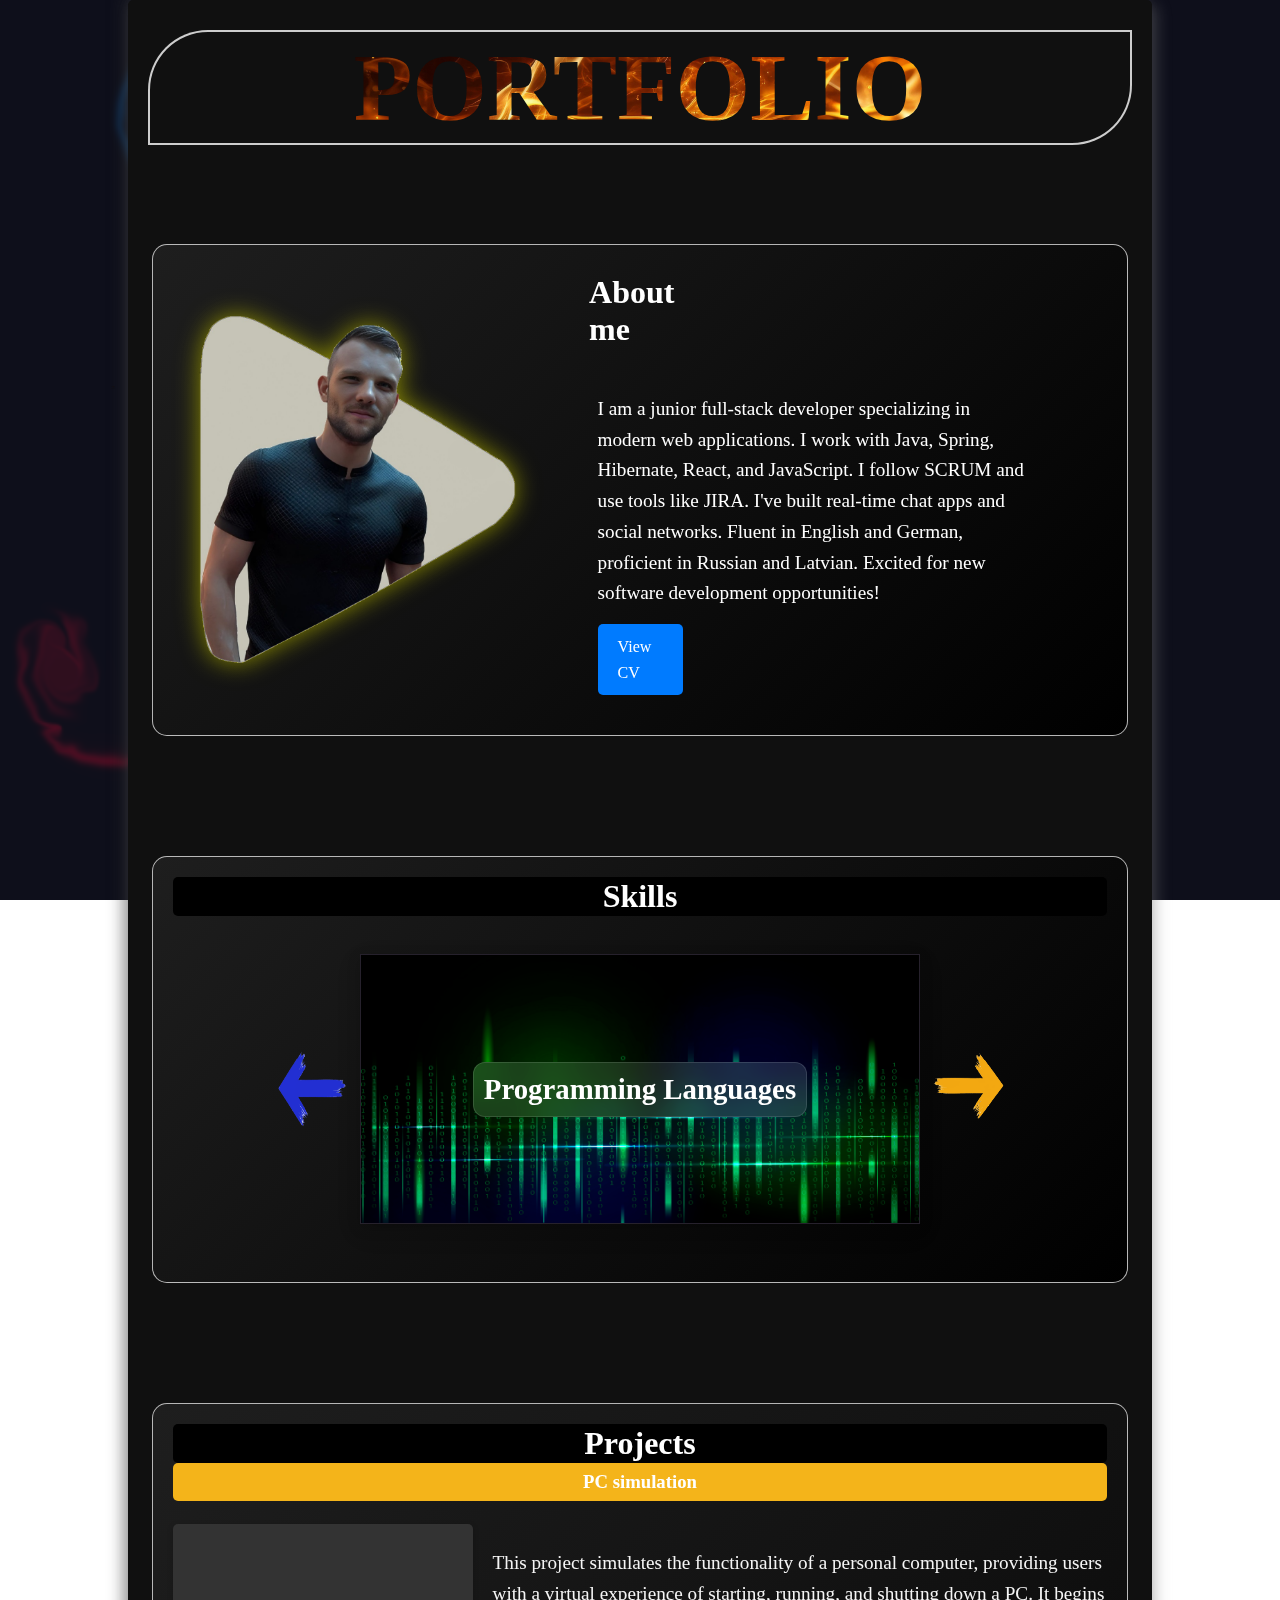
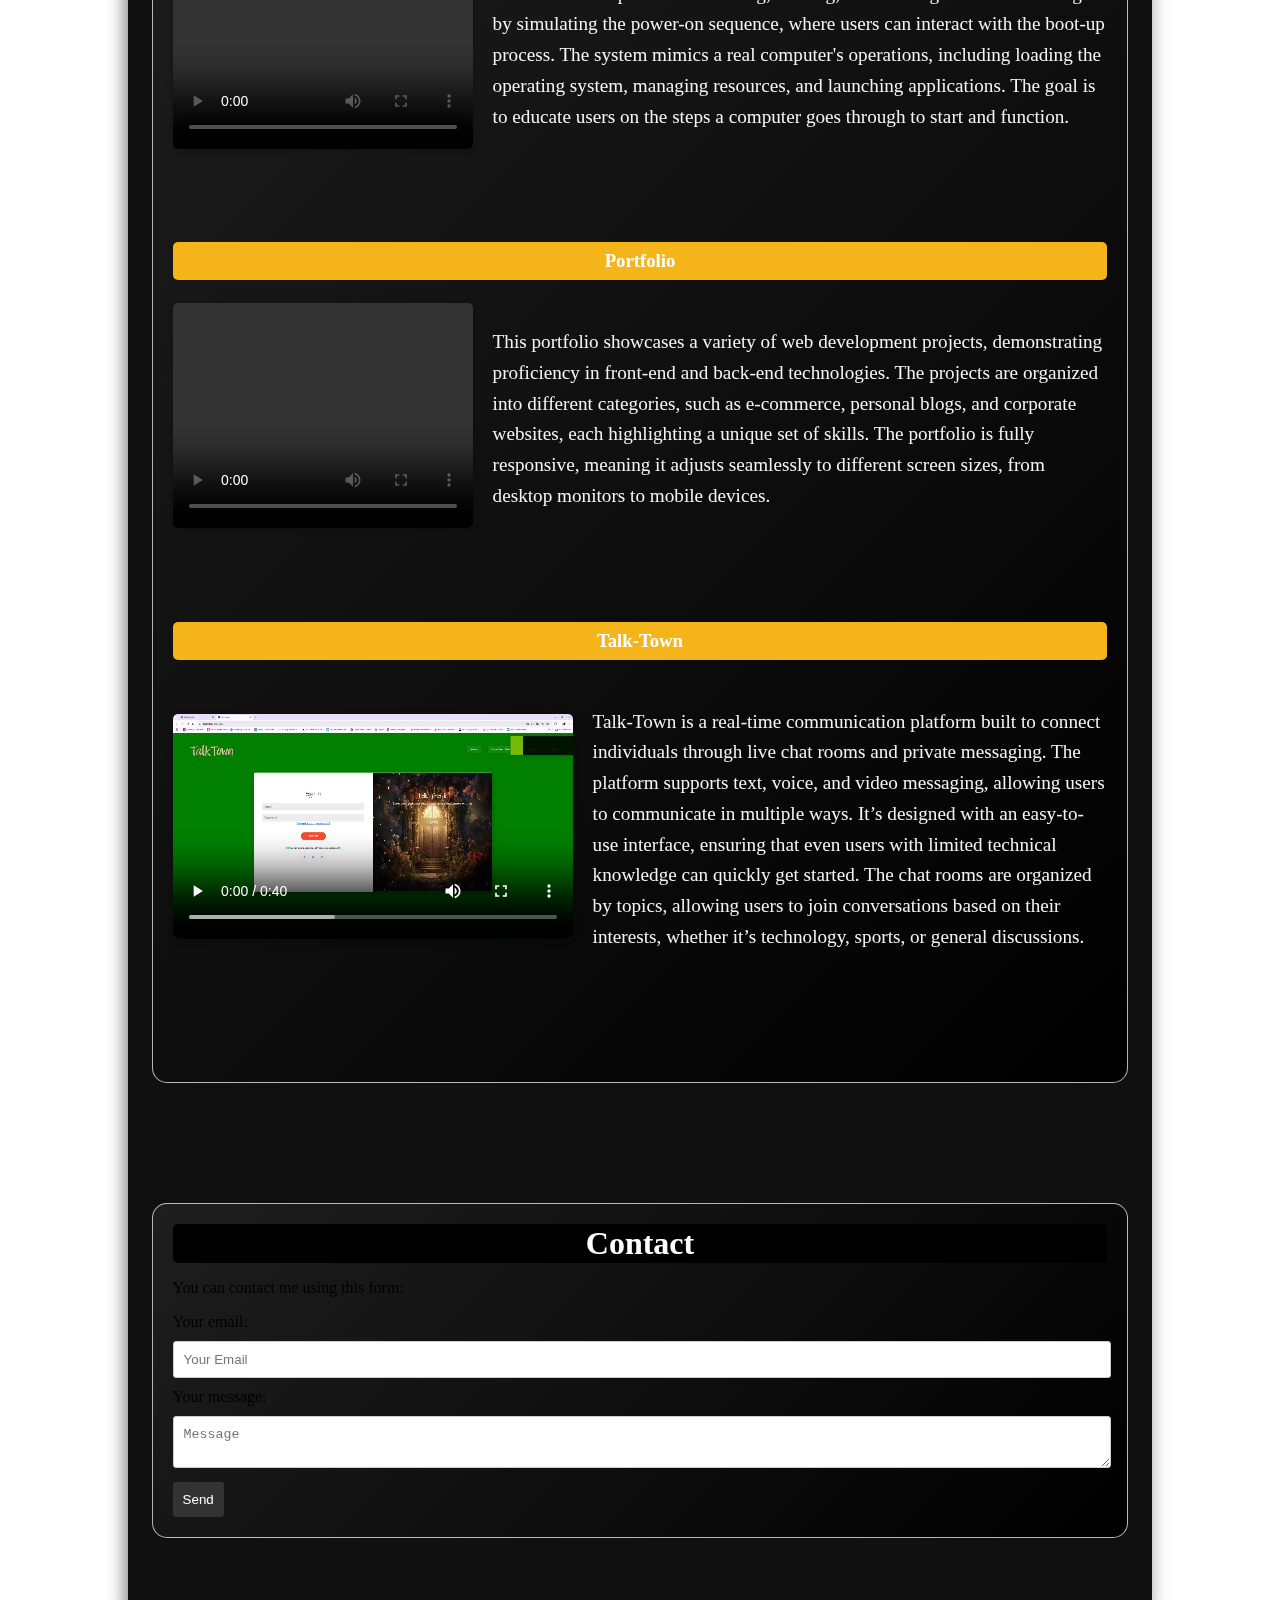
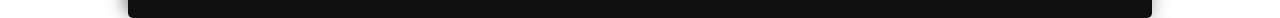
==== commit 0efe7f86: "update" ====
--- a/index.html
+++ b/index.html
@@ -147,43 +147,6 @@
                 applications. The goal is to educate users on the steps a
                 computer goes through to start and function.
               </span>
-              <span class="extra-text">
-                The simulation provides an interactive environment where users
-                can engage with different system components, such as the CPU,
-                memory, and storage. The PC simulation also features a simulated
-                file system, where users can create, delete, and manage files,
-                mimicking the user experience of an actual computer. In
-                addition, users can interact with different software,
-                replicating real-world application launches and processes. The
-                user interface is designed to resemble a common operating
-                system, with desktop icons, taskbars, and system alerts. This
-                project aims to help users understand the inner workings of a PC
-                in a hands-on way. Through this interactive simulation, users
-                can also learn troubleshooting steps, such as dealing with
-                system crashes or hardware failures. The project is designed to
-                be educational, offering tutorials and guided exercises. These
-                exercises help users understand system architecture, operating
-                systems, and the relationship between hardware and software. It
-                also includes a feature to simulate system updates, allowing
-                users to experience how software updates are deployed on a real
-                computer. For those interested in IT and computer science, this
-                simulation provides valuable learning opportunities. It is also
-                a great tool for individuals unfamiliar with computers who want
-                to get comfortable with basic PC operations. The system is built
-                with a modular design, allowing for easy expansion to include
-                more advanced features, such as network simulations or cloud
-                services. Additionally, the project offers various difficulty
-                levels, so users of all skill levels can enjoy and learn from
-                it. The simulation provides instant feedback, so users can
-                understand what went wrong during a particular process and learn
-                from their mistakes. It’s designed to be intuitive, requiring no
-                prior knowledge of computers to get started. Overall, this
-                project makes learning about computer systems more accessible,
-                fun, and interactive. It’s an excellent resource for classrooms,
-                online learning platforms, and individual users who want to
-                deepen their understanding of computers.
-              </span>
-              <button class="read-more-btn">Read more</button>
             </p>
           </div>
         </div>
@@ -204,46 +167,7 @@
                 websites, each highlighting a unique set of skills. The
                 portfolio is fully responsive, meaning it adjusts seamlessly to
                 different screen sizes, from desktop monitors to mobile devices.
-                Each project is presented with detailed descriptions, outlining
-                the challenges faced and the solutions implemented during
-                development.
               </span>
-              <span class="extra-text">
-                The portfolio includes code samples and links to live websites,
-                providing potential employers or clients with easy access to the
-                finished products. In addition to showcasing technical skills,
-                the portfolio highlights strong design principles, such as
-                usability, accessibility, and user experience. The projects
-                demonstrate proficiency in HTML, CSS, JavaScript, and frameworks
-                such as React and Angular. The design is modern and clean, using
-                a minimalistic approach to focus on the work rather than
-                unnecessary distractions. There is also a section dedicated to
-                skills and certifications, where the developer showcases their
-                knowledge of programming languages, tools, and methodologies.
-                Interactive features, such as hover effects and smooth
-                transitions, provide an engaging experience for visitors. The
-                portfolio is built with performance in mind, ensuring fast load
-                times and smooth navigation. It is also SEO-optimized, ensuring
-                it ranks well on search engines, making it easier for potential
-                clients or employers to find. The design system is consistent
-                throughout, with a cohesive color palette and typography. There
-                is a blog section where the developer shares insights,
-                tutorials, and industry trends, demonstrating thought leadership
-                in the field. The portfolio also includes a contact form, making
-                it easy for visitors to reach out with inquiries or project
-                offers. This project demonstrates not only coding and design
-                skills but also the ability to create a personal brand and
-                market oneself effectively. The portfolio is continually updated
-                with new projects, ensuring it reflects the developer’s current
-                skill level and expertise. The project highlights the
-                developer's problem-solving abilities, showing how they tackle
-                real-world challenges. It’s a great tool for any web developer
-                looking to showcase their abilities and make a strong impression
-                on potential employers or clients. The portfolio is designed to
-                be a dynamic, evolving representation of the developer’s work,
-                demonstrating growth and continuous learning.
-              </span>
-              <button class="read-more-btn">Read more</button>
             </p>
           </div>
         </div>
@@ -265,47 +189,8 @@
                 technical knowledge can quickly get started. The chat rooms are
                 organized by topics, allowing users to join conversations based
                 on their interests, whether it’s technology, sports, or general
-                discussions. Each chat room is equipped with moderation tools to
-                ensure a safe and respectful environment for all users. Users
-                can create private rooms for more focused discussions or join
-                public ones to interact with a larger audience.
+                discussions.
               </span>
-              <span class="extra-text">
-                The platform also includes a real-time notification system,
-                alerting users to new messages or activities within their chat
-                rooms. Talk-Town features a robust server-side architecture to
-                handle large volumes of users and messages simultaneously,
-                ensuring smooth communication even during peak times. It also
-                offers user authentication, allowing individuals to sign in and
-                access their personal messages and room preferences. The
-                platform is scalable, meaning it can handle a growing user base
-                without sacrificing performance. To enhance security, Talk-Town
-                uses encryption to protect private messages and sensitive data.
-                Additionally, there is a feature for users to report
-                inappropriate content or behavior, helping maintain a positive
-                and secure environment. Talk-Town also integrates with external
-                APIs, such as weather or news services, allowing users to share
-                relevant information directly in their chat rooms. Users can
-                customize their profiles, choosing avatars, display names, and
-                personal bios. The platform allows users to send multimedia
-                files, such as images or videos, making conversations more
-                interactive and dynamic. The design is mobile-first, ensuring
-                that users can access the platform seamlessly from smartphones,
-                tablets, and desktops. Talk-Town includes real-time language
-                translation, enabling users from different parts of the world to
-                communicate easily in their preferred languages. The platform is
-                fully responsive, ensuring compatibility across various devices
-                and screen sizes. Talk-Town aims to be more than just a
-                messaging platform, providing users with an immersive and social
-                experience where they can connect, share, and collaborate. The
-                project showcases advanced real-time communication capabilities,
-                including WebSockets and server-side event handling, providing a
-                solid foundation for future improvements. Whether for casual
-                chat or professional discussions, Talk-Town is designed to meet
-                the needs of diverse user groups and foster meaningful
-                conversations.
-              </span>
-              <button class="read-more-btn">Read more</button>
             </p>
           </div>
         </div>
--- a/styles.css
+++ b/styles.css
@@ -5,20 +5,18 @@
   padding: 0;
   height: 100%;
   background-image: url(./images/header/3.jpg);
-  /* Efekts uz body */
   background-size: cover;
   background-position: center;
   background-attachment: fixed;
-  /* Pārliecinieties, ka attēls ir fiksēts */
 }
 
 .container {
   width: 50%;
   margin: 0 auto;
-  background-color: #c0bfd3;
+  background-color: #101010; /* Tirkīza krāsa */
   border-radius: 5px;
-  box-shadow: 5px 5px 15px rgba(0, 0, 0, 0.3),
-    -5px -5px 15px rgba(255, 255, 255, 0.5);
+  box-shadow: 5px 5px 15px rgba(150, 150, 150, 0.3),
+    -5px -5px 15px rgba(48, 47, 47, 0.5);
   padding: 20px;
   box-sizing: border-box;
   display: flex;
@@ -26,7 +24,6 @@
   align-items: center;
   position: relative;
   z-index: 10;
-  /* Nodrošina, ka konteiners ir virs fona efekta */
 }
 
 .theBall-outer {
@@ -36,7 +33,6 @@
   width: 100%;
   height: 100%;
   z-index: -1;
-  /* Efekts aiz satura */
 }
 
 header {
@@ -49,24 +45,32 @@
   height: 16vh;
 }
 
+#contact h2,
+#skills h2,
+#projects h2 {
+  background-color: black;
+  color: white;
+  width: 47vw;
+  margin: 0;
+  padding: 1px 0;
+  border-radius: 5px;
+  text-align: center;
+  box-sizing: border-box;
+}
+
 header h2 {
   position: relative;
   margin-top: 0;
   border-radius: 60px 0 60px 0;
   font-size: 11rem;
   color: rgb(0, 0, 0);
-  border: 2px solid black;
+  border: 2px solid rgba(245, 245, 245, 0.828);
   background-image: url("./images/header/fire-flames-isolated-black-background-abstract-blaze-fire-flame-texture.jpg");
   background-size: cover;
-  /* Nodrošina, ka attēls aizpilda tekstu */
   background-position: center;
-  /* Centrs fona attēlam */
   background-repeat: no-repeat;
-  /* Neatkārto fonu */
   -webkit-text-fill-color: transparent;
-  /* Teksta caurspīdīgums */
   -webkit-background-clip: text;
-  /* Fons tiek uzklāts uz teksta */
 }
 
 nav ul {
@@ -101,16 +105,7 @@
   color: #0080ff;
 }
 
-#contact h2 {
-  background-color: black;
-  color: white;
-  width: 47vw;
-  margin: 0;
-  padding: 1px 0;
-  border-radius: 5px;
-  text-align: center;
-  box-sizing: border-box;
-}
+
 
 h2 {
   font-size: 2rem;
@@ -159,13 +154,13 @@
   line-height: 1.6;
 }
 
-
 #about {
   display: flex;
   flex-direction: row;
   align-items: center;
   background-color: black;
-  height: 50vh;
+  height: 40vh;
+
 }
 
 .about-content {
@@ -173,29 +168,25 @@
   flex-direction: column;
   align-items: center;
   justify-content: center;
-  width: 50vh;
-  margin-left: -35vh;
-  margin-bottom: 15vh;
+  width: 48vh;
+  margin-left: -29vh;
+  margin-bottom: 2vh;
 }
 
 .about-image {
   position: relative;
-  right: 20vh;
+  right: 17vh;
   top: 13vh;
   width: 74vh;
   height: auto;
   margin-right: 20px;
-  border-radius: 10px;
   filter: drop-shadow(0px 0px 12px rgb(138, 138, 1));
-  z-index: 2;
-  transition: transform 0.4s ease;
+  z-index: 5; /* Nodrošina, ka attēls ir zem pogas */
 }
 
 .cv-button {
   display: block;
-  /* Nodrošina, ka poga aizņem visu līniju un atrodas zem teksta */
   margin-top: 15px;
-  /* Atstarpes pievienošana virs pogas */
   padding: 10px 20px;
   font-size: 16px;
   width: 5vh;
@@ -204,6 +195,8 @@
   text-decoration: none;
   border-radius: 5px;
   transition: background-color 0.3s ease;
+  z-index: 10; /* Nodrošina, ka poga būs virs citiem elementiem */
+  position: relative;
 }
 
 .cv-button:hover {
@@ -240,19 +233,13 @@
   cursor: pointer;
 }
 
-
-
-.about-image:hover {
-  transform: scale(1.06);
-}
-
 section {
   width: 97%;
   padding: 20px;
   margin: 60px 0;
-  background-color: #c0bfd3;
-  border-radius: 5px;
-  box-shadow: 0 0 10px rgba(0, 0, 0, 0.1);
+  background: linear-gradient(135deg, #1E1E1E, #000000);
+  border: 1px solid rgba(245, 245, 245, 0.732);
+  border-radius: 15px;
 }
 
 .project-video {
@@ -268,17 +255,6 @@
 .hidden-text,
 .more-text {
   display: none;
-}
-
-.read-more-btn {
-  display: block;
-  margin: 10px auto;
-  padding: 5px 10px;
-  background-color: #007bff;
-  color: white;
-  border: none;
-  border-radius: 5px;
-  cursor: pointer;
 }
 
 .skills-container {
@@ -351,28 +327,16 @@
   border: 2px solid #333;
 }
 
-#skills h2 {
-  background-color: black;
-  color: white;
-  width: 47vw;
-  margin: 0;
-  padding: 1px 0;
-  border-radius: 5px;
-  text-align: center;
-  box-sizing: border-box;
-}
 
 
 .left-arrow {
   position: absolute;
   left: 100px;
-  /* Adjust this value to move the arrow further left */
 }
 
 .right-arrow {
   position: absolute;
   right: 100px;
-  /* Adjust this value to move the arrow further right */
 }
 
 .left-arrow img,
@@ -386,411 +350,778 @@
   transform: scale(1.1);
 }
 
-  #projects {
+#projects {
+  text-align: center;
+}
+
+
+.project {
+  margin-bottom: 90px;
+}
+
+.project h3 {
+  background-color: #f4b41a;
+  color: white;
+  width: 47vw;
+  margin: 0;
+  padding: 8px 0;
+  border-radius: 5px;
+  text-align: center;
+  box-sizing: border-box;
+}
+
+.project-content {
+  display: flex;
+  align-items: center;
+  justify-content: flex-start;
+  margin: 20px 0;
+}
+
+.project-description {
+  margin-left: 10px;
+  color: whitesmoke;
+  margin-top: 3vh;
+  text-align: left;
+}
+
+.project-video {
+  max-width: 500px;
+  width: 60%;
+  height: 25vh;
+  margin-right: 10px;
+  border-radius: 5px;
+  box-shadow: 0 2px 6px rgba(0, 0, 0, 0.2);
+}
+
+.project-video:hover {
+  transform: scale(1.03);
+  transition: transform 0.2s ease;
+}
+
+.project-description.expanded .visible-text {
+  display: none;
+}
+
+/* 1. No 2400px un vairāk */
+@media (min-width: 2400px) {
+  .container {
+    width: 50%; /* Mainām container platumu */
+  }
+
+  header {
+    font-size: 2rem; /* Palielinām fonta lielumu header */
+  }
+
+  nav ul li {
+    margin: 0 100px; /* Palielinām margin starp navigācijas saites */
+  }
+
+  .skills-container {
+    height: 35vh; /* Mainām prasmes kontaineru augstumu */
+  }
+
+  .project-video {
+    max-width: 120vh; /* Mainām video platumu projektos */
+  }
+
+  .about-image {
+    width: 70vh; /* Mainām attēla platumu */
+  }
+
+  .project-description {
+    font-size: 1.5rem; /* Palielinām fonta lielumu projektos */
+  }
+}
+
+/* 2. No 601px līdz 1024px */
+@media (min-width: 601px) and (max-width: 1024px) {
+  .container {
+    width: 70%;
+  }
+
+  nav ul li {
+    margin: 0 20px;
+  }
+
+  nav ul li a {
+    font-size: 1rem;
+  }
+
+  section {
+    width: 95%;
+  }
+
+  .skills-container {
+    flex-direction: row;
+    gap: 15px;
+  }
+
+  .project-video {
+    width: 80%;
+  }
+}
+
+/* 3. No 480px līdz 600px */
+@media (min-width: 480px) and (max-width: 600px) {
+  body {
+    flex-direction: column;
+    padding: 10px;
+  }
+
+  #about {
+    flex-direction: column;
+    align-items: center;
+    height: auto;
+    padding-top: 40px;
+  }
+
+  .about-image {
+    width: 80vw;
+    margin: 20px 0;
+  }
+
+  .developer-description {
+    width: 80%;
+    margin-left: 0;
+  }
+
+  .container {
+    width: 90%;
+  }
+
+  header {
+    padding: 20px;
+    font-size: 1rem;
+  }
+
+  nav ul li {
+    margin: 0 10px;
+  }
+
+  nav ul li a {
+    font-size: 0.9rem;
+    padding: 8px;
+  }
+
+  section {
+    width: 100%;
+    margin: 20px 0;
+  }
+
+  h2 {
+    width: auto;
+  }
+
+  .skills-container {
+    flex-direction: column;
+    gap: 10px;
+  }
+
+  .project-content {
+    flex-direction: column;
+    align-items: center;
+  }
+
+  .project-video {
+    width: 100%;
+    margin: 0;
+  }
+
+  .project-description {
+    margin: 10px 0;
     text-align: center;
   }
-
-  #projects h2 {
-    background-color: black;
-    color: white;
-    width: 47vw;
-    padding: 1px;
+}
+
+/* 4. No 480px un mazāk */
+@media (max-width: 480px) {
+  body {
+    display: flex;
+    flex-direction: column;
+    padding: 10px;
+    margin: 0;
+  }
+
+  .container {
+    width: 95%;
+    padding: 12px;
+  }
+
+  header {
+    width: 100%;
+    height: auto;
+    font-size: 1rem;
+    padding: 15px;
+    margin-right: 7px;
+  }
+
+  header h2 {
+    font-size: 5.5vh;
+    margin-left: 9px;
+    width: auto;
+    padding: 16px;
+    margin-top: 1rem;
+    height: auto;
+  }
+
+  header .header-video {
+    width: 100%;
+    height: auto;
+    margin-left: 1vh;
+  }
+
+  nav ul {
+    flex-direction: column;
+    gap: 10px;
+  }
+
+  nav ul li {
+    margin: 0;
+    padding: 5px;
+    width: 100%;
+  }
+
+  nav ul li a {
+    font-size: 0.9rem;
+    padding: 8px;
+  }
+
+  section {
+    width: 100%;
+    margin: 20px 0;
+    padding: 10px;
+  }
+
+  .skills-columns-wrapper {
+    display: flex;
+    width: 80%;
+    height: 100%;
+  }
+
+  .skill-card img {
+    width: 60px;
+    height: 60px;
+    border: 2px solid #333;
+  }
+
+  .skill-card-container.open {
+    margin-bottom: 3.1rem;
+  }
+
+  .arrow {
+    font-size: 1.5rem;
+  }
+
+  .left-arrow {
+    left: -7px;
+  }
+
+  .right-arrow {
+    right: -7px;
+  }
+
+  .skill-column h3 {
+    font-size: 1.4rem;
+  }
+
+  .project-content {
+    flex-direction: column;
+    align-items: center;
+  }
+
+  .project-video {
+    width: 100%;
+    max-width: 300px;
+    margin: 0 auto;
+  }
+
+  .project-description {
+    margin: 10px 0;
+    text-align: center;
+    font-size: 0.9rem;
+  }
+
+  .project h3 {
+    display: block;
+    width: 100%;
+    text-align: left;
+    padding: 10px;
+  }
+
+  form input,
+  form textarea {
+    width: 94%;
+    font-size: 1rem;
+  }
+
+  form button {
+    width: 100%;
+    padding: 12px;
+    font-size: 1rem;
+  }
+
+  .developer-description {
+    overflow: hidden;
+    max-height: 150px;
+    font-size: 1rem;
+    line-height: 1.4;
+    text-align: justify;
+  }
+
+  .cv-button {
+    display: block;
+    margin: 1px auto;
+    padding: 10px 20px;
+    font-size: 14px;
+    background-color: #007BFF;
     border-radius: 5px;
-    display: inline-block;
-  }
-
-  .project {
-    margin-bottom: 90px;
+    width: fit-content;
+    cursor: pointer;
+    position: absolute;
+  }
+
+  .read-more-btn {
+    display: block;
+    margin-top: 10px;
+  }
+
+  .developer-description .more-text {
+    display: none;
+  }
+
+  .developer-description.expanded .more-text {
+    display: inline;
+  }
+
+  .developer-description.expanded .visible-text {
+    display: none;
+  }
+
+  #about {
+    width: 37vh;
+    height: 54vh;
+    display: flex;
+    flex-direction: column;
+    align-items: center;
+    padding: 15px;
+    margin-top: 20px;
+  }
+
+  #about h2 {
+    font-size: 2rem;
+    text-align: center;
+    margin-bottom: 20px;
+    margin-top: -27vh;
+    margin-left: 55vh;
+    width: 15vh;
+    padding: 4vh;
+  }
+
+  #about .about-content {
+    font-size: 1rem;
+    width: 45vh;
+    line-height: 1.5;
+    text-align: justify;
+    margin-top: 6vh;
+    margin-left: 0;
+    z-index: 10;
+  }
+
+  .about-image {
+    width: 100%;
+    margin-top: -115px;
+    margin-left: 18vh;
+    border-radius: 10px;
+  }
+
+  .left-arrow img,
+  .right-arrow img {
+    width: 40px;
+    height: 40px;
+  }
+}
+/* 1. No 2400px un vairāk */
+@media (min-width: 2400px) {
+  .container {
+    width: 50%; /* Mainām container platumu */
+  }
+
+  header {
+    font-size: 2rem; /* Palielinām fonta lielumu header */
+  }
+
+  nav ul li {
+    margin: 0 100px; /* Palielinām margin starp navigācijas saites */
+  }
+
+  .skills-container {
+    height: 35vh; /* Mainām prasmes kontaineru augstumu */
+  }
+
+  .project-video {
+    max-width: 120vh; /* Mainām video platumu projektos */
+  }
+
+  .about-image {
+    width: 70vh; /* Mainām attēla platumu */
+  }
+
+  .project-description {
+    font-size: 1.5rem; /* Palielinām fonta lielumu projektos */
+  }
+}
+
+/* 2. No 1025px līdz 2400px */
+@media (min-width: 1025px) and (max-width: 2400px) {
+  header h2{
+   font-size: 6rem;
+  }
+
+  .container {
+  
+    width: 80%;
+  }
+
+  nav ul li {
+    margin: 0 20px;
+  }
+
+  nav ul li a {
+    font-size: 1rem;
+  }
+
+  section {
+    width: 95%;
+  }
+
+  #about {
+    height: 50vh;
+  }
+
+  .skills-container {
+    flex-direction: row;
+    gap: 15px;
+  }
+
+  .project-video {
+    width: 80%;
+  }
+
+  #skills h2,
+  #projects h2,
+  #contact h2 {
+    width: 100%;
+  }
+
+  #projects h3 {
+    width: 100%;
+  }
+}
+
+/* 3. No 601px līdz 1024px */
+@media (min-width: 601px) and (max-width: 1024px) {
+  .container {
+    width: 70%;
+  }
+
+  nav ul li {
+    margin: 0 20px;
+  }
+
+  nav ul li a {
+    font-size: 1rem;
+  }
+
+  section {
+    width: 95%;
+  }
+
+  .skills-container {
+    flex-direction: row;
+    gap: 15px;
+  }
+
+  .project-video {
+    width: 80%;
+  }
+}
+
+/* 4. No 480px līdz 600px */
+@media (min-width: 480px) and (max-width: 600px) {
+  body {
+    flex-direction: column;
+    padding: 10px;
+  }
+
+  #about {
+    flex-direction: column;
+    align-items: center;
+    height: auto;
+    padding-top: 40px;
+  }
+
+  .about-image {
+    width: 80vw;
+    margin: 20px 0;
+  }
+
+  .developer-description {
+    width: 80%;
+    margin-left: 0;
+  }
+
+  .container {
+    width: 90%;
+  }
+
+  header {
+    padding: 20px;
+    font-size: 1rem;
+  }
+
+  nav ul li {
+    margin: 0 10px;
+  }
+
+  nav ul li a {
+    font-size: 0.9rem;
+    padding: 8px;
+  }
+
+  section {
+    width: 100%;
+    margin: 20px 0;
+  }
+
+  h2 {
+    width: auto;
+  }
+
+  .skills-container {
+    flex-direction: column;
+    gap: 10px;
+  }
+
+  .project-content {
+    flex-direction: column;
+    align-items: center;
+  }
+
+  .project-video {
+    width: 100%;
+    margin: 0;
+  }
+
+  .project-description {
+    margin: 10px 0;
+    text-align: center;
+  }
+}
+
+/* 5. No 480px un mazāk */
+@media (max-width: 480px) {
+  body {
+    display: flex;
+    flex-direction: column;
+    padding: 10px;
+    margin: 0;
+  }
+
+  .container {
+    width: 95%;
+    padding: 12px;
+  }
+
+  header {
+    width: 100%;
+    height: auto;
+    font-size: 1rem;
+    padding: 15px;
+    margin-right: 7px;
+  }
+
+  header h2 {
+    font-size: 5.5vh;
+    margin-left: 9px;
+    width: auto;
+    padding: 16px;
+    margin-top: 1rem;
+    height: auto;
+  }
+
+  header .header-video {
+    width: 100%;
+    height: auto;
+    margin-left: 1vh;
+  }
+
+  nav ul {
+    flex-direction: column;
+    gap: 10px;
+  }
+
+  nav ul li {
+    margin: 0;
+    padding: 5px;
+    width: 100%;
+  }
+
+  nav ul li a {
+    font-size: 0.9rem;
+    padding: 8px;
+  }
+
+  section {
+    width: 100%;
+    margin: 20px 0;
+    padding: 10px;
+  }
+
+  .skills-columns-wrapper {
+    display: flex;
+    width: 80%;
+    height: 100%;
+  }
+
+  .skill-card img {
+    width: 60px;
+    height: 60px;
+    border: 2px solid #333;
+  }
+
+  .skill-card-container.open {
+    margin-bottom: 3.1rem;
+  }
+
+  .arrow {
+    font-size: 1.5rem;
+  }
+
+  .left-arrow {
+    left: -7px;
+  }
+
+  .right-arrow {
+    right: -7px;
+  }
+
+  .skill-column h3 {
+    font-size: 1.4rem;
+  }
+
+  .project-content {
+    flex-direction: column;
+    align-items: center;
+  }
+
+  .project-video {
+    width: 100%;
+    max-width: 300px;
+    margin: 0 auto;
+  }
+
+  .project-description {
+    margin: 10px 0;
+    text-align: center;
+    font-size: 0.9rem;
   }
 
   .project h3 {
-    background-color: rgb(24, 52, 2);
-    color: white;
-    width: 47vw;
-    margin: 0;
-    padding: 8px 0;
+    display: block;
+    width: 100%;
+    text-align: left;
+    padding: 10px;
+  }
+
+  form input,
+  form textarea {
+    width: 94%;
+    font-size: 1rem;
+  }
+
+  form button {
+    width: 100%;
+    padding: 12px;
+    font-size: 1rem;
+  }
+
+  .developer-description {
+    overflow: hidden;
+    max-height: 150px;
+    font-size: 1rem;
+    line-height: 1.4;
+    text-align: justify;
+  }
+
+  .cv-button {
+    display: block;
+    margin: 1px auto;
+    padding: 10px 20px;
+    font-size: 14px;
+    background-color: #007BFF;
     border-radius: 5px;
+    width: fit-content;
+    cursor: pointer;
+    position: absolute;
+  }
+
+  .read-more-btn {
+    display: block;
+    margin-top: 10px;
+  }
+
+  .developer-description .more-text {
+    display: none;
+  }
+
+  .developer-description.expanded .more-text {
+    display: inline;
+  }
+
+  .developer-description.expanded .visible-text {
+    display: none;
+  }
+
+  #about {
+    width: 37vh;
+    height: 54vh;
+    display: flex;
+    flex-direction: column;
+    align-items: center;
+    padding: 15px;
+    margin-top: 20px;
+  }
+
+  #about h2 {
+    font-size: 2rem;
     text-align: center;
-    box-sizing: border-box;
-  }
-
-  .project-content {
-    display: flex;
-    align-items: center;
-    justify-content: flex-start;
-    margin: 20px 0;
-  }
-
-  .project-description {
-    margin-left: 10px;
-    margin-top: 3vh;
-    text-align: left;
-  }
-
-  .project-video {
-    max-width: 500px;
-    width: 60%;
-    height: 25vh;
-    margin-right: 10px;
-    border-radius: 5px;
-    box-shadow: 0 2px 6px rgba(0, 0, 0, 0.2);
-  }
-
-  .project-video:hover {
-    transform: scale(1.05);
-    transition: transform 0.2s ease;
-  }
-
-  /* Izlabo 'extra-text' parādīšanu un slēpšanu */
-  .project-description .extra-text {
-    display: none;
-  }
-
-  /* Papildus teksts tiek rādīts tikai tad, kad tiek pievienota 'expanded' klase */
-  .project-description.expanded .extra-text {
-    display: inline;
-  }
-
-  /* Paredzamais uzvedības stils, kad 'expanded' klase ir pievienota */
-  .project-description.expanded .visible-text {
-    display: none;
-  }
-
-  .read-more-btn {
-    cursor: pointer;
-    color: blue;
-    background: none;
-    border: none;
-    text-decoration: underline;
-  }
-
-  .read-more-btn:focus {
-    outline: none;
-  }
-
-  /* 1. No 601px līdz 1024px */
-  @media (min-width: 601px) and (max-width: 1024px) {
-
-    /* Maina container platumu */
-    .container {
-      width: 70%;
-    }
-
-    /* Maina margin un fonta lielumu navigācijas saites */
-    nav ul li {
-      margin: 0 20px;
-    }
-
-    nav ul li a {
-      font-size: 1rem;
-    }
-
-    /* Maina sekcijas platumu */
-    section {
-      width: 95%;
-    }
-
-    /* Maina prasības par prasmēm */
-    .skills-container {
-      flex-direction: row;
-      gap: 15px;
-    }
-
-    /* Maina video platumu projektos */
-    .project-video {
-      width: 80%;
-    }
-  }
-
-  /* 2. No 480px līdz 600px */
-  @media (max-width: 600px) {
-    body {
-      flex-direction: column;
-      padding: 10px;
-    }
-
-    #about {
-      flex-direction: column;
-      /* Mainīts uz kolonnu izkārtojumu mazākos ekrānos */
-      align-items: center;
-      height: auto;
-      padding-top: 40px;
-    }
-
-    /* Samazināts attēla platums */
-    .about-image {
-      width: 80vw;
-      margin: 20px 0;
-    }
-
-    .developer-description {
-      width: 80%;
-      margin-left: 0;
-    }
-
-    /* Mainīts container platums */
-    .container {
-      width: 90%;
-    }
-
-    /* Mainīts header padding un fonta lielums */
-    header {
-      padding: 20px;
-      font-size: 1rem;
-    }
-
-    /* Mainīti margin un fonta lielumi navigācijas saites */
-    nav ul li {
-      margin: 0 10px;
-    }
-
-    nav ul li a {
-      font-size: 0.9rem;
-      padding: 8px;
-    }
-
-    /* Mainīti sekcijas platumi */
-    section {
-      width: 100%;
-      margin: 20px 0;
-    }
-
-    /* Mainīts h2 platums */
-    h2 {
-      width: auto;
-    }
-
-    /* Mainīti prasmes kontaineri */
-    .skills-container {
-      flex-direction: column;
-      gap: 10px;
-    }
-
-    .project-content {
-      flex-direction: column;
-      align-items: center;
-    }
-
-    /* Mainīti video platumi */
-    .project-video {
-      width: 100%;
-      margin: 0;
-    }
-
-    .project-description {
-      margin: 10px 0;
-      text-align: center;
-    }
-  }
-
-  /* 3. No 480px un mazāk */
-  @media (max-width: 480px) {
-    body {
-      display: flex;
-      flex-direction: column;
-      padding: 10px;
-      margin: 0;
-    }
-
-    .container {
-      width: 95%;
-      padding: 12px;
-    }
-
-    header {
-      width: 100%;
-      height: auto;
-      font-size: 1rem;
-      padding: 15px;
-      margin-right: 7px;
-    }
-
-    header h2 {
-      font-size: 5.5vh;
-      margin-left: 9px;
-      width: auto;
-      padding: 16px;
-      margin-top: 1rem;
-      height: auto;
-    }
-
-    .header-video {
-      width: 100%;
-      height: auto;
-      margin-left: 1vh;
-    }
-
-    nav ul {
-      flex-direction: column;
-      gap: 10px;
-    }
-
-    nav ul li {
-      margin: 0;
-      padding: 5px;
-      width: 100%;
-    }
-
-    nav ul li a {
-      font-size: 0.9rem;
-      padding: 8px;
-    }
-
-    section {
-      width: 100%;
-      margin: 20px 0;
-      padding: 10px;
-    }
-
-    .skills-columns-wrapper {
-      display: flex;
-      width: 80%;
-      height: 100%;
-    }
-
-    .skill-card img {
-      width: 60px;
-      height: 60px;
-      border: 2px solid #333;
-    }
-
-    .skill-card-container.open {
-      margin-bottom: 3.1rem;
-    }
-
-    .arrow {
-      font-size: 1.5rem;
-    }
-
-    .left-arrow {
-      left: -7px;
-    }
-
-    .right-arrow {
-      right: -7px;
-    }
-
-    .skill-column h3 {
-      font-size: 1.4rem;
-    }
-
-    .project-content {
-      flex-direction: column;
-      align-items: center;
-    }
-
-    .project-video {
-      width: 100%;
-      max-width: 300px;
-      margin: 0 auto;
-    }
-
-    .project-description {
-      margin: 10px 0;
-      text-align: center;
-      font-size: 0.9rem;
-    }
-
-    .project h3 {
-      display: block;
-      width: 100%;
-      text-align: left;
-      padding: 10px;
-    }
-
-    form input,
-    form textarea {
-      width: 94%;
-      font-size: 1rem;
-    }
-
-    form button {
-      width: 100%;
-      padding: 12px;
-      font-size: 1rem;
-    }
-
-    .developer-description {
-      overflow: hidden;
-      max-height: 150px;
-      font-size: 1rem;
-      line-height: 1.4;
-      text-align: justify;
-    }
-
-    .cv-button {
-      display: block;
-      margin: 1px auto;
-      padding: 10px 20px;
-      font-size: 14px;
-      background-color: #007BFF;
-      border-radius: 5px;
-      width: fit-content;
-      cursor: pointer;
-      position: absolute;
-    }
-
-    .read-more-btn {
-      display: block;
-      margin-top: 10px;
-    }
-
-    .developer-description .more-text {
-      display: none;
-    }
-
-    .developer-description.expanded .more-text {
-      display: inline;
-    }
-
-    .developer-description.expanded .visible-text {
-      display: none;
-    }
-
-    #about {
-      width: 37vh;
-      height: 54vh;
-      display: flex;
-      flex-direction: column;
-      align-items: center;
-      padding: 15px;
-      margin-top: 20px;
-    }
-
-    #about h2 {
-      font-size: 2rem;
-      text-align: center;
-      margin-bottom: 20px;
-      margin-top: -27vh;
-      /* Pacelt virsrakstu par 3vh */
-      margin-left: 55vh;
-      width: 15vh;
-      padding: 4vh;
-    }
-
-    /* Saturs - "About me" */
-    #about .about-content {
-      font-size: 1rem;
-      width: 45vh;
-      line-height: 1.5;
-      text-align: justify;
-      margin-top: 6vh;
-      /* Atstāt bez izmaiņām */
-      margin-left: 0;
-      z-index: 10;
-    }
-
-    /* Attēls */
-    .about-image {
-      width: 100%;
-      margin-top: -115px;
-      margin-left: 18vh;
-      border-radius: 10px;
-    }
-    .left-arrow img,
-    .right-arrow img {
-      width: 40px;
-      height:40px;
-    }
-
-  }+    margin-bottom: 20px;
+    margin-top: -27vh;
+    margin-left: 55vh;
+    width: 15vh;
+    padding: 4vh;
+  }
+
+  #about .about-content {
+    font-size: 1rem;
+    width: 45vh;
+    line-height: 1.5;
+    text-align: justify;
+    margin-top: 6vh;
+    margin-left: 0;
+    z-index: 10;
+  }
+
+  .about-image {
+    width: 100%;
+    margin-top: -115px;
+    margin-left: 18vh;
+    border-radius: 10px;
+  }
+
+  .left-arrow img,
+  .right-arrow img {
+    width: 40px;
+    height: 40px;
+  }
+}
